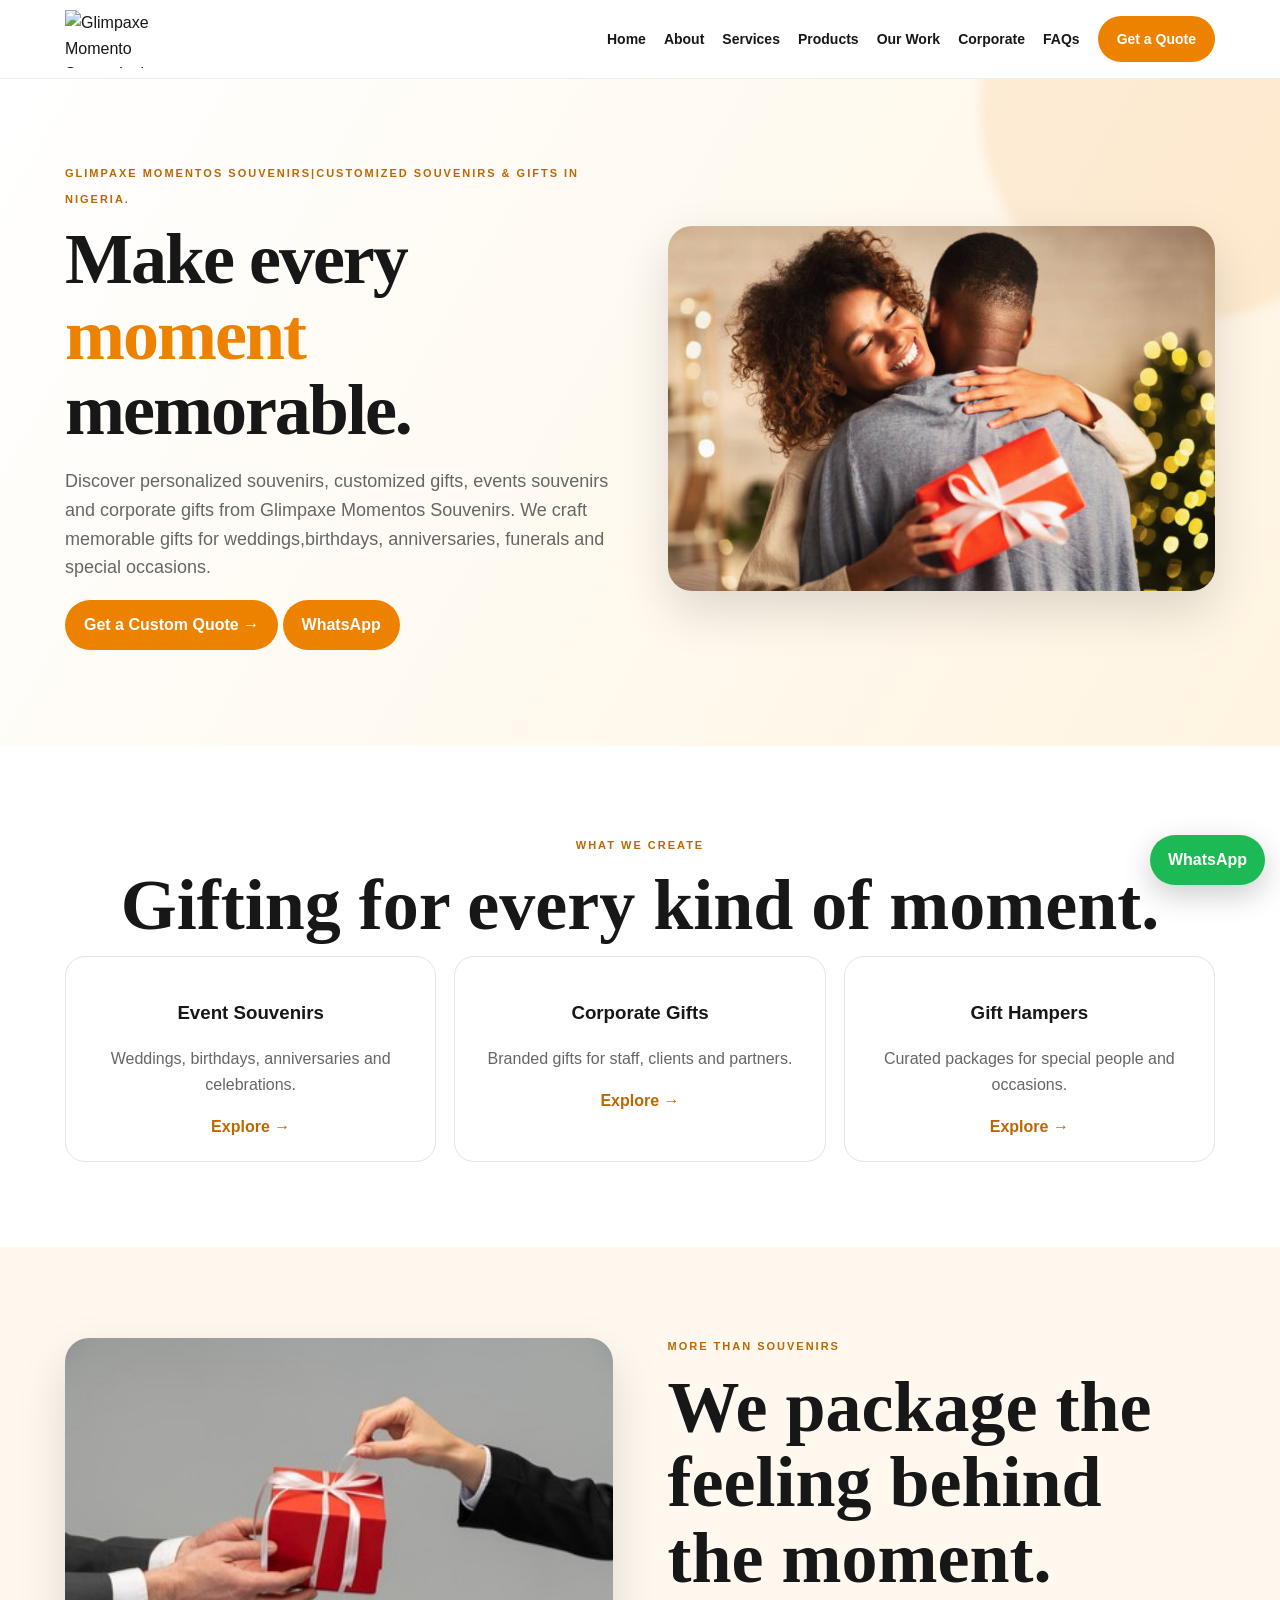
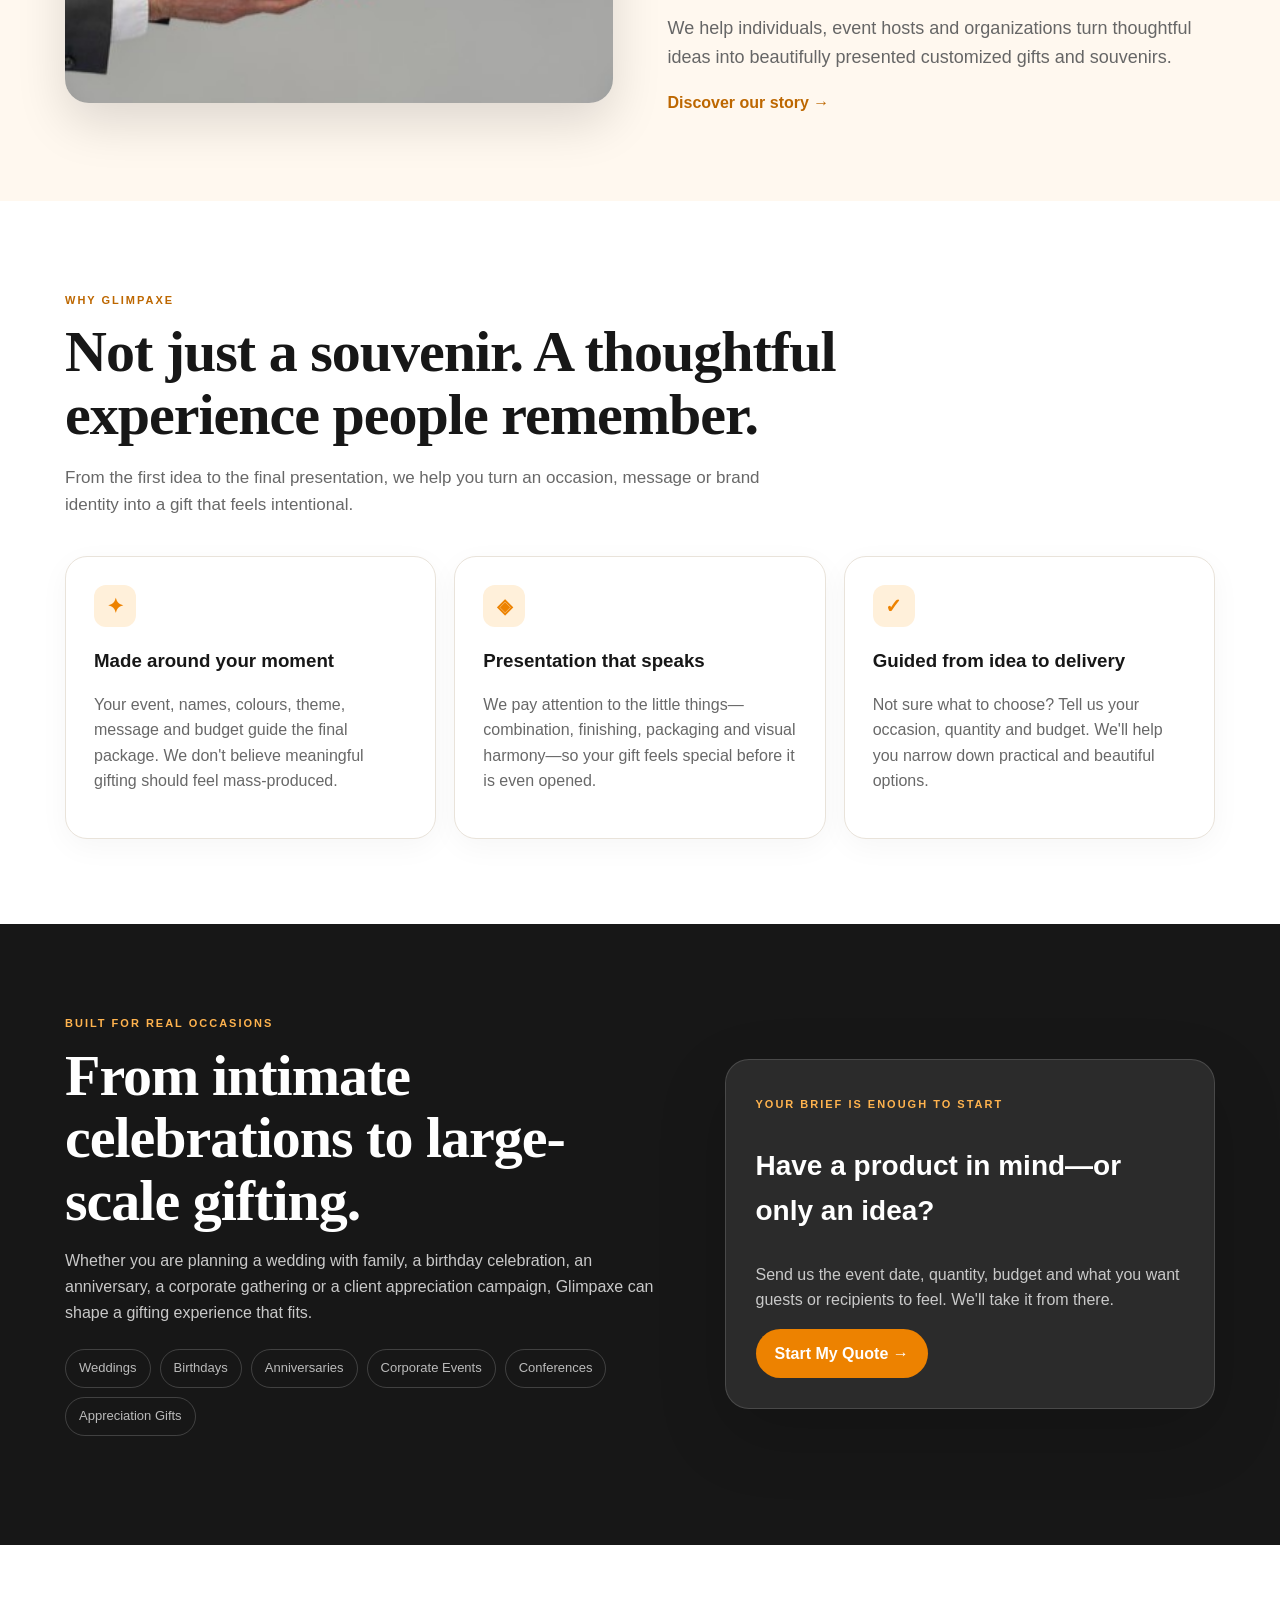
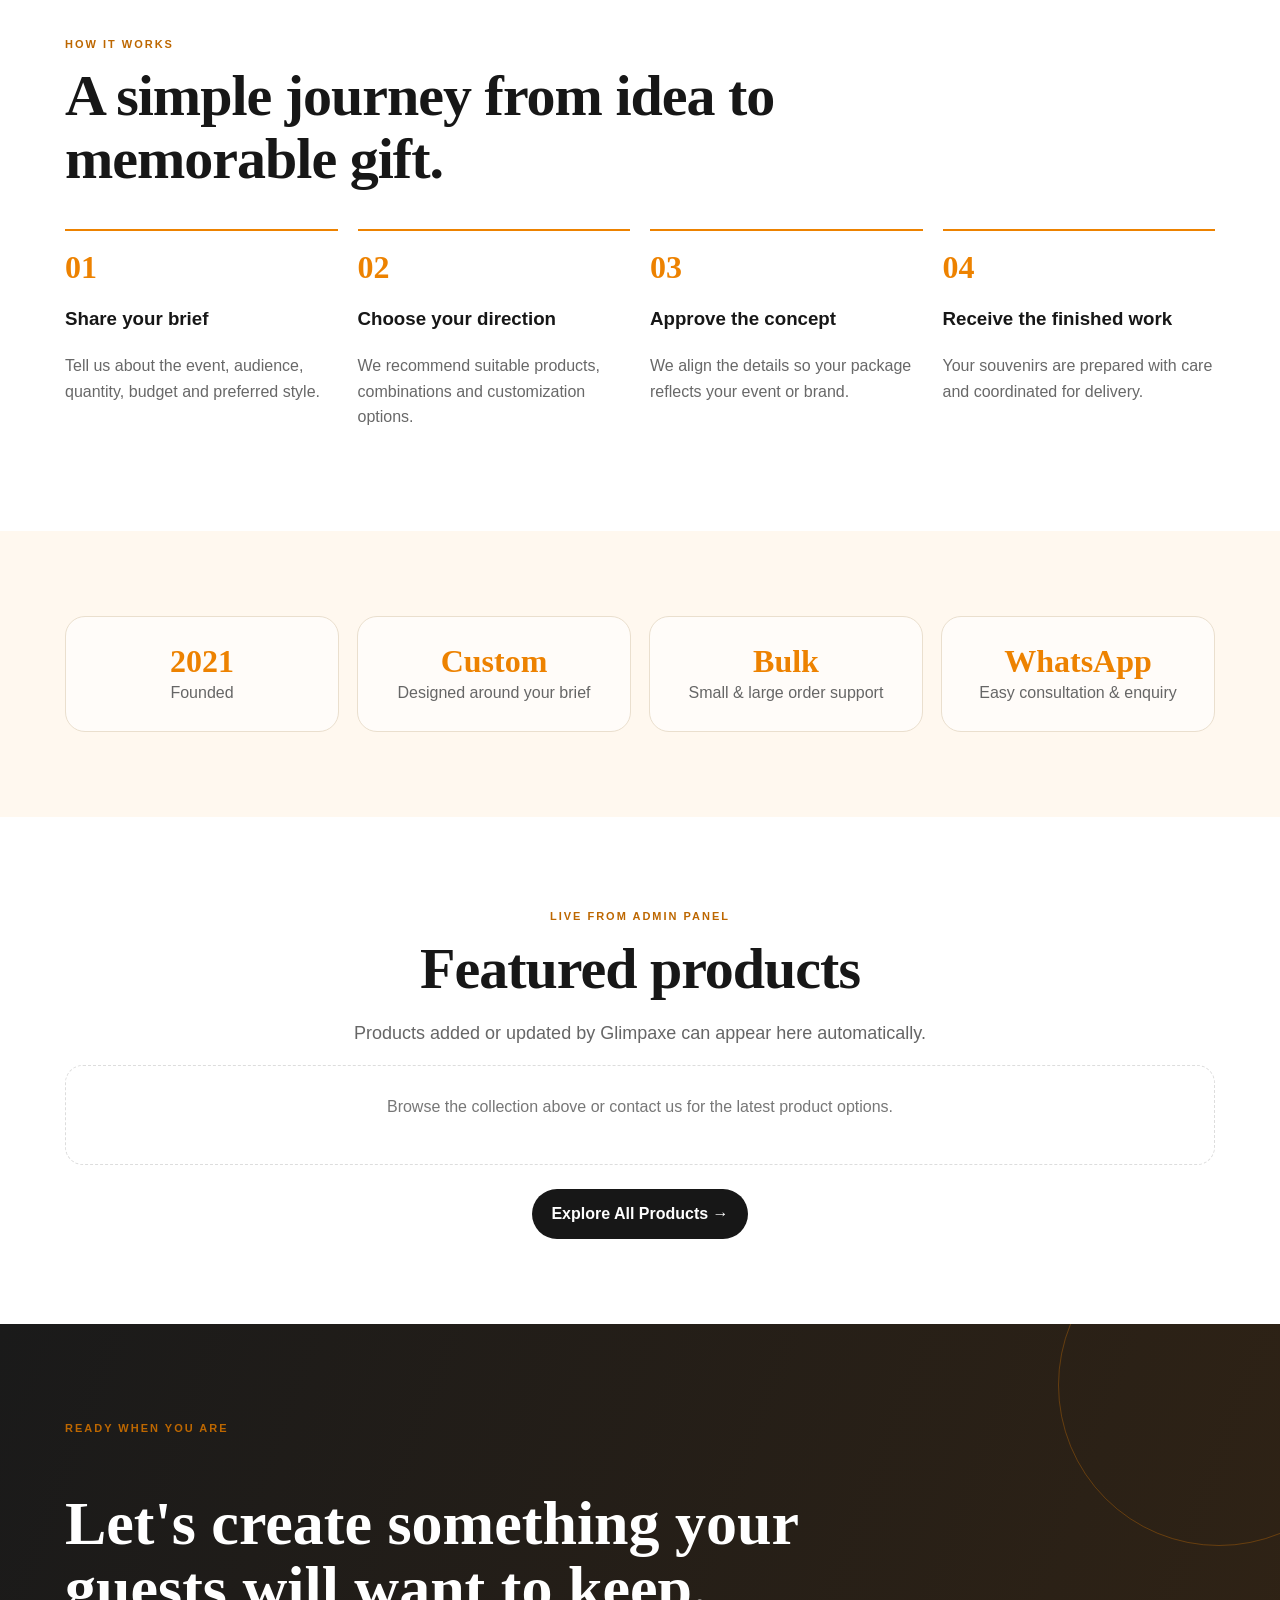
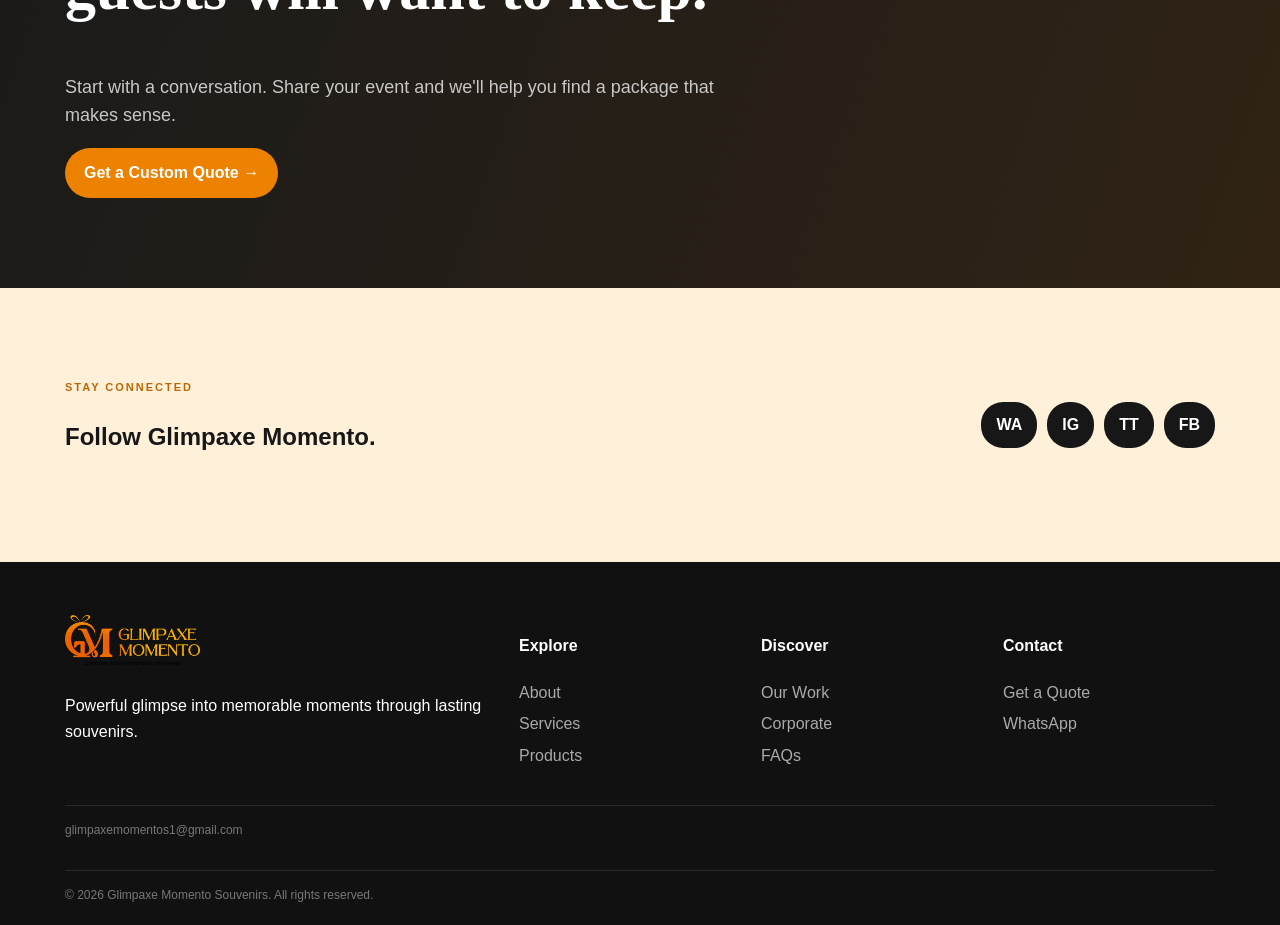
==== index.html @ 838e5235 "initial commit" ====
<!doctype html>
<html>

<head>
  <meta charset="utf-8">
  <meta name="viewport" content="width=device-width,initial-scale=1">
  <meta name="description"
    content="Glimpaxe Momento Souvenirs creates customized souvenirs, personalized gifts, corporate gift packages and memorable event keepsakes in Abeokuta and the South-West.">
  <meta name="theme-color" content="#ed8200">
  <title>Home | Glimpaxe Momento</title>
  <link rel="stylesheet" href="styles.css">
</head>

<body>
  <header>
    <div class="wrap nav"><img class="logo" src="assets/logo.png"
          alt="Glimpaxe Momento Souvenirs logo"></a><button class="menu">☰</button>
      <nav class="links"><a href="index.html">Home</a><a href="about.html">About</a><a
          href="services.html">Services</a><a href="products.html">Products</a><a href="portfolio.html">Our Work</a><a
          href="corporate.html">Corporate</a><a href="faq.html">FAQs</a><a class="cta" href="contact.html">Get a
          Quote</a></nav>
    </div>
  </header>
  <main>
    <section class="hero">
      <div class="wrap grid">
        <div><span class="eyebrow">Glimpaxe Momentos Souvenirs|Customized Souvenirs & Gifts in Nigeria.</span>
          <h1>Make every <span>moment</span> memorable.</h1>
          <p class="lead">Discover personalized souvenirs, customized gifts, events souvenirs and corporate gifts from Glimpaxe Momentos Souvenirs. We craft memorable gifts for weddings,birthdays, anniversaries, funerals and special occasions.</p>
          <p><a class="btn" href="contact.html">Get a Custom Quote →</a> <a class="btn"
              href="https://wa.me/2348135200799">WhatsApp</a></p>
        </div>
        <div><img src="assets/Home page.jpeg"></div>
      </div>
    </section>
    <section>
      <div class="wrap center"><span class="eyebrow">What we create</span>
        <h2 class="title">Gifting for every kind of moment.</h2>
        <div class="cards">
          <div class="card">
            <h3>Event Souvenirs</h3>
            <p>Weddings, birthdays, anniversaries and celebrations.</p><a class="text" href="services.html">Explore
              →</a>
          </div>
          <div class="card">
            <h3>Corporate Gifts</h3>
            <p>Branded gifts for staff, clients and partners.</p><a class="text" href="corporate.html">Explore →</a>
          </div>
          <div class="card">
            <h3>Gift Hampers</h3>
            <p>Curated packages for special people and occasions.</p><a class="text" href="products.html">Explore →</a>
          </div>
        </div>
      </div>
    </section>
    <section class="cream">
      <div class="wrap grid">
        <div class="photo"><img src="assets/Home Page.jpg"></div>
        <div><span class="eyebrow">More than souvenirs</span>
          <h2 class="title">We package the feeling behind the moment.</h2>
          <p class="lead">We help individuals, event hosts and organizations turn thoughtful ideas into beautifully
            presented customized gifts and souvenirs.</p><a class="text" href="about.html">Discover our story →</a>
        </div>
      </div>
    </section>
    <section class="premium-section reveal">
      <div class="wrap">
        <div class="section-heading"><span class="eyebrow">Why Glimpaxe</span>
          <h2 class="section-title">Not just a souvenir. A thoughtful experience people remember.</h2>
          <p>From the first idea to the final presentation, we help you turn an occasion, message or brand identity into
            a gift that feels intentional.</p>
        </div>
        <div class="feature-grid">
          <article class="feature-card"><span class="feature-icon">✦</span>
            <h3>Made around your moment</h3>
            <p>Your event, names, colours, theme, message and budget guide the final package. We don't believe
              meaningful gifting should feel mass-produced.</p>
          </article>
          <article class="feature-card"><span class="feature-icon">◈</span>
            <h3>Presentation that speaks</h3>
            <p>We pay attention to the little things—combination, finishing, packaging and visual harmony—so your gift
              feels special before it is even opened.</p>
          </article>
          <article class="feature-card"><span class="feature-icon">✓</span>
            <h3>Guided from idea to delivery</h3>
            <p>Not sure what to choose? Tell us your occasion, quantity and budget. We'll help you narrow down practical
              and beautiful options.</p>
          </article>
        </div>
      </div>
    </section>
    <section class="dark premium-section reveal">
      <div class="wrap split-copy">
        <div><span class="eyebrow">Built for real occasions</span>
          <h2 class="section-title">From intimate celebrations to large-scale gifting.</h2>
          <p>Whether you are planning a wedding with family, a birthday celebration, an anniversary, a corporate
            gathering or a client appreciation campaign, Glimpaxe can shape a gifting experience that fits.</p>
          <div class="pill-row"><span>Weddings</span><span>Birthdays</span><span>Anniversaries</span><span>Corporate
              Events</span><span>Conferences</span><span>Appreciation Gifts</span></div>
        </div>
        <div class="quote-panel"><span class="eyebrow">Your brief is enough to start</span>
          <h3>Have a product in mind—or only an idea?</h3>
          <p>Send us the event date, quantity, budget and what you want guests or recipients to feel. We'll take it from
            there.</p><a class="btn" href="contact.html">Start My Quote →</a>
        </div>
      </div>
    </section>
    <section class="premium-section reveal">
      <div class="wrap">
        <div class="section-heading"><span class="eyebrow">How it works</span>
          <h2 class="section-title">A simple journey from idea to memorable gift.</h2>
        </div>
        <div class="timeline">
          <div><b>01</b>
            <h3>Share your brief</h3>
            <p>Tell us about the event, audience, quantity, budget and preferred style.</p>
          </div>
          <div><b>02</b>
            <h3>Choose your direction</h3>
            <p>We recommend suitable products, combinations and customization options.</p>
          </div>
          <div><b>03</b>
            <h3>Approve the concept</h3>
            <p>We align the details so your package reflects your event or brand.</p>
          </div>
          <div><b>04</b>
            <h3>Receive the finished work</h3>
            <p>Your souvenirs are prepared with care and coordinated for delivery.</p>
          </div>
        </div>
      </div>
    </section>
    <section class="cream premium-section reveal">
      <div class="wrap stats-grid">
        <div><strong>2021</strong><span>Founded</span></div>
        <div><strong>Custom</strong><span>Designed around your brief</span></div>
        <div><strong>Bulk</strong><span>Small & large order support</span></div>
        <div><strong>WhatsApp</strong><span>Easy consultation & enquiry</span></div>
      </div>
    </section>
    <section class="premium-section reveal">
      <div class="wrap center"><span class="eyebrow">Live from admin panel</span>
        <h2 class="section-title">Featured products</h2>
        <p class="lead center-lead">Products added or updated by Glimpaxe can appear here
          automatically.</p>
        <div id="live-products" class="products live-products">
          <div class="loading-card">Loading featured products…</div>
        </div><a class="btn dark-btn" href="products.html">Explore All Products →</a>
      </div>
    </section>
    <section class="cta-banner reveal">
      <div class="wrap"><span class="eyebrow">Ready when you are</span>
        <h2>Let's create something your guests will want to keep.</h2>
        <p>Start with a conversation. Share your event and we'll help you find a package that makes sense.</p><a
          class="btn" href="contact.html">Get a Custom Quote →</a>
      </div>
    </section>

  </main>
  <section class="social">
    <div class="wrap socialrow">
      <div><span class="eyebrow">Stay connected</span>
        <h2>Follow Glimpaxe Momento.</h2>
      </div>
      <div class="socials"><a href="https://wa.me/2348135200799">WA</a><a
          href="https://www.instagram.com/glimpaxemomento_souvenir">IG</a><a
          href="https://www.tiktok.com/@glimpaxemomento_souvenir">TT</a><a
          href="https://www.facebook.com/profile.php?id=61579740960223">FB</a></div>
    </div>
  </section>
  <footer>
    <div class="wrap foot">
      <div><img class="logo" src="assets/LOGO.png" alt="Glimpaxe Momento Souvenirs logo">
        <p>Powerful glimpse into memorable moments through lasting souvenirs.</p>
      </div>
      <div>
        <h4>Explore</h4><a href="about.html">About</a><a href="services.html">Services</a><a
          href="products.html">Products</a>
      </div>
      <div>
        <h4>Discover</h4><a href="portfolio.html">Our Work</a><a href="corporate.html">Corporate</a><a
          href="faq.html">FAQs</a>
      </div>
      <div>
        <h4>Contact</h4><a href="contact.html">Get a Quote</a><a href="https://wa.me/2348135200799">WhatsApp</a>
      </div>
    </div>
    <div class="wrap copyright">glimpaxemomentos1@gmail.com</div>
    <div class="wrap copyright">© 2026 Glimpaxe Momento Souvenirs. All rights reserved.</div>
  </footer><a class="float" href="https://wa.me/2348135200799">WhatsApp</a>
  <script src="config.js"></script>
  <script src="script.js"></script>
</body>

</html>
---- styles.css ----
* {
    box-sizing: border-box
}

body {
    margin: 0;
    font-family: Arial, sans-serif;
    color: #171717;
    line-height: 1.6
}

a {
    text-decoration: none;
    color: inherit
}

.wrap {
    width: min(1150px, 92%);
    margin: auto
}

header {
    position: sticky;
    top: 0;
    z-index: 5;
    background: #fff;
    border-bottom: 1px solid #eee
}

.nav {
    height: 78px;
    display: flex;
    align-items: center;
    justify-content: space-between
}

.logo {
    width: 135px;
    height: 58px;
    object-fit: contain
}

.links {
    display: flex;
    gap: 18px;
    align-items: center
}

.links a {
    font-weight: bold;
    font-size: 14px
}

.cta,
.btn {
    background: #ed8200;
    color: #fff;
    padding: 12px 19px;
    border-radius: 28px;
    font-weight: bold;
    display: inline-block
}

.menu {
    display: none
}

.hero,
.page {
    padding: 80px 0;
    background: linear-gradient(120deg, #fff, #fff4e1)
}

.grid {
    display: grid;
    grid-template-columns: 1fr 1fr;
    gap: 55px;
    align-items: center
}

.hero h1,
.title {
    font: 800 clamp(40px, 6vw, 72px)/1.05 Georgia, serif;
    margin: 12px 0
}

.hero h1 span {
    color: #ed8200
}

.lead {
    font-size: 18px;
    color: #666;
    max-width: 680px
}

.hero img,
.photo img {
    width: 100%;
    max-height: 600px;
    object-fit: cover;
    border-radius: 24px;
    box-shadow: 0 20px 50px #0002
}

.eyebrow {
    font-size: 11px;
    letter-spacing: 2px;
    text-transform: uppercase;
    color: #bd6700;
    font-weight: 900
}

section {
    padding: 85px 0
}

.cream {
    background: #fff8ef
}

.dark {
    background: #171717;
    color: #fff
}

.dark p {
    color: #bbb
}

.center {
    text-align: center
}

.cards,
.products {
    display: grid;
    grid-template-columns: repeat(3, 1fr);
    gap: 18px
}

.card,
.product {
    background: #fff;
    border: 1px solid #e8e3dc;
    border-radius: 20px;
    overflow: hidden;
    padding: 22px
}

.product {
    padding: 0
}

.product img {
    width: 100%;
    height: 270px;
    object-fit: cover
}

.product div {
    padding: 18px
}

.card p,
.product p {
    color: #666
}
/* Founder Section */
.founder-section {
    padding: 70px 0;
    background: #fffaf3;
}

.founder-box {
    max-width: 1000px;
    margin: auto;
    display: grid;
    grid-template-columns: 350px 1fr;
    gap: 50px;
    align-items: center;
}

.founder-photo img {
    width: 100%;
    height: 400px;
    object-fit: cover;
    object-position: center top;
    border-radius: 22px;
    display: block;
    box-shadow: 0 20px 45px rgba(0,0,0,0.12);
}

.founder-info h2 {
    font-family: Georgia, serif;
    font-size: 42px;
    margin: 10px 0 5px;
}

.founder-info h4 {
    color: #ed8200;
    margin: 0 0 20px;
    font-size: 15px;
}

.founder-info p {
    color: #666;
    line-height: 1.8;
    font-size: 16px;
    max-width: 600px;
}

/* Mobile */
@media (max-width: 700px) {

    .founder-box {
        grid-template-columns: 1fr;
        gap: 30px;
        text-align: center;
    }

    .founder-photo {
        max-width: 320px;
        margin: auto;
    }

    .founder-photo img {
        height: 360px;
    }

    .founder-info h2 {
        font-size: 34px;
    }

    .founder-info p {
        margin-left: auto;
        margin-right: auto;
    }
}
/* =========================
   GLIMPAXE WORKSPACE
========================= */

.workspace-section {
    padding: 90px 0;
    background: #fff;
    overflow: hidden;
}

.workspace-heading {
    max-width: 760px;
    margin-bottom: 45px;
}

.workspace-heading h2 {
    font-family: Georgia, serif;
    font-size: clamp(38px, 5vw, 58px);
    line-height: 1.08;
    margin: 10px 0 18px;
    letter-spacing: -1px;
}

.workspace-heading h2 span {
    color: #ed8200;
}

.workspace-heading p {
    color: #666;
    font-size: 17px;
    line-height: 1.8;
    max-width: 700px;
}

.workspace-grid {
    display: grid;
    grid-template-columns: 1.35fr 0.85fr;
    gap: 24px;
    align-items: stretch;
}

.workspace-image {
    position: relative;
    overflow: hidden;
    border-radius: 25px;
    min-height: 420px;
    background: #171717;
    box-shadow: 0 20px 55px rgba(0,0,0,0.12);
}

.workspace-large {
    min-height: 540px;
}

.workspace-small {
    min-height: 540px;
}

.workspace-image img {
    width: 100%;
    height: 100%;
    min-height: inherit;
    object-fit: cover;
    display: block;
    transition: transform 0.7s ease;
}

.workspace-image:hover img {
    transform: scale(1.05);
}

/* Dark gradient over image */

.workspace-image::after {
    content: "";
    position: absolute;
    inset: 35% 0 0;
    background: linear-gradient(
        to bottom,
        transparent,
        rgba(0,0,0,0.82)
    );
    pointer-events: none;
}

/* Image caption */

.workspace-caption {
    position: absolute;
    left: 25px;
    right: 25px;
    bottom: 23px;
    color: #fff;
    z-index: 2;
}

.workspace-caption span {
    display: inline-flex;
    align-items: center;
    justify-content: center;
    width: 35px;
    height: 35px;
    border-radius: 50%;
    background: #ed8200;
    font-size: 12px;
    font-weight: 800;
    margin-bottom: 10px;
}

.workspace-caption strong {
    display: block;
    font-family: Georgia, serif;
    font-size: 25px;
    margin-bottom: 5px;
}

.workspace-caption p {
    margin: 0;
    color: rgba(255,255,255,0.82);
    font-size: 14px;
    line-height: 1.6;
    max-width: 430px;
}

/* Responsive */

@media (max-width: 850px) {

    .workspace-grid {
        grid-template-columns: 1fr;
    }

    .workspace-large,
    .workspace-small {
        min-height: 450px;
    }

}

@media (max-width: 600px) {

    .workspace-section {
        padding: 65px 0;
    }

    .workspace-large,
    .workspace-small {
        min-height: 380px;
        border-radius: 20px;
    }

    .workspace-caption {
        left: 18px;
        right: 18px;
        bottom: 18px;
    }

    .workspace-caption strong {
        font-size: 21px;
    }

}

.text {
    color: #bd6700;
    font-weight: bold
}

.steps {
    display: grid;
    grid-template-columns: repeat(4, 1fr);
    gap: 15px
}

.step {
    background: #fff;
    color: #171717;
    padding: 20px;
    border-radius: 17px
}

.step b {
    font: 800 32px Georgia;
    color: #ed8200
}

.gallery {
    display: grid;
    grid-template-columns: repeat(3, 1fr);
    gap: 14px
}

.gallery img {
    width: 100%;
    height: 300px;
    object-fit: cover;
    border-radius: 18px
}

.faq details {
    padding: 18px 0;
    border-bottom: 1px solid #ddd
}

.faq summary {
    font-weight: bold;
    cursor: pointer
}

.form {
    background: #fff;
    color: #171717;
    padding: 25px;
    border-radius: 22px;
    display: grid;
    grid-template-columns: 1fr 1fr;
    gap: 14px
}

.form label {
    font-size: 12px;
    font-weight: bold
}

.form input,
.form select,
.form textarea {
    width: 100%;
    padding: 12px;
    border: 1px solid #ddd;
    border-radius: 10px;
    margin-top: 5px
}

.full {
    grid-column: 1/-1
}

.social {
    background: #fff0da
}

.socialrow {
    display: flex;
    justify-content: space-between;
    align-items: center;
    gap: 20px
}

.socials {
    display: flex;
    gap: 10px
}

.socials a {
    background: #171717;
    color: #fff;
    padding: 10px 15px;
    border-radius: 22px;
    font-weight: bold
}

footer {
    background: #111;
    color: #fff;
    padding: 50px 0 20px
}

.foot {
    display: grid;
    grid-template-columns: 2fr 1fr 1fr 1fr;
    gap: 30px
}

.foot a {
    display: block;
    color: #aaa;
    margin: 6px 0
}

.copyright {
    border-top: 1px solid #292929;
    margin-top: 30px;
    padding-top: 15px;
    color: #777;
    font-size: 12px
}

.float {
    position: fixed;
    right: 15px;
    bottom: 15px;
    background: #1db954;
    color: #fff;
    padding: 12px 18px;
    border-radius: 28px;
    font-weight: bold;
    z-index: 9
}

@media(max-width:800px) {
    .links {
        display: none;
        position: absolute;
        top: 75px;
        left: 4%;
        right: 4%;
        background: #fff;
        padding: 18px;
        flex-direction: column;
        align-items: stretch
    }

    .links.open {
        display: flex
    }

    .menu {
        display: block;
        border: 0;
        background: none;
        font-size: 25px
    }

    .grid {
        grid-template-columns: 1fr
    }

    .cards,
    .products,
    .steps,
    .gallery,
    .foot {
        grid-template-columns: 1fr 1fr
    }

    .form {
        grid-template-columns: 1fr
    }

    .full {
        grid-column: auto
    }

    .socialrow {
        flex-direction: column;
        align-items: flex-start
    }
}

@media(max-width:520px) {

    .cards,
    .products,
    .steps,
    .gallery,
    .foot {
        grid-template-columns: 1fr
    }
}

/* ===== GLIMPAXE MOMENTO ADVANCED EXPERIENCE LAYER ===== */
:root {
    --gm-gold: #ed8200;
    --gm-gold-dark: #b85f00;
    --gm-ink: #171717;
    --gm-cream: #fff8ef;
    --gm-line: #e9e3da;
    --gm-shadow: 0 24px 70px rgba(23, 23, 23, .10)
}

html {
    scroll-behavior: smooth
}

body {
    overflow-x: hidden;
    background: #fff
}

img {
    transition: transform .6s cubic-bezier(.2, .7, .2, 1)
}

a {
    transition: color .25s ease, background .25s ease, transform .25s ease, box-shadow .25s ease
}

.links a:not(.cta):hover {
    color: var(--gm-gold)
}

.cta:hover,
.btn:hover {
    transform: translateY(-3px);
    box-shadow: 0 12px 30px rgba(237, 130, 0, .25)
}

header {
    backdrop-filter: blur(12px);
    background: rgba(255, 255, 255, .92)
}

.hero {
    position: relative;
    overflow: hidden
}

.hero:before {
    content: "";
    position: absolute;
    width: 420px;
    height: 420px;
    border-radius: 50%;
    background: rgba(237, 130, 0, .10);
    filter: blur(5px);
    right: -120px;
    top: -180px
}

.hero>*,
.page>*,
section>.wrap {
    position: relative;
    z-index: 1
}

.hero img:hover,
.photo img:hover,
.photo-frame img:hover,
.gallery img:hover,
.product img:hover {
    transform: scale(1.035)
}

.hero h1 {
    letter-spacing: -2px
}

.section-heading {
    max-width: 820px;
    margin: 0 0 38px
}

.section-heading p {
    max-width: 700px;
    color: #686868;
    font-size: 17px
}

.section-title {
    font: 800 clamp(34px, 5vw, 58px)/1.08 Georgia, serif;
    margin: 10px 0 16px;
    letter-spacing: -1px
}

.premium-section {
    position: relative;
    overflow: hidden
}

.feature-grid {
    display: grid;
    grid-template-columns: repeat(3, 1fr);
    gap: 18px
}

.feature-grid.four {
    grid-template-columns: repeat(4, 1fr)
}

.feature-card {
    background: #fff;
    border: 1px solid var(--gm-line);
    padding: 28px;
    border-radius: 22px;
    box-shadow: 0 8px 30px rgba(23, 23, 23, .04);
    transition: transform .35s ease, box-shadow .35s ease
}

.feature-card:hover {
    transform: translateY(-8px);
    box-shadow: var(--gm-shadow)
}

.feature-icon {
    display: grid;
    place-items: center;
    width: 42px;
    height: 42px;
    border-radius: 12px;
    background: #fff0da;
    color: var(--gm-gold);
    font-weight: 900;
    font-size: 20px
}

.feature-card h3 {
    margin-bottom: 8px
}

.feature-card p {
    color: #686868
}

.split-copy {
    display: grid;
    grid-template-columns: 1.1fr .9fr;
    gap: 60px;
    align-items: center
}

.dark .section-title {
    color: #fff
}

.dark .eyebrow {
    color: #ffb34e
}

.dark p {
    color: #c9c9c9
}

.quote-panel {
    background: rgba(255, 255, 255, .09);
    border: 1px solid rgba(255, 255, 255, .14);
    padding: 30px;
    border-radius: 24px;
    box-shadow: 0 25px 70px rgba(0, 0, 0, .16)
}

.quote-panel h3 {
    font-size: 28px
}

.pill-row {
    display: flex;
    flex-wrap: wrap;
    gap: 9px;
    margin: 24px 0
}

.pill-row span {
    border: 1px solid rgba(255, 255, 255, .18);
    padding: 8px 13px;
    border-radius: 30px;
    font-size: 13px;
    color: #111
}
.pill-row span {
    border: 1px solid rgba(255, 255, 255, .18);
    padding: 8px 13px;
    border-radius: 30px;
    font-size: 13px;
    color: #bbb
}
.timeline {
    display: grid;
    grid-template-columns: repeat(4, 1fr);
    gap: 20px
}

.timeline>div {
    border-top: 2px solid var(--gm-gold);
    padding-top: 18px
}

.timeline b {
    font: 800 32px Georgia;
    color: var(--gm-gold)
}

.timeline p {
    color: #686868
}

.stats-grid {
    display: grid;
    grid-template-columns: repeat(4, 1fr);
    gap: 18px;
    text-align: center
}

.stats-grid>div {
    padding: 26px;
    border: 1px solid #eadfce;
    border-radius: 20px;
    background: rgba(255, 255, 255, .65)
}

.stats-grid strong {
    display: block;
    font: 800 32px Georgia;
    color: var(--gm-gold)
}

.stats-grid span {
    color: #666
}

.center-lead {
    margin-left: auto;
    margin-right: auto
}

.light {
    color: #c9c9c9 !important
}

.dark-btn {
    background: #171717
}

.cta-banner {
    background: linear-gradient(110deg, #1a1a1a, #302315);
    color: #fff;
    padding: 90px 0;
    position: relative;
    overflow: hidden
}

.cta-banner:after {
    content: "";
    position: absolute;
    width: 320px;
    height: 320px;
    border: 1px solid rgba(237, 130, 0, .3);
    border-radius: 50%;
    right: -100px;
    top: -100px
}

.cta-banner h2 {
    font: 800 clamp(38px, 5vw, 62px)/1.05 Georgia, serif;
    max-width: 800px
}

.cta-banner p {
    color: #c7c7c7;
    max-width: 650px;
    font-size: 18px
}

.story-card {
    background: #171717;
    color: #fff;
    border-radius: 28px;
    padding: 40px;
    box-shadow: var(--gm-shadow);
    transform: rotate(1deg)
}

.story-card span {
    color: #ffb34e;
    font-size: 11px;
    letter-spacing: 2px;
    font-weight: 900
}

.story-card h3 {
    font: 800 38px/1.1 Georgia, serif
}

.story-card p {
    color: #bbb
}

.editorial-grid {
    align-items: center
}

.photo-frame {
    border-radius: 28px;
    overflow: hidden;
    box-shadow: var(--gm-shadow);
    background: #eee
}

.photo-frame img {
    width: 100%;
    height: 100%;
    min-height: 420px;
    object-fit: cover
}

.check-list {
    padding: 0;
    list-style: none
}

.check-list li {
    padding: 11px 0 11px 28px;
    position: relative;
    color: #555
}

.check-list li:before {
    content: "✓";
    position: absolute;
    left: 0;
    top: 10px;
    color: var(--gm-gold);
    font-weight: 900
}

.service-list {
    display: grid;
    grid-template-columns: repeat(3, 1fr);
    gap: 18px
}

.service-list article {
    padding: 30px;
    border: 1px solid var(--gm-line);
    border-radius: 22px;
    position: relative;
    background: #fff;
    transition: .35s
}

.service-list article:hover {
    transform: translateY(-7px);
    box-shadow: var(--gm-shadow)
}

.service-list article>span {
    font: 800 24px Georgia;
    color: var(--gm-gold)
}

.service-list h3 {
    font-size: 23px
}

.service-list p {
    color: #666
}

.service-list a {
    font-weight: 800;
    color: var(--gm-gold-dark)
}

.benefit-grid {
    display: grid;
    grid-template-columns: repeat(4, 1fr);
    gap: 18px
}

.benefit-grid>div {
    padding: 25px;
    background: #fff;
    border-radius: 20px;
    border: 1px solid #eadfce
}

.benefit-grid b {
    font: 800 30px Georgia;
    color: var(--gm-gold)
}

.benefit-grid p {
    color: #666
}

.category-strip {
    display: flex;
    flex-wrap: wrap;
    gap: 10px
}

.category-strip a {
    padding: 12px 18px;
    border: 1px solid var(--gm-line);
    border-radius: 30px;
    font-weight: 800
}

.category-strip a:hover {
    background: var(--gm-gold);
    color: #fff;
    border-color: var(--gm-gold);
    transform: translateY(-2px)
}

.mini-gallery {
    display: grid;
    grid-template-columns: 1fr 1fr;
    gap: 12px
}

.mini-gallery img {
    width: 100%;
    height: 220px;
    object-fit: cover;
    border-radius: 18px
}

.dark-pills span {
    border-color: #555
}

.portfolio-story {
    display: grid;
    grid-template-columns: repeat(3, 1fr);
    gap: 20px
}

.portfolio-story>div {
    background: #fff;
    border: 1px solid var(--gm-line);
    padding: 30px;
    border-radius: 22px
}

.portfolio-story b {
    font: 800 32px Georgia;
    color: var(--gm-gold)
}

.portfolio-story p {
    color: #666
}

.number-list {
    list-style: none;
    padding: 0;
    margin: 20px 0
}

.number-list li {
    display: grid;
    grid-template-columns: 100px 1fr;
    gap: 15px;
    padding: 17px 0;
    border-bottom: 1px solid rgba(0, 0, 0, .08)
}

.number-list b {
    color: var(--gm-gold)
}

.light-panel {
    background: #fff;
    color: #171717;
    border: 0
}

.light-panel p {
    color: #666
}

.faq-grid {
    display: grid;
    grid-template-columns: 1fr 1fr;
    gap: 50px
}

.faq-grid h3 {
    font: 800 28px Georgia;
    margin-top: 0
}

.faq-grid details {
    background: #fff;
    border: 1px solid var(--gm-line);
    border-radius: 16px;
    margin: 12px 0;
    padding: 18px 20px
}

.faq-grid summary {
    font-weight: 800
}

.faq-grid details p {
    color: #666
}

.brief-grid {
    display: grid;
    grid-template-columns: repeat(4, 1fr);
    gap: 16px
}

.brief-grid>div {
    padding: 25px;
    background: #fff;
    border: 1px solid var(--gm-line);
    border-radius: 20px
}

.brief-grid b {
    font-size: 18px
}

.brief-grid p {
    color: #666
}

.live-products {
    min-height: 100px;
    margin-bottom: 24px
}

.loading-card {
    padding: 28px;
    border: 1px dashed #ddd;
    border-radius: 18px;
    color: #777;
    grid-column: 1/-1
}

.live-products .product {
    box-shadow: 0 10px 35px rgba(0, 0, 0, .06)
}

.reveal {
    opacity: 0;
    transform: translateY(28px);
    transition: opacity .7s ease, transform .7s ease
}

.reveal.is-visible {
    opacity: 1;
    transform: none
}

.float {
    box-shadow: 0 10px 30px rgba(0, 0, 0, .2);
    transition: transform .25s ease
}

.float:hover {
    transform: translateY(-4px) scale(1.03)
}

@media(max-width:1000px) {

    .feature-grid.four,
    .benefit-grid,
    .brief-grid {
        grid-template-columns: repeat(2, 1fr)
    }

    .service-list {
        grid-template-columns: 1fr 1fr
    }

    .timeline,
    .stats-grid {
        grid-template-columns: 1fr 1fr
    }

    .split-copy {
        gap: 35px
    }

    .faq-grid {
        gap: 25px
    }
}

@media(max-width:800px) {
    section {
        padding: 65px 0
    }

    .feature-grid,
    .feature-grid.four,
    .service-list,
    .benefit-grid,
    .portfolio-story,
    .faq-grid,
    .brief-grid,
    .split-copy {
        grid-template-columns: 1fr
    }

    .timeline,
    .stats-grid {
        grid-template-columns: 1fr 1fr
    }

    .story-card {
        transform: none
    }

    .photo-frame img {
        min-height: 320px
    }

    .mini-gallery img {
        height: 180px
    }

    .section-title {
        letter-spacing: -.5px
    }

    .hero {
        padding: 55px 0
    }
}

@media(max-width:520px) {
    section {
        padding: 52px 0
    }

    .timeline,
    .stats-grid {
        grid-template-columns: 1fr
    }

    .hero h1 {
        font-size: 46px
    }

    .hero .btn {
        margin-bottom: 8px
    }

    .socials {
        flex-wrap: wrap
    }

    .socials a {
        padding: 9px 13px
    }

    .mini-gallery {
        grid-template-columns: 1fr
    }

    .mini-gallery img {
        height: 230px
    }

    .form {
        padding: 18px
    }

    .float {
        right: 10px;
        bottom: 10px
    }

    .nav {
        height: 70px
    }

    .logo {
        width: 120px
    }
}

@media(prefers-reduced-motion:reduce) {
    html {
        scroll-behavior: auto
    }

    .reveal {
        opacity: 1;
        transform: none;
        transition: none
    }

    * {
        animation: none !important;
        transition: none !important
    }
}
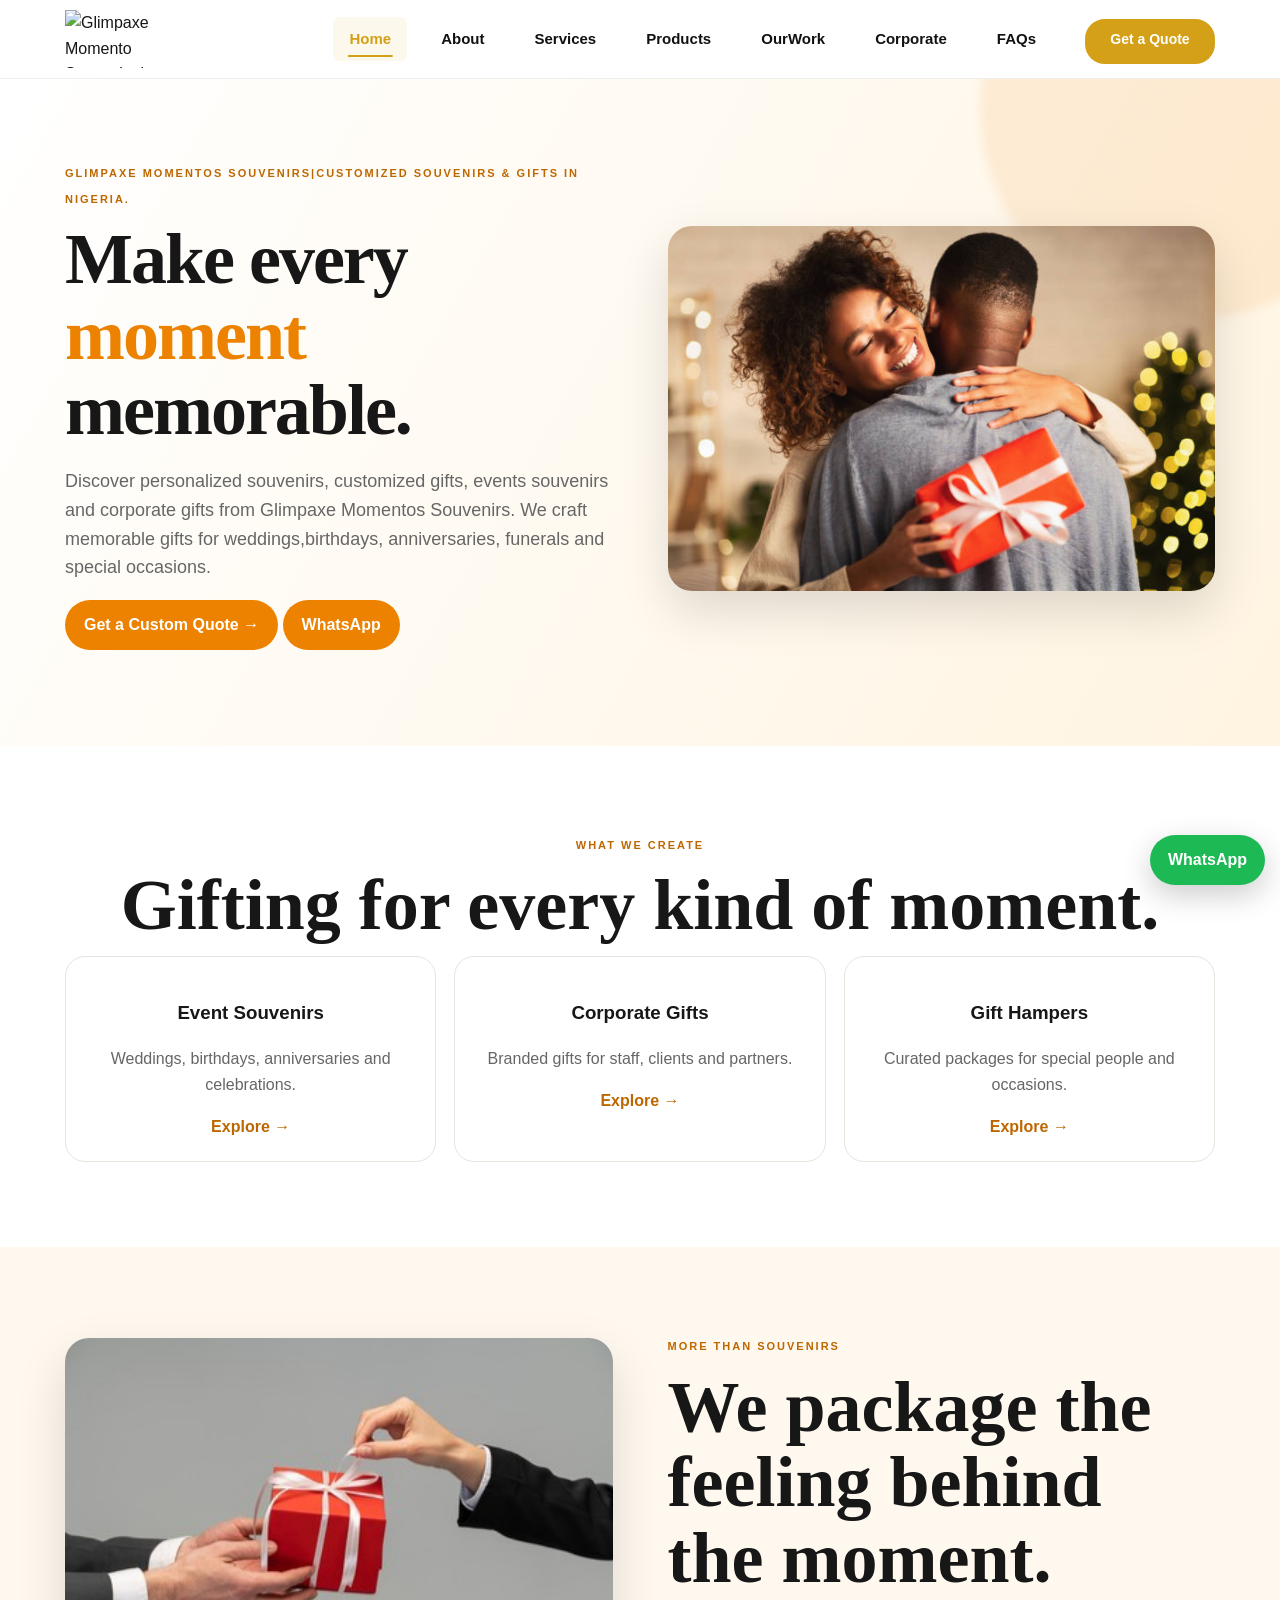
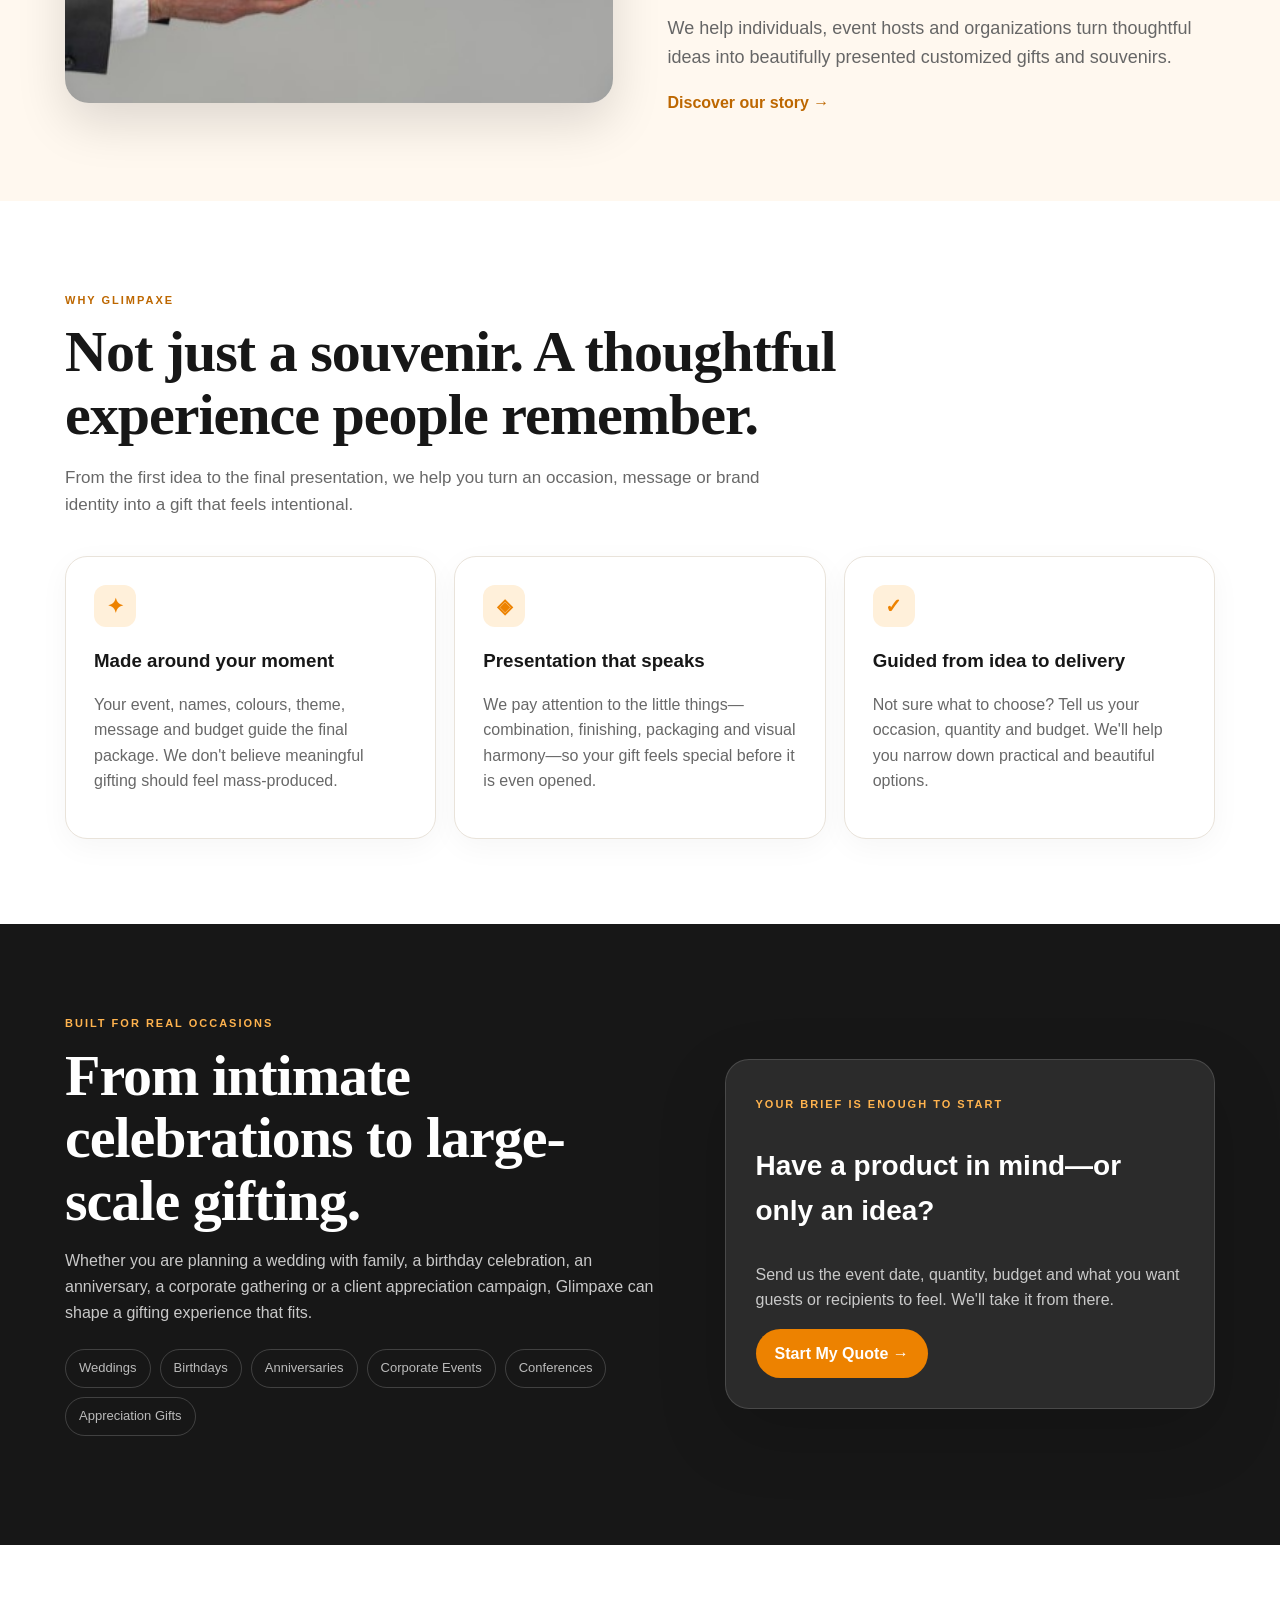
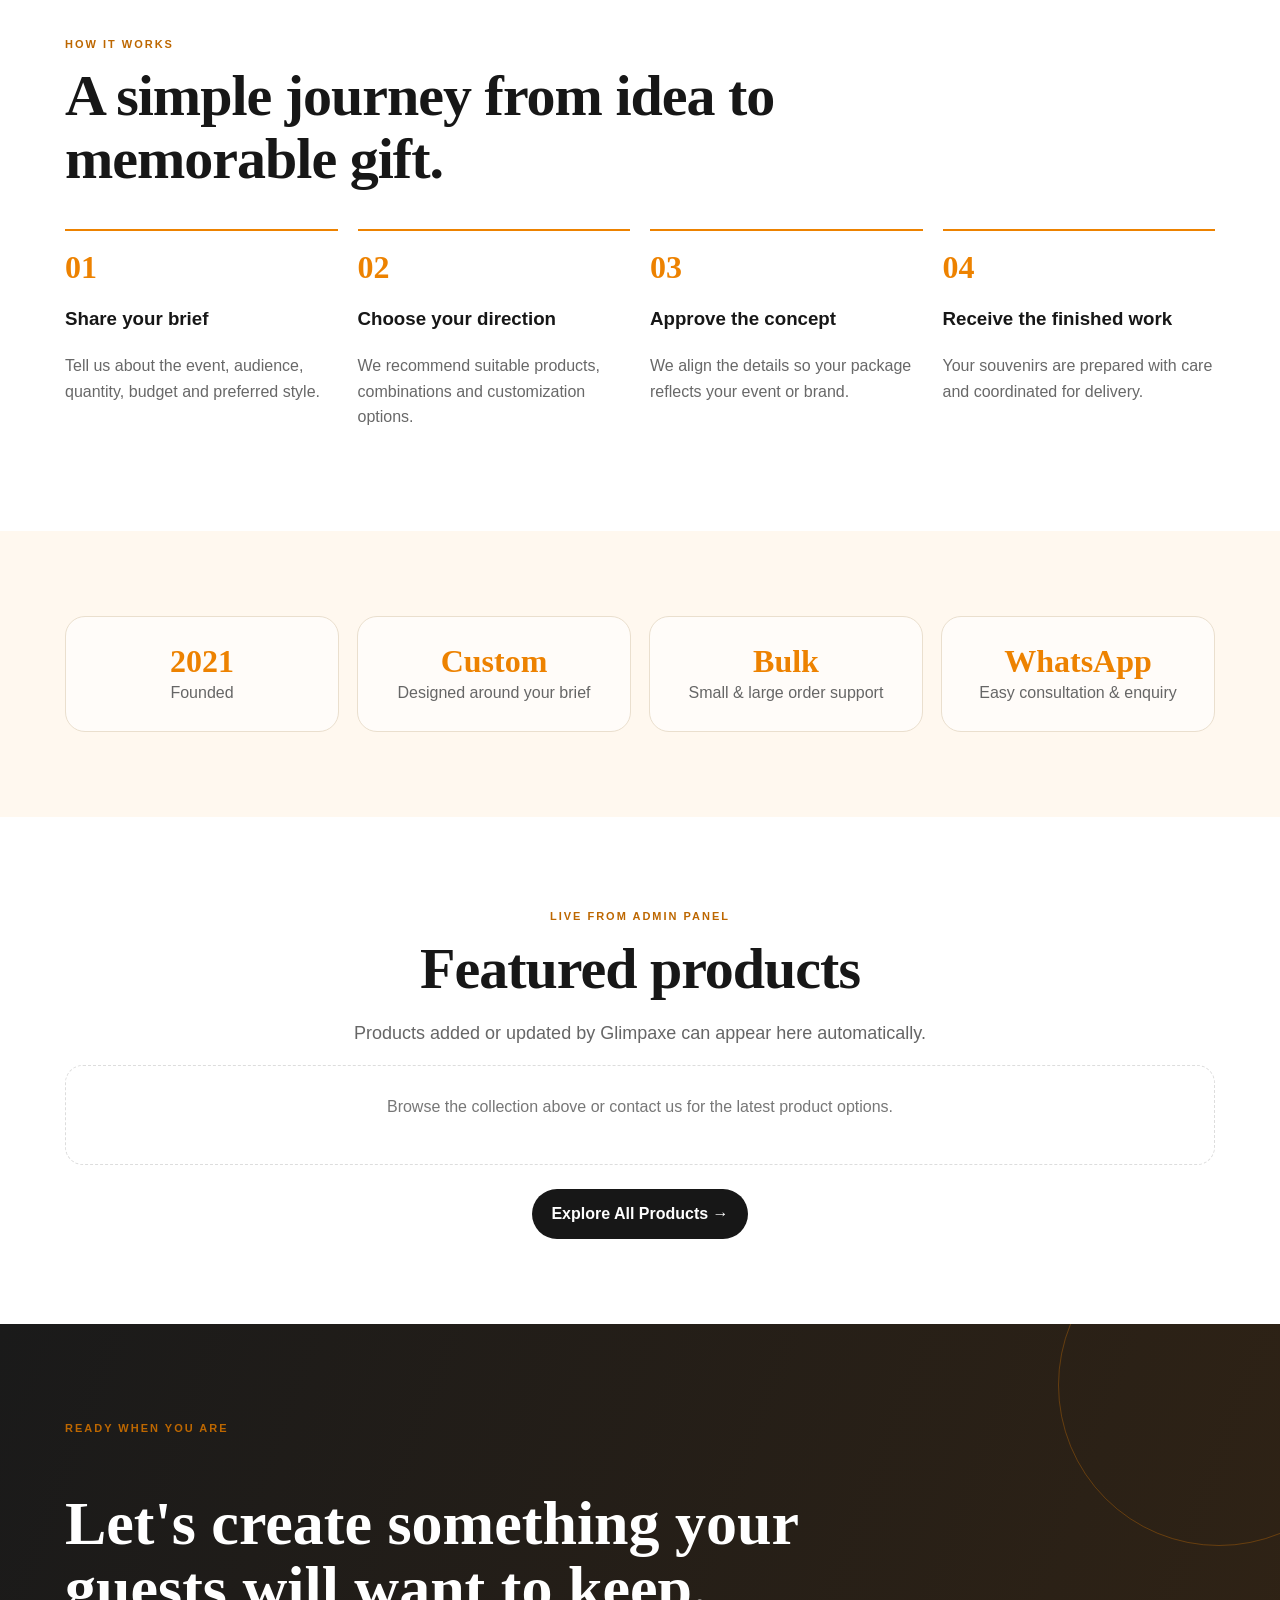
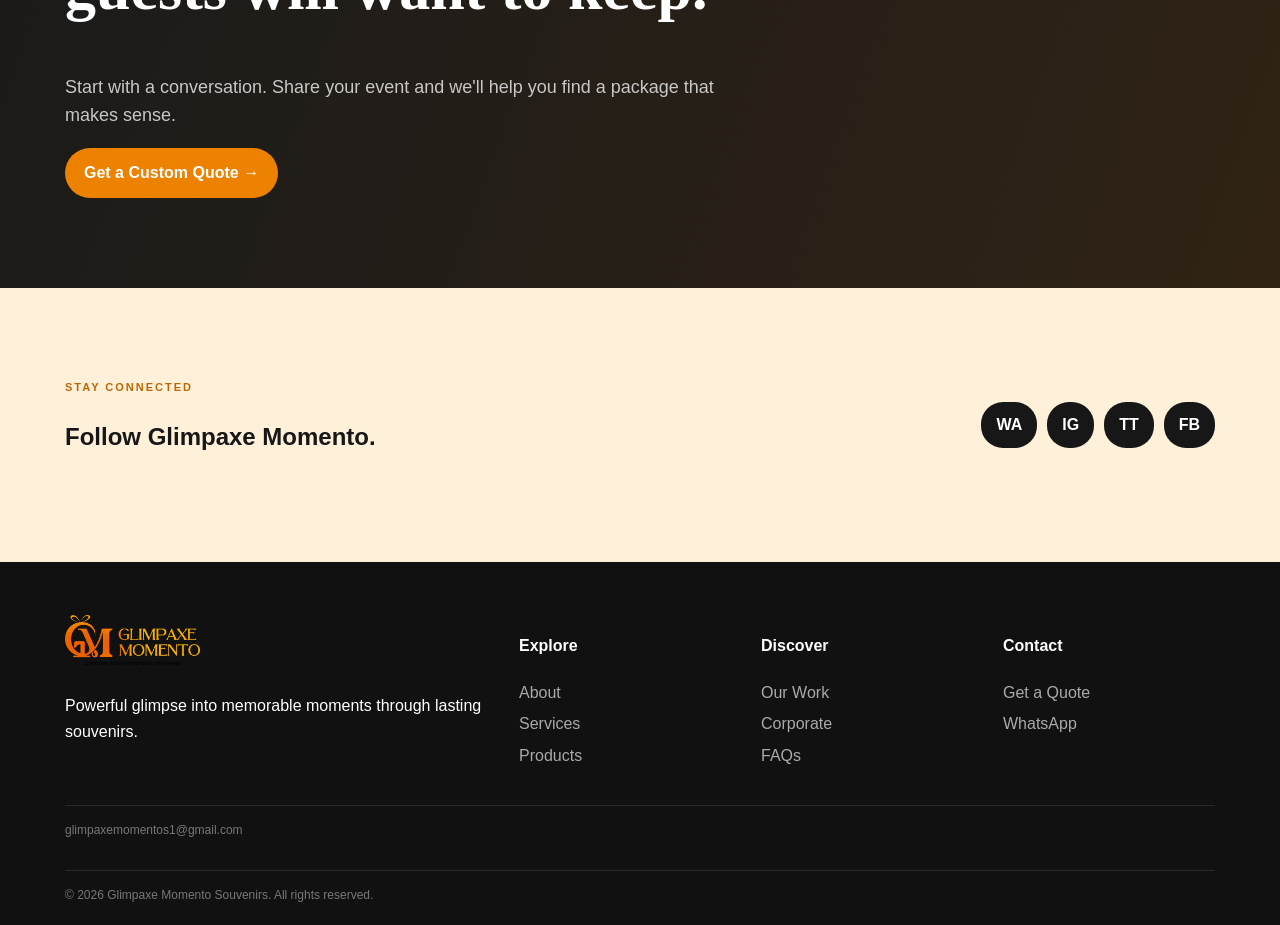
==== commit e8972f3e: "Updated Website" ====
--- a/index.html
+++ b/index.html
@@ -11,16 +11,21 @@
   <link rel="stylesheet" href="styles.css">
 </head>
 
-<body>
-  <header>
-    <div class="wrap nav"><img class="logo" src="assets/logo.png"
-          alt="Glimpaxe Momento Souvenirs logo"></a><button class="menu">☰</button>
-      <nav class="links"><a href="index.html">Home</a><a href="about.html">About</a><a
-          href="services.html">Services</a><a href="products.html">Products</a><a href="portfolio.html">Our Work</a><a
-          href="corporate.html">Corporate</a><a href="faq.html">FAQs</a><a class="cta" href="contact.html">Get a
-          Quote</a></nav>
-    </div>
-  </header>
+<header>
+        <div class="wrap nav"><img class="logo" src="assets/logo.png"
+                    alt="Glimpaxe Momento Souvenirs logo"></a><button class="menu">☰</button>
+            <nav class="links">
+              <a href="index.html"class="active">Home</a>
+              <a href="about.html">About</a>
+              <a href="services.html">Services</a>
+              <a href="products.html">Products</a>
+              <a href="portfolio.html">OurWork</a>
+              <a href="corporate.html">Corporate</a>
+              <a href="faq.html">FAQs</a>
+              <a href="contact.html" class="get-quote">Get a Quote</a>
+            </nav>
+        </div>
+    </header>
   <main>
     <section class="hero">
       <div class="wrap grid">
--- a/styles.css
+++ b/styles.css
@@ -17,6 +17,231 @@
 .wrap {
     width: min(1150px, 92%);
     margin: auto
+}
+/* ================================
+   GET A QUOTE BUTTON
+   ================================ */
+
+.links a.get-quote {
+    width: 130px;
+    height: 40px;
+
+    display: flex !important;
+    align-items: center !important;
+    justify-content: center !important;
+
+    padding: 0 !important;
+    margin-left: 10px;
+
+    text-align: center !important;
+    white-space: nowrap;
+
+    font-size: 14px !important;
+    line-height: 1 !important;
+
+    color: #111 !important;
+    background: #fff !important;
+
+    border: 2px solid #d4a017 !important;
+    border-radius: 50px;
+
+    box-sizing: border-box;
+}
+
+.links a.get-quote {
+    position: relative;
+    display: inline-block;
+
+    padding: 18px 40px;
+    margin-left: 15px;
+
+    color: #ffffff !important;
+    background:   #d4a017 !important;
+
+    border: 2px solid  #d4a017 !important;
+    border-radius: 50px;
+
+    text-decoration: none !important;
+    font-size: 16px;
+    font-weight: 700;
+
+    overflow: hidden;
+
+    box-shadow: 0 5px 0 #d4a017;
+
+    transition:
+        background 0.3s ease,
+        transform 0.2s ease,
+        box-shadow 0.2s ease;
+}
+
+
+/* ================================
+   HOVER EFFECT
+   ================================ */
+
+.links a.get-quote:hover {
+    color: #ffffff !important;
+    background: #d4a117 !important;
+
+    transform: translateY(-3px);
+
+    box-shadow: 0 8px 15px rgba(209, 177, 22, 0.833);
+}
+
+
+/* ================================
+   CLICK / PRESS EFFECT
+   ================================ */
+
+.links a.get-quote:active {
+    transform: translateY(2px);
+
+    box-shadow: 0 2px 0 #d4a017;
+}
+
+
+/* ================================
+   SHINE ANIMATION
+   ================================ */
+
+.links a.get-quote::before {
+    content: "";
+
+    position: absolute;
+    top: 0;
+    left: -100%;
+
+    width: 60%;
+    height: 100%;
+
+    background: linear-gradient(
+        120deg,
+        transparent,
+        rgba(255, 255, 255, 0.35),
+        transparent
+    );
+
+    transform: skewX(-20deg);
+
+    transition: left 0.6s ease;
+}
+/* ================================
+   GLIMPAXE NAVIGATION BAR
+   ================================ */
+
+.links {
+    display: flex;
+    align-items: center;
+    justify-content: center;
+    gap: 3px;
+}
+
+
+/* ================================
+   NORMAL NAVIGATION LINKS
+   ================================ */
+
+.links a:not(.get-quote) {
+    position: relative;
+    display: inline-block;
+    padding: 10px 16px;
+    color: #111;
+    text-decoration: none;
+    font-size: 15px;
+    font-weight: 600;
+    border-radius: 6px;
+    transition: all 0.3s ease;
+}
+
+
+/* Hover effect - NORMAL LINKS ONLY */
+
+.links a:not(.get-quote):hover {
+    color: #d4a017;
+    background: rgba(212, 160, 23, 0.08);
+}
+
+
+/* Animated underline - NORMAL LINKS ONLY */
+
+.links a:not(.get-quote)::after {
+    content: "";
+    position: absolute;
+    left: 50%;
+    bottom: 4px;
+    width: 0;
+    height: 2px;
+    background: #d4a017;
+    border-radius: 10px;
+    transform: translateX(-50%);
+    transition: width 0.3s ease;
+}
+
+
+/* Underline when hovering */
+
+.links a:not(.get-quote):hover::after {
+    width: 60%;
+}
+
+
+/* ================================
+   ACTIVE PAGE - NORMAL LINKS ONLY
+   ================================ */
+
+.links a:not(.get-quote).active {
+    color: #d4a017;
+    background: rgba(212, 160, 23, 0.08);
+}
+
+
+/* Active underline */
+
+.links a:not(.get-quote).active::after {
+    width: 60%;
+}
+
+
+/* ================================
+   GET A QUOTE
+   ================================ */
+
+/* Prevent the navigation CSS from affecting it */
+
+.links a.get-quote {
+    position: static;
+    padding: initial;
+    background: none;
+    color: initial;
+    text-decoration: none;
+}
+
+/* Make sure the navigation hover doesn't affect it */
+
+.links a.get-quote:hover {
+    background: none;
+    color: initial;
+}
+
+/* Remove the navigation underline completely */
+
+.links a.get-quote::after {
+    content: none;
+}
+
+/* Shine when hovering */
+
+.links a.get-quote:hover::before {
+    left: 140%;
+}
+
+
+/* Remove navigation underline */
+
+.links a.get-quote::after {
+    content: none !important;
+    display: none !important;
 }
 
 header {
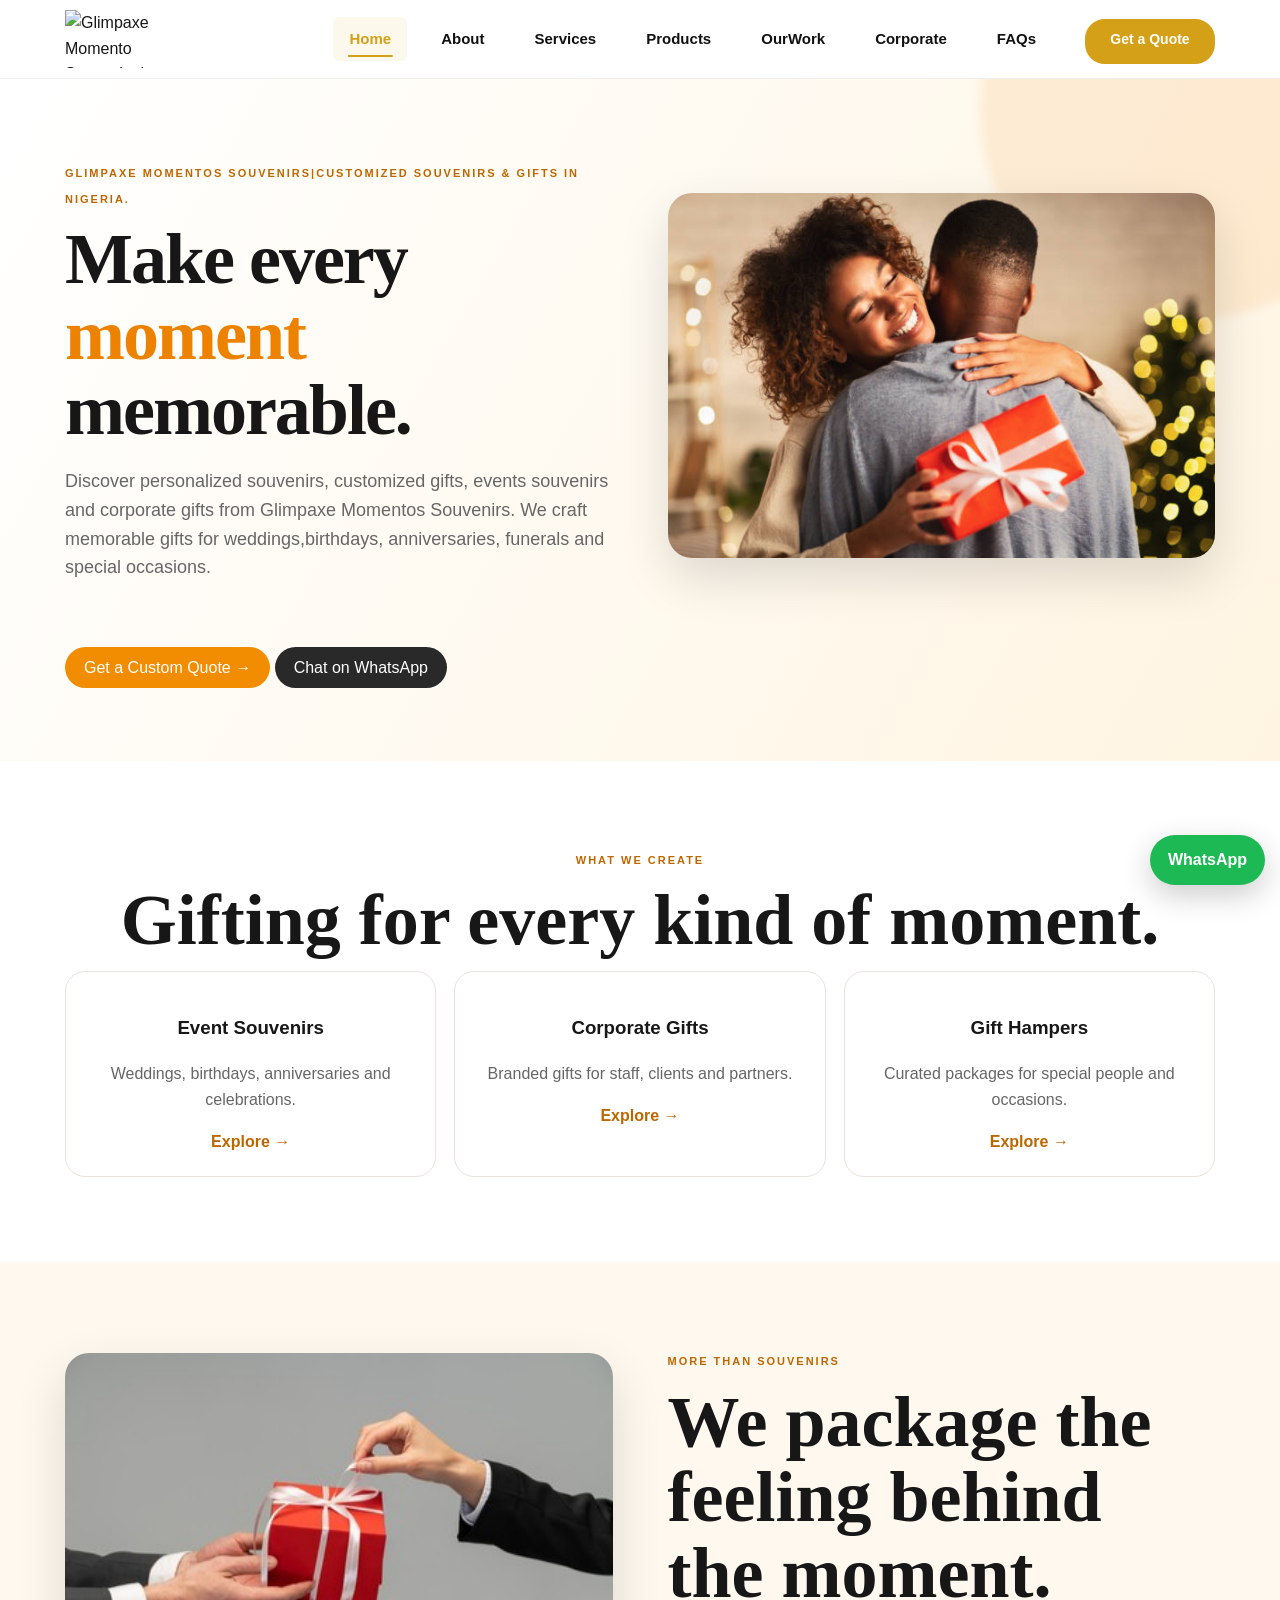
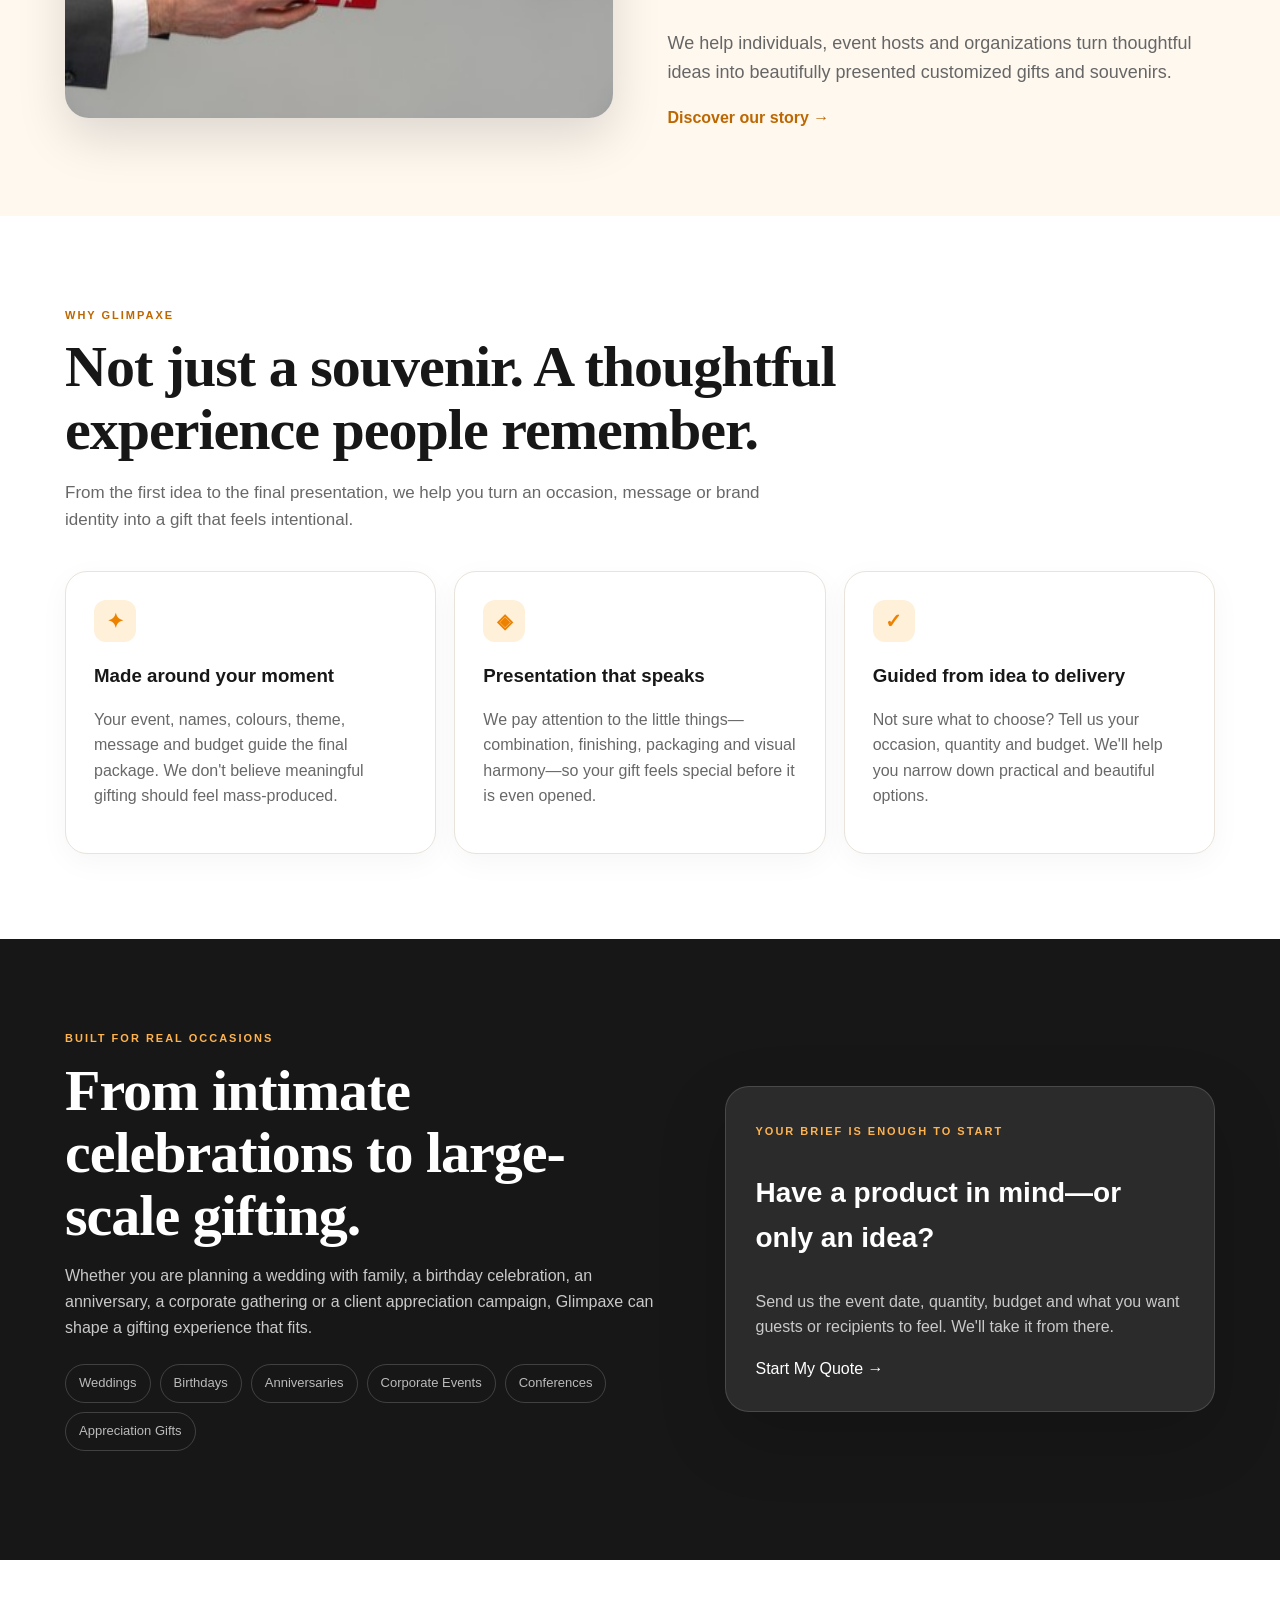
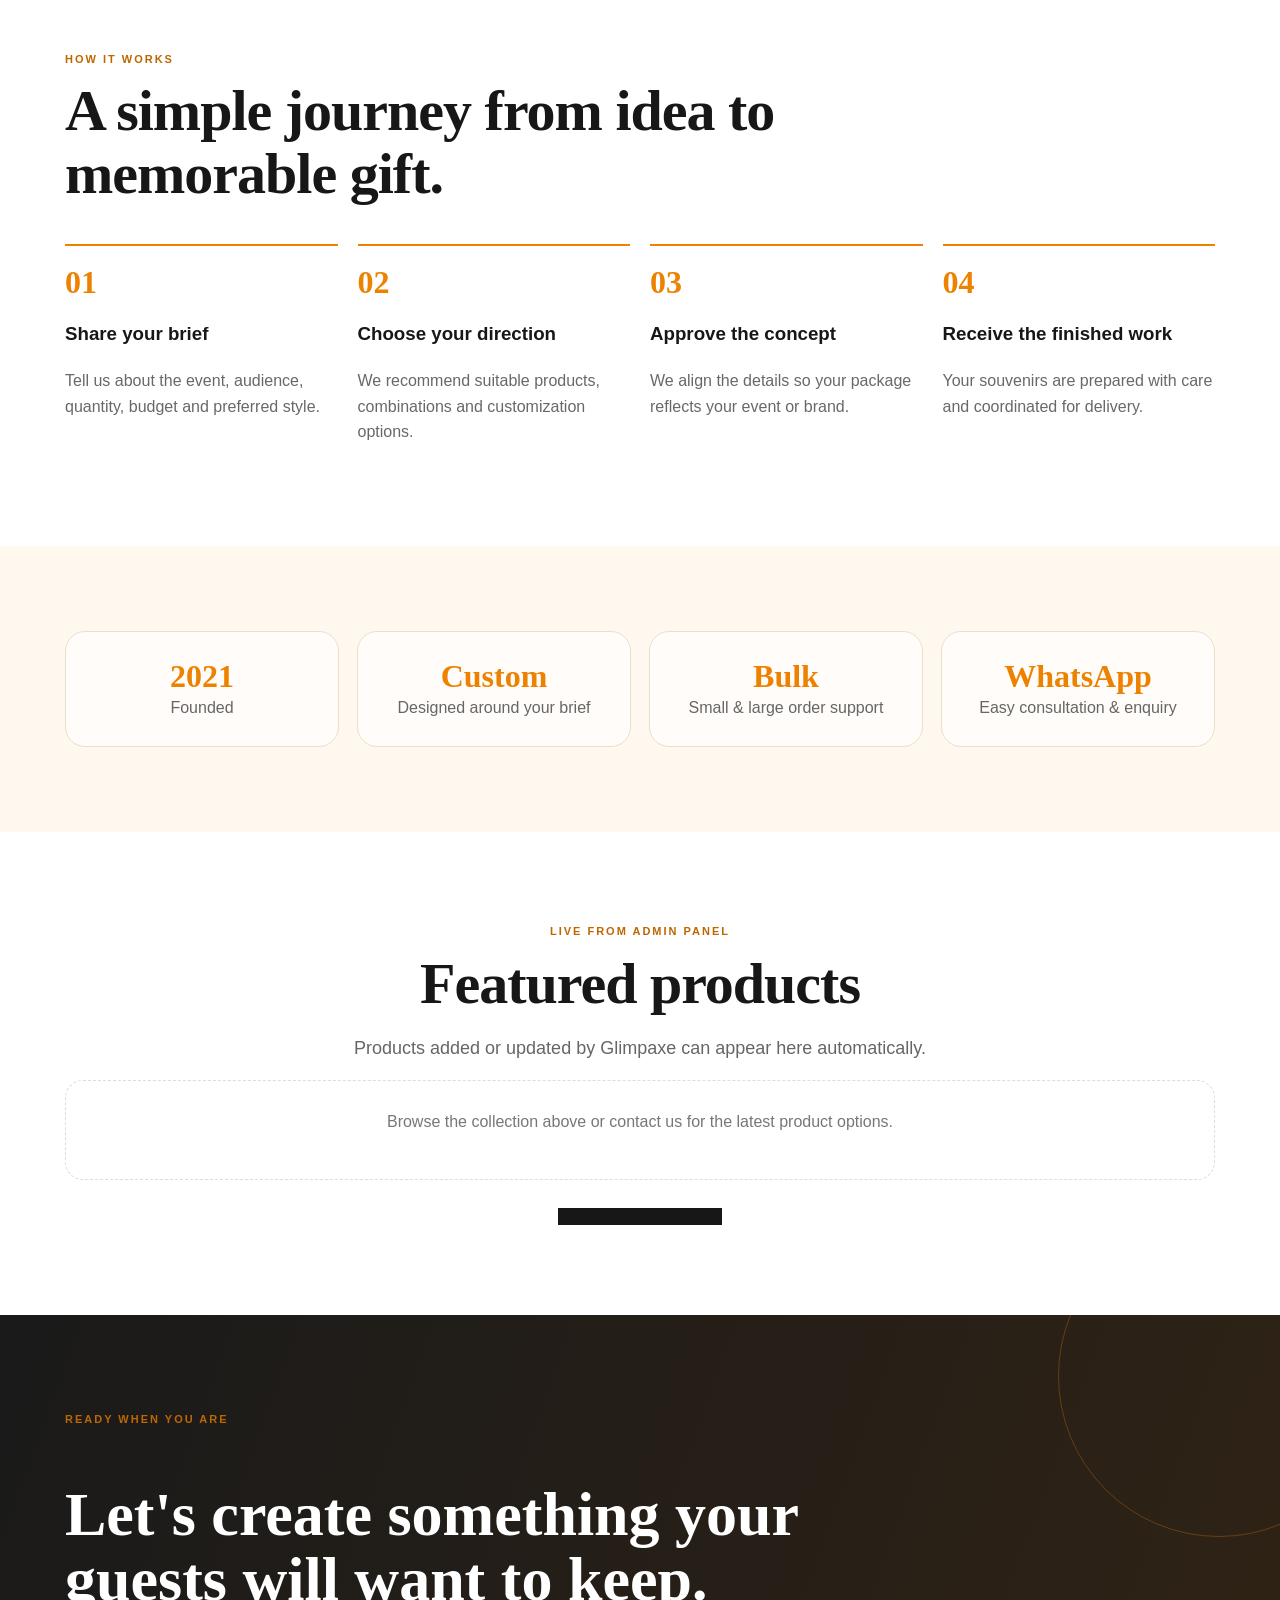
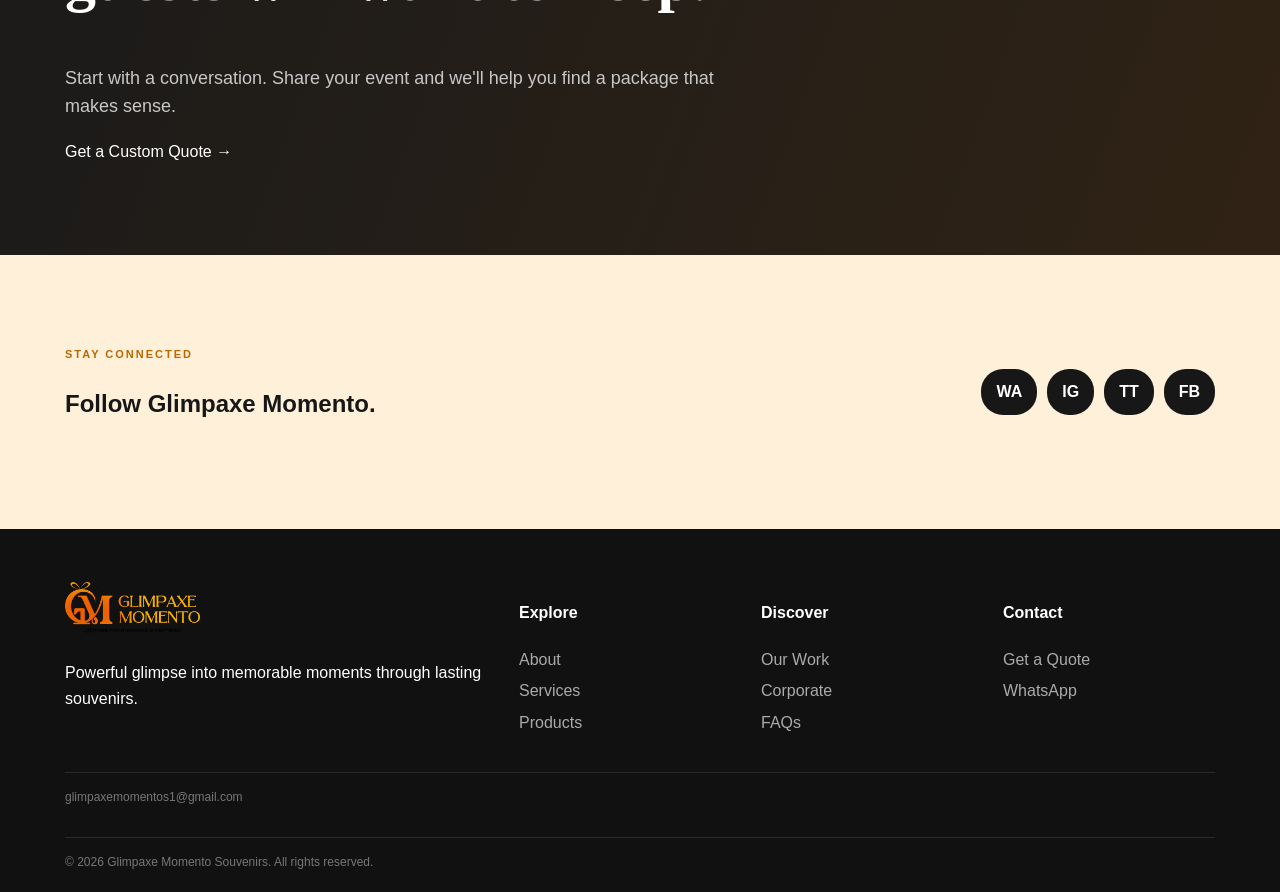
==== commit 683c74b5: "Update website" ====
--- a/index.html
+++ b/index.html
@@ -32,10 +32,12 @@
         <div><span class="eyebrow">Glimpaxe Momentos Souvenirs|Customized Souvenirs & Gifts in Nigeria.</span>
           <h1>Make every <span>moment</span> memorable.</h1>
           <p class="lead">Discover personalized souvenirs, customized gifts, events souvenirs and corporate gifts from Glimpaxe Momentos Souvenirs. We craft memorable gifts for weddings,birthdays, anniversaries, funerals and special occasions.</p>
-          <p><a class="btn" href="contact.html">Get a Custom Quote →</a> <a class="btn"
-              href="https://wa.me/2348135200799">WhatsApp</a></p>
         </div>
         <div><img src="assets/Home page.jpeg"></div>
+        <div class="hero-actions">
+            <a class="btn btn-primary" href="#quote">Get a Custom Quote →</a>
+            <a class="btn btn-outline" href="https://wa.me/2348135200799">Chat on WhatsApp</a>
+          </div>
       </div>
     </section>
     <section>
@@ -168,9 +170,9 @@
         <h2>Follow Glimpaxe Momento.</h2>
       </div>
       <div class="socials"><a href="https://wa.me/2348135200799">WA</a><a
-          href="https://www.instagram.com/glimpaxemomento_souvenir">IG</a><a
-          href="https://www.tiktok.com/@glimpaxemomento_souvenir">TT</a><a
-          href="https://www.facebook.com/profile.php?id=61579740960223">FB</a></div>
+          href="https://www.instagram.com/glimpaxe_momentos">IG</a><a
+          href="https://www.tiktok.com/glimpaxe_momentos">TT</a><a
+          href="https://www.facebook.com/glimpaxemomentos1">FB</a></div>
     </div>
   </section>
   <footer>
--- a/styles.css
+++ b/styles.css
@@ -12,6 +12,9 @@
 a {
     text-decoration: none;
     color: inherit
+}
+Span {
+    color: #ed8200;
 }
 
 .wrap {
@@ -276,14 +279,22 @@
     font-size: 14px
 }
 
-.cta,
-.btn {
-    background: #ed8200;
-    color: #fff;
+.btn-primary {
+    background: #f28c00 !important;
+    color: #fff !important
+}
+
+.btn-primary {
+    padding: 12px 19px;
+    border-radius: 28px
+}
+
+.btn-outline {
+    background: #292929;
+    color:white;
     padding: 12px 19px;
     border-radius: 28px;
-    font-weight: bold;
-    display: inline-block
+
 }
 
 .menu {
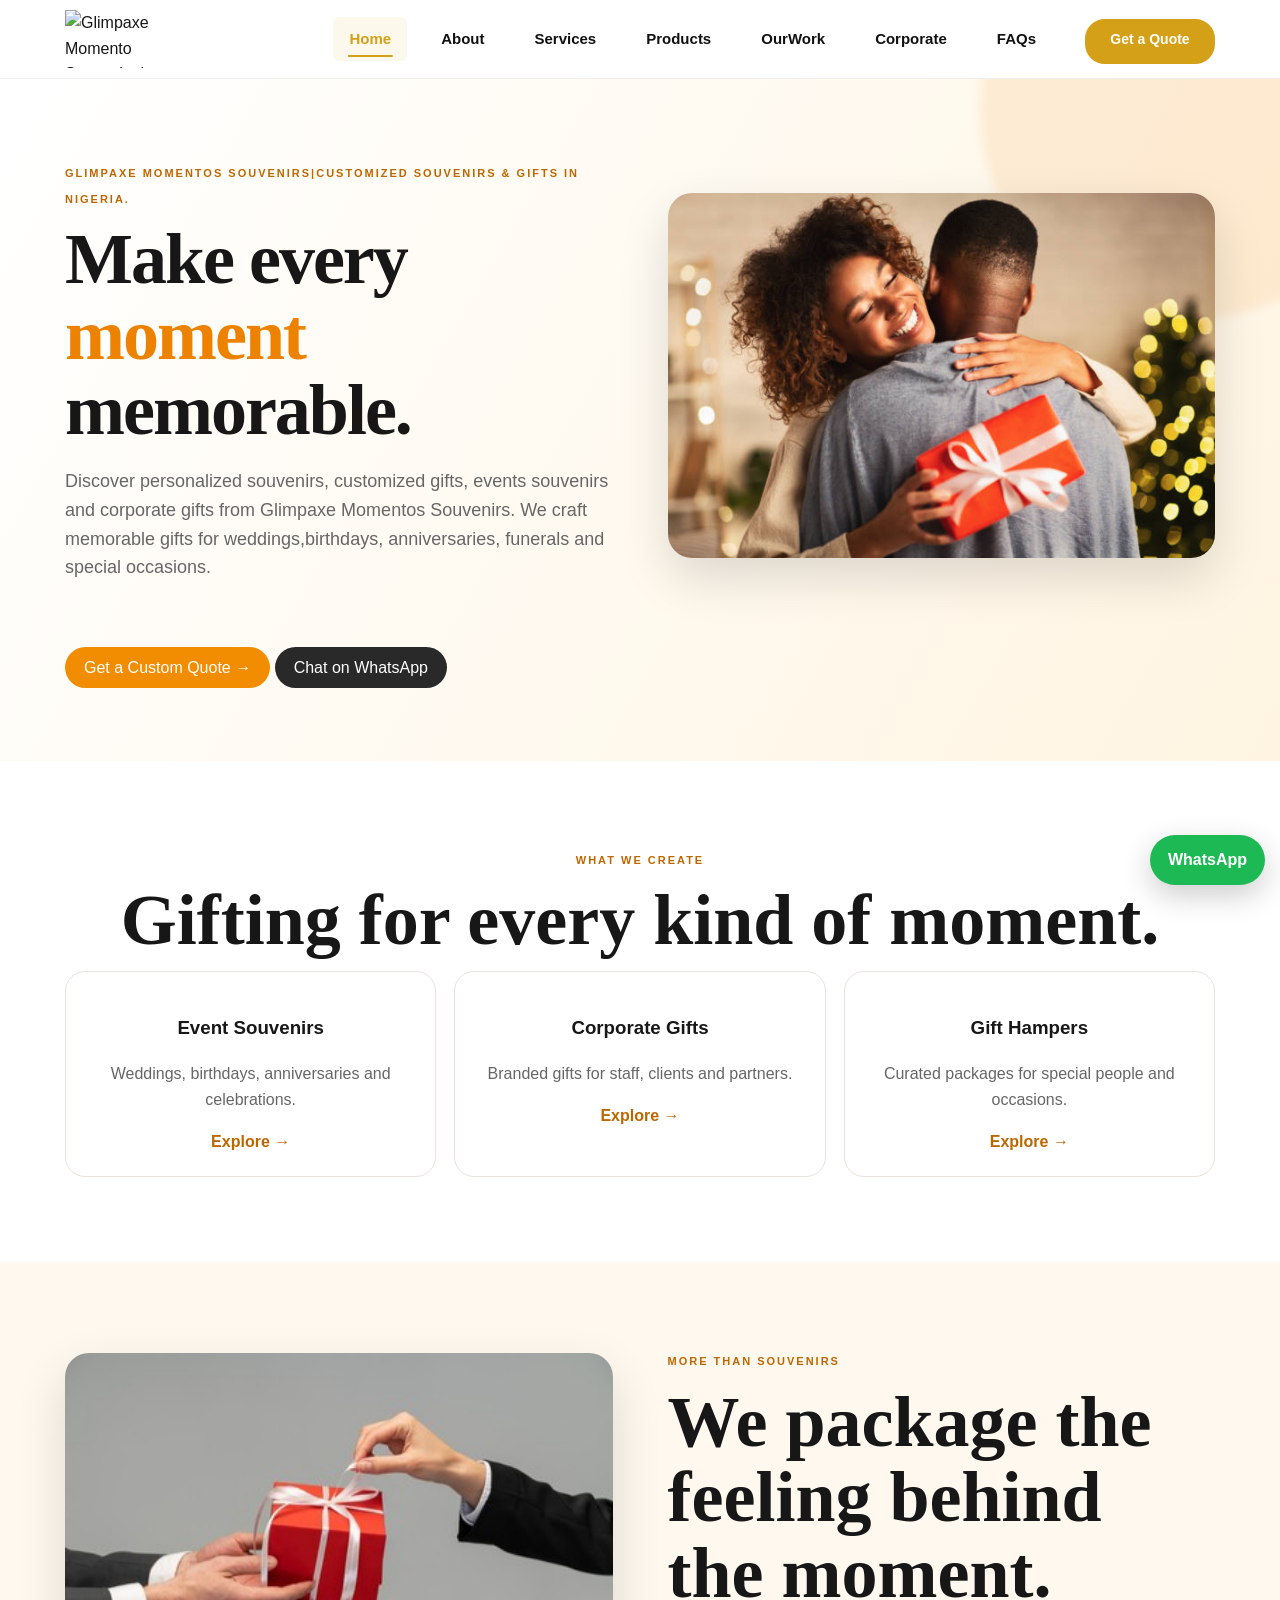
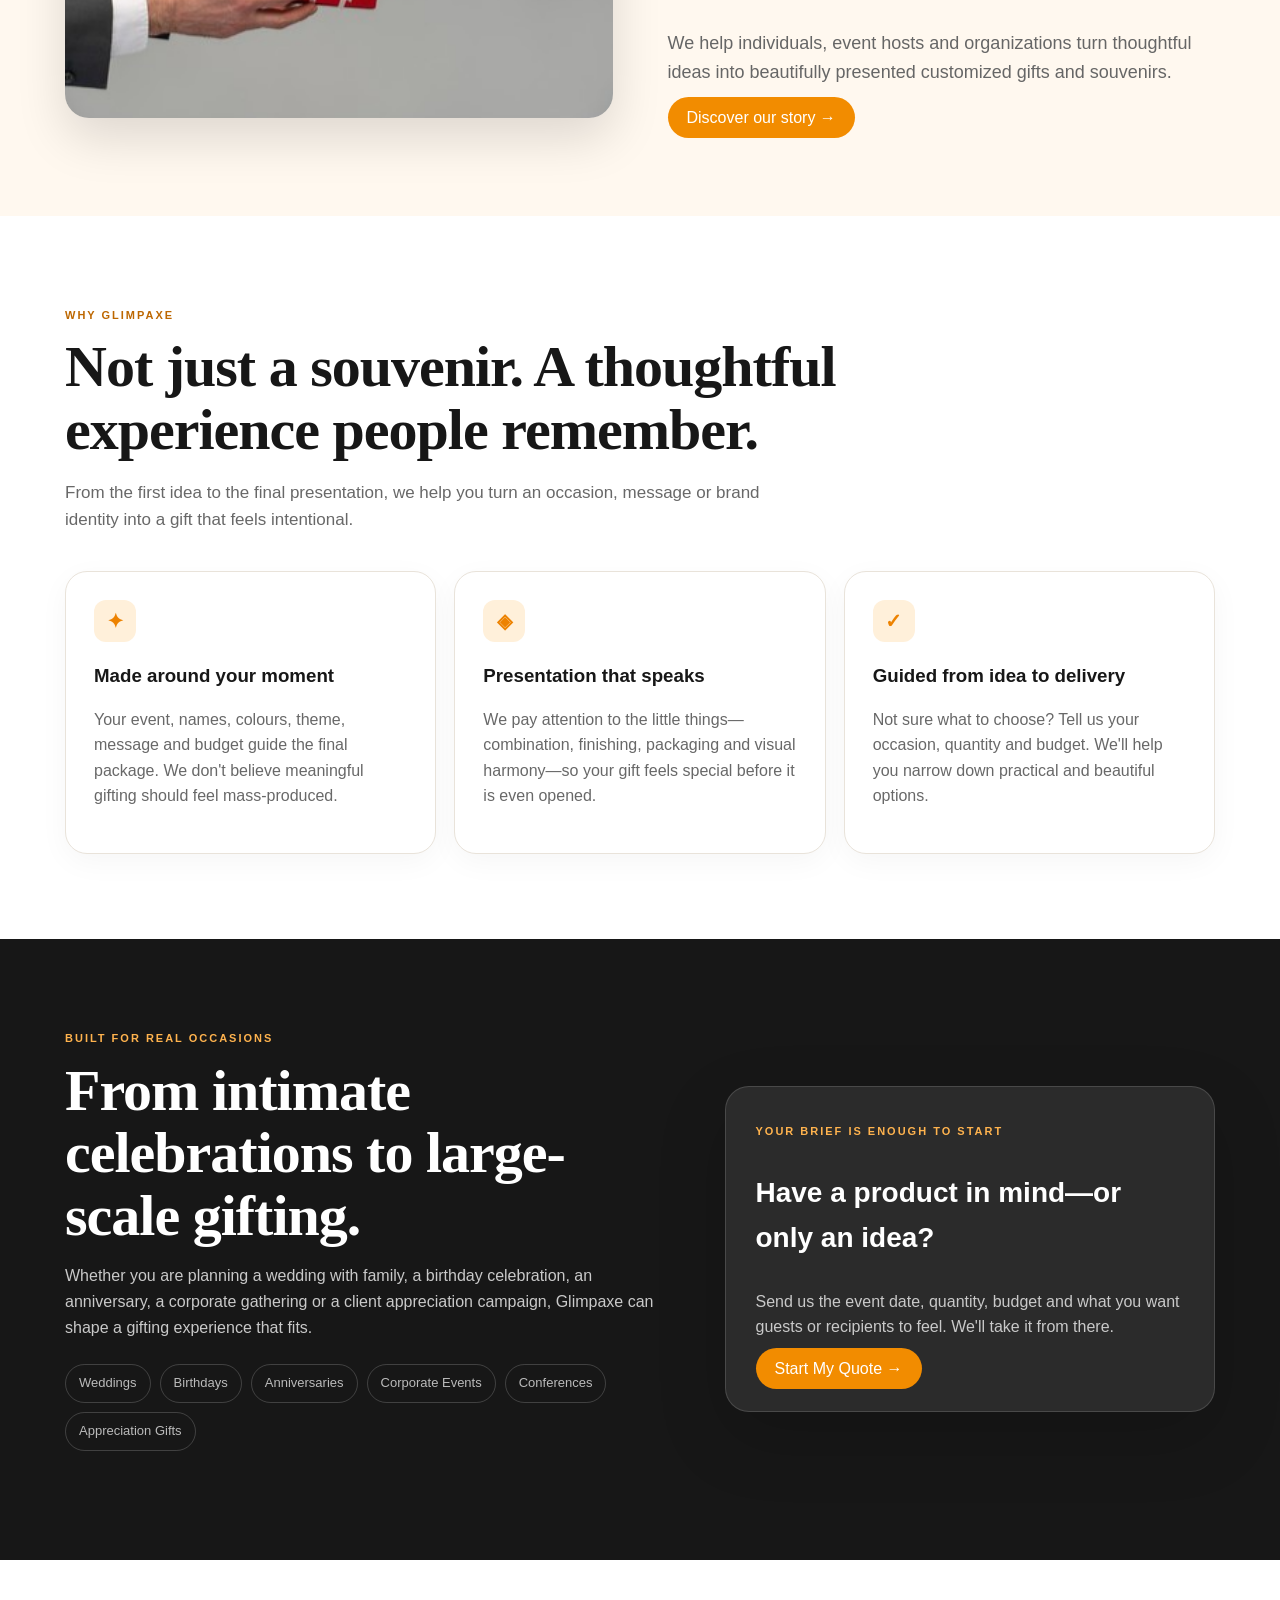
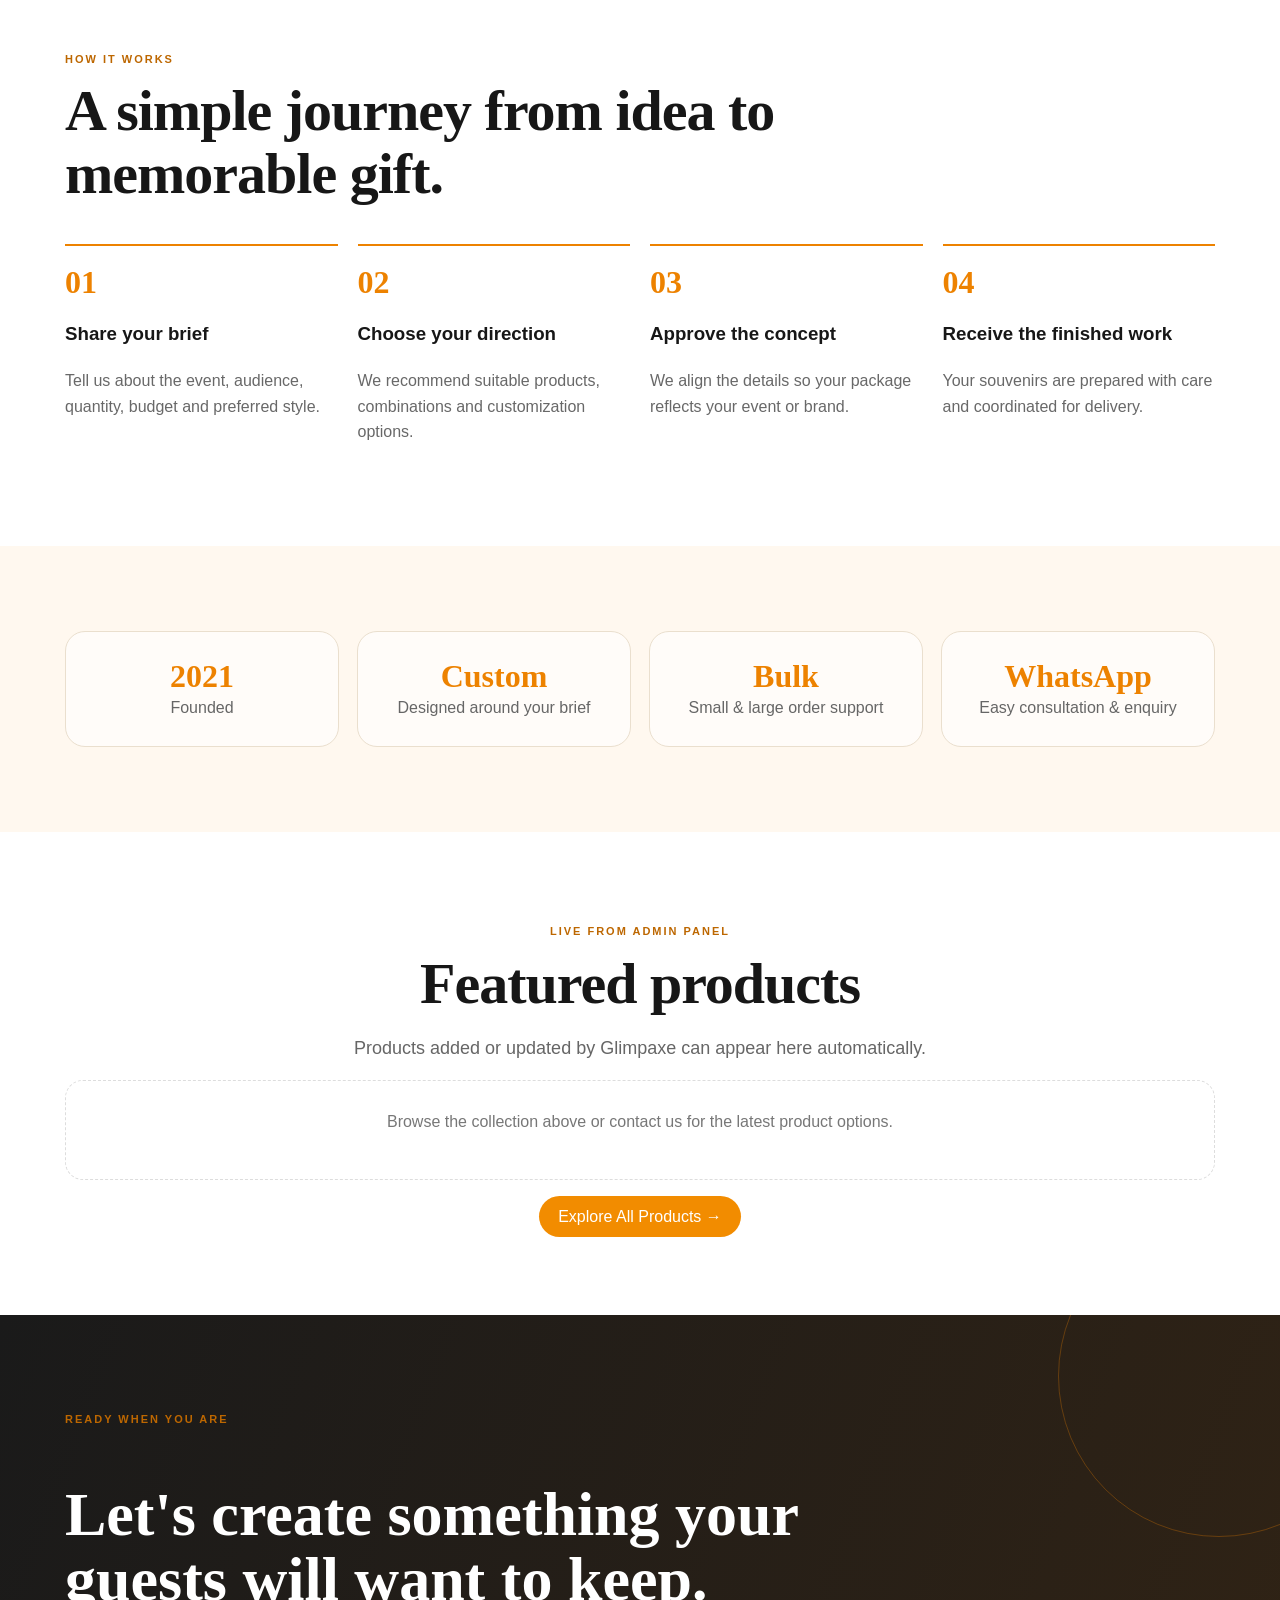
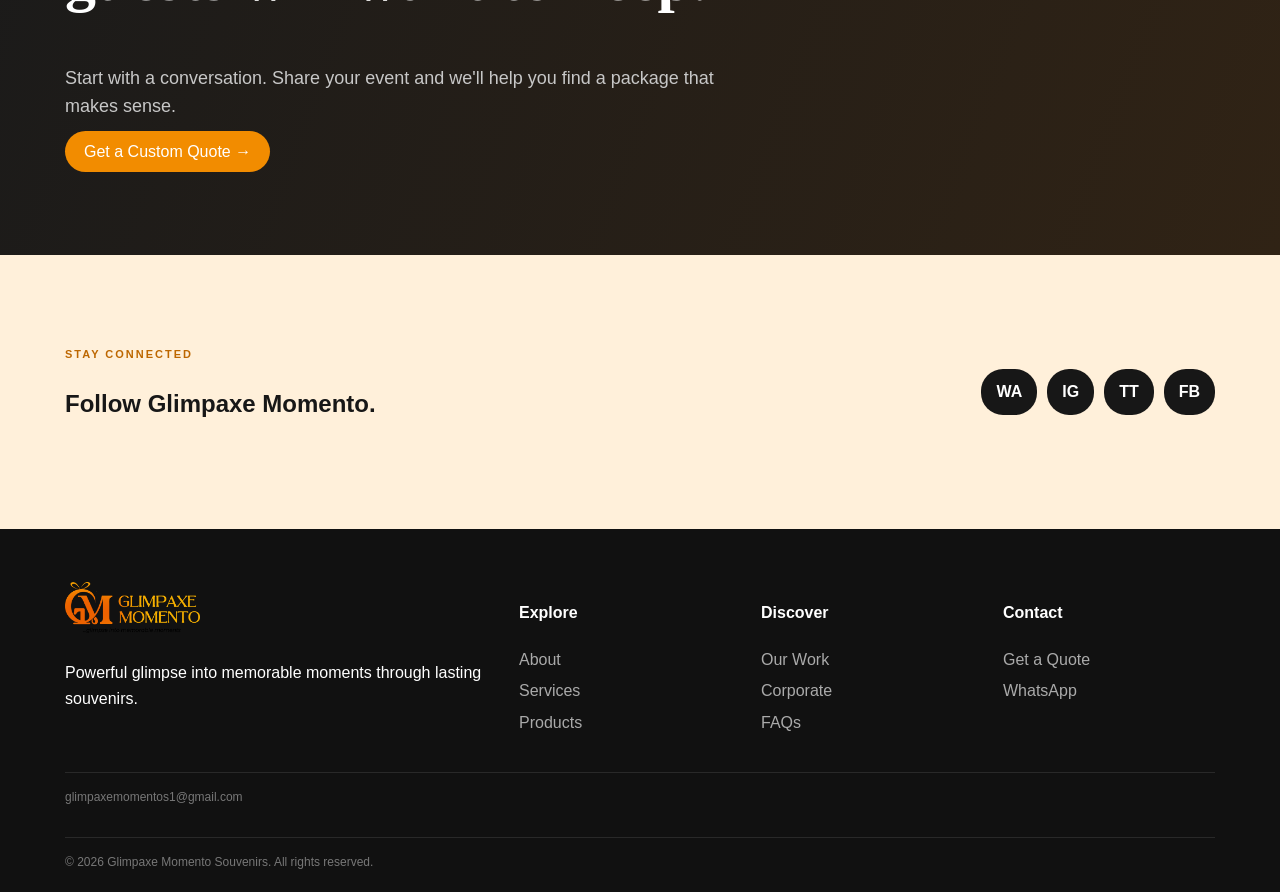
==== commit 71f1125c: "Update website" ====
--- a/index.html
+++ b/index.html
@@ -66,7 +66,7 @@
         <div><span class="eyebrow">More than souvenirs</span>
           <h2 class="title">We package the feeling behind the moment.</h2>
           <p class="lead">We help individuals, event hosts and organizations turn thoughtful ideas into beautifully
-            presented customized gifts and souvenirs.</p><a class="text" href="about.html">Discover our story →</a>
+            presented customized gifts and souvenirs.</p><a class="btn-primary" href="about.html">Discover our story →</a>
         </div>
       </div>
     </section>
@@ -108,7 +108,7 @@
         <div class="quote-panel"><span class="eyebrow">Your brief is enough to start</span>
           <h3>Have a product in mind—or only an idea?</h3>
           <p>Send us the event date, quantity, budget and what you want guests or recipients to feel. We'll take it from
-            there.</p><a class="btn" href="contact.html">Start My Quote →</a>
+            there.</p><a class="btn-primary" href="contact.html">Start My Quote →</a>
         </div>
       </div>
     </section>
@@ -152,14 +152,14 @@
           automatically.</p>
         <div id="live-products" class="products live-products">
           <div class="loading-card">Loading featured products…</div>
-        </div><a class="btn dark-btn" href="products.html">Explore All Products →</a>
+        </div><a class="btn-primary" href="products.html">Explore All Products →</a>
       </div>
     </section>
     <section class="cta-banner reveal">
       <div class="wrap"><span class="eyebrow">Ready when you are</span>
         <h2>Let's create something your guests will want to keep.</h2>
         <p>Start with a conversation. Share your event and we'll help you find a package that makes sense.</p><a
-          class="btn" href="contact.html">Get a Custom Quote →</a>
+          class="btn-primary" href="contact.html">Get a Custom Quote →</a>
       </div>
     </section>
 
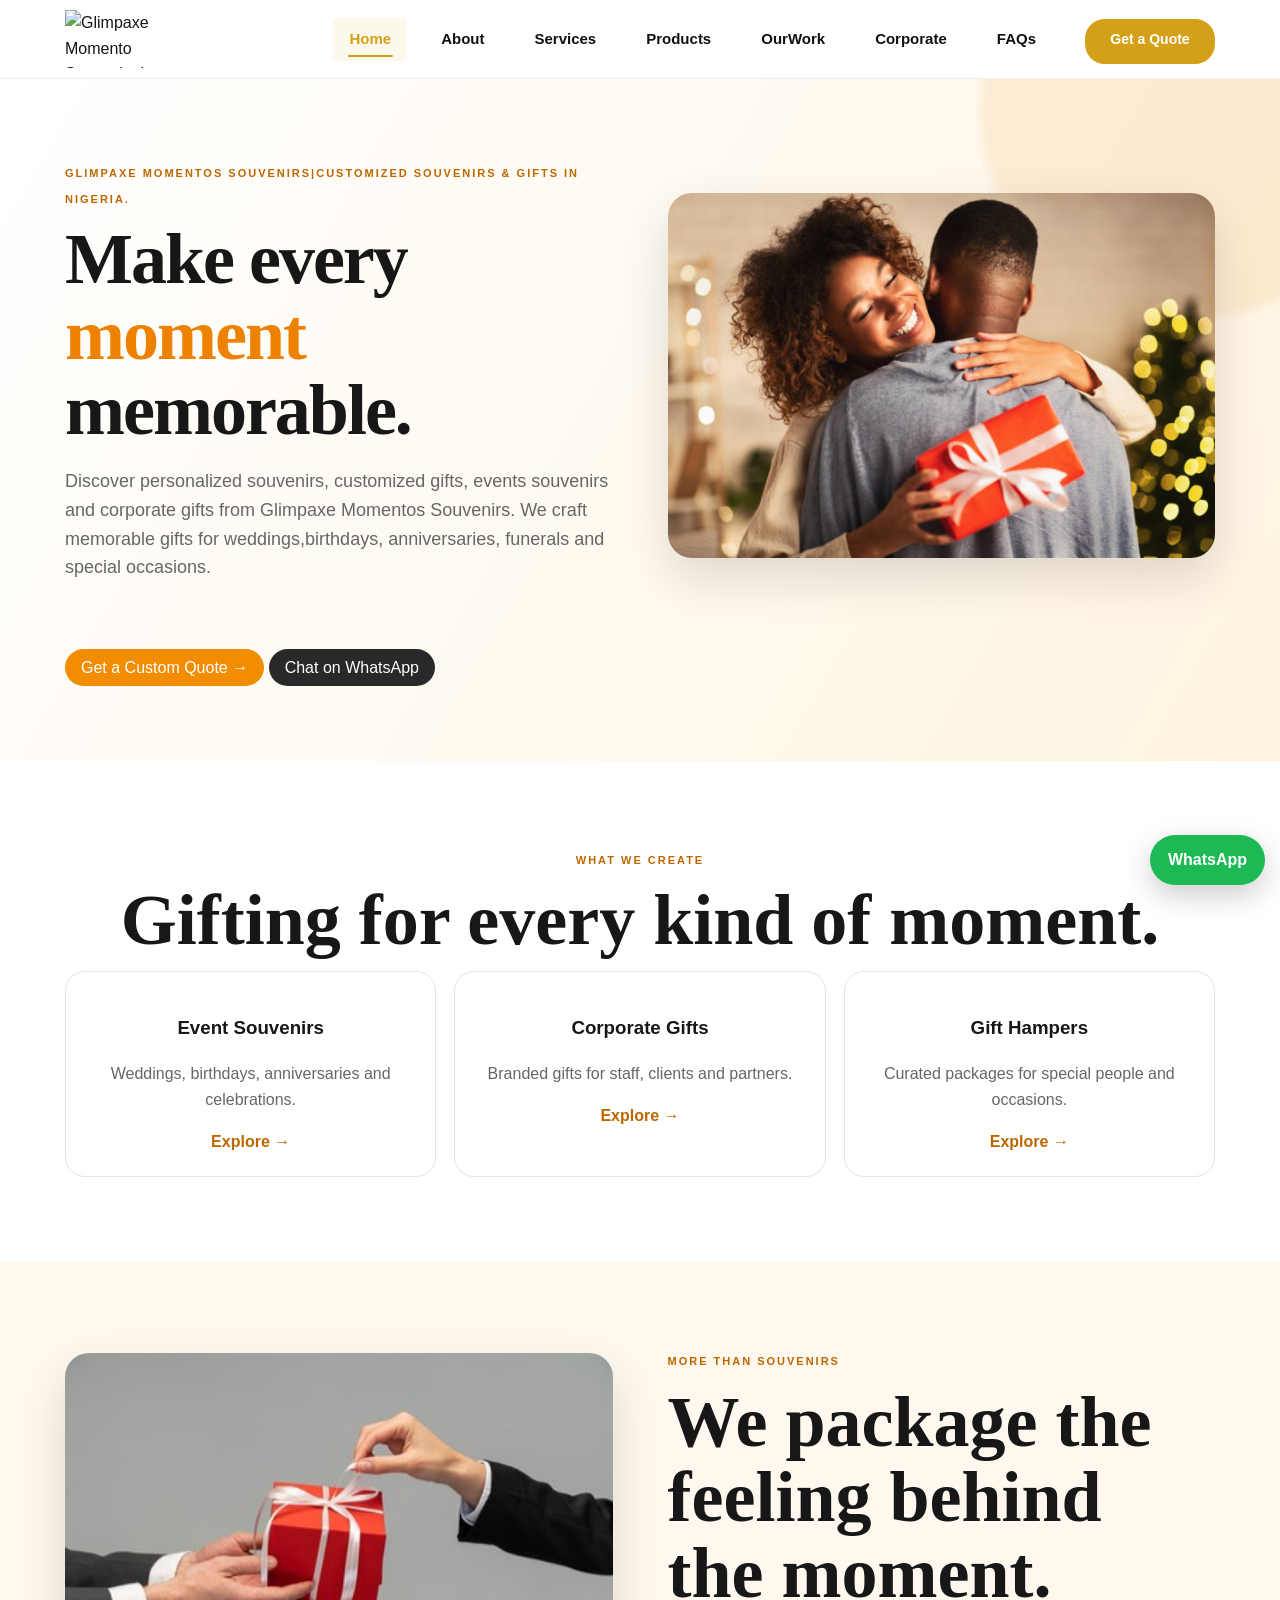
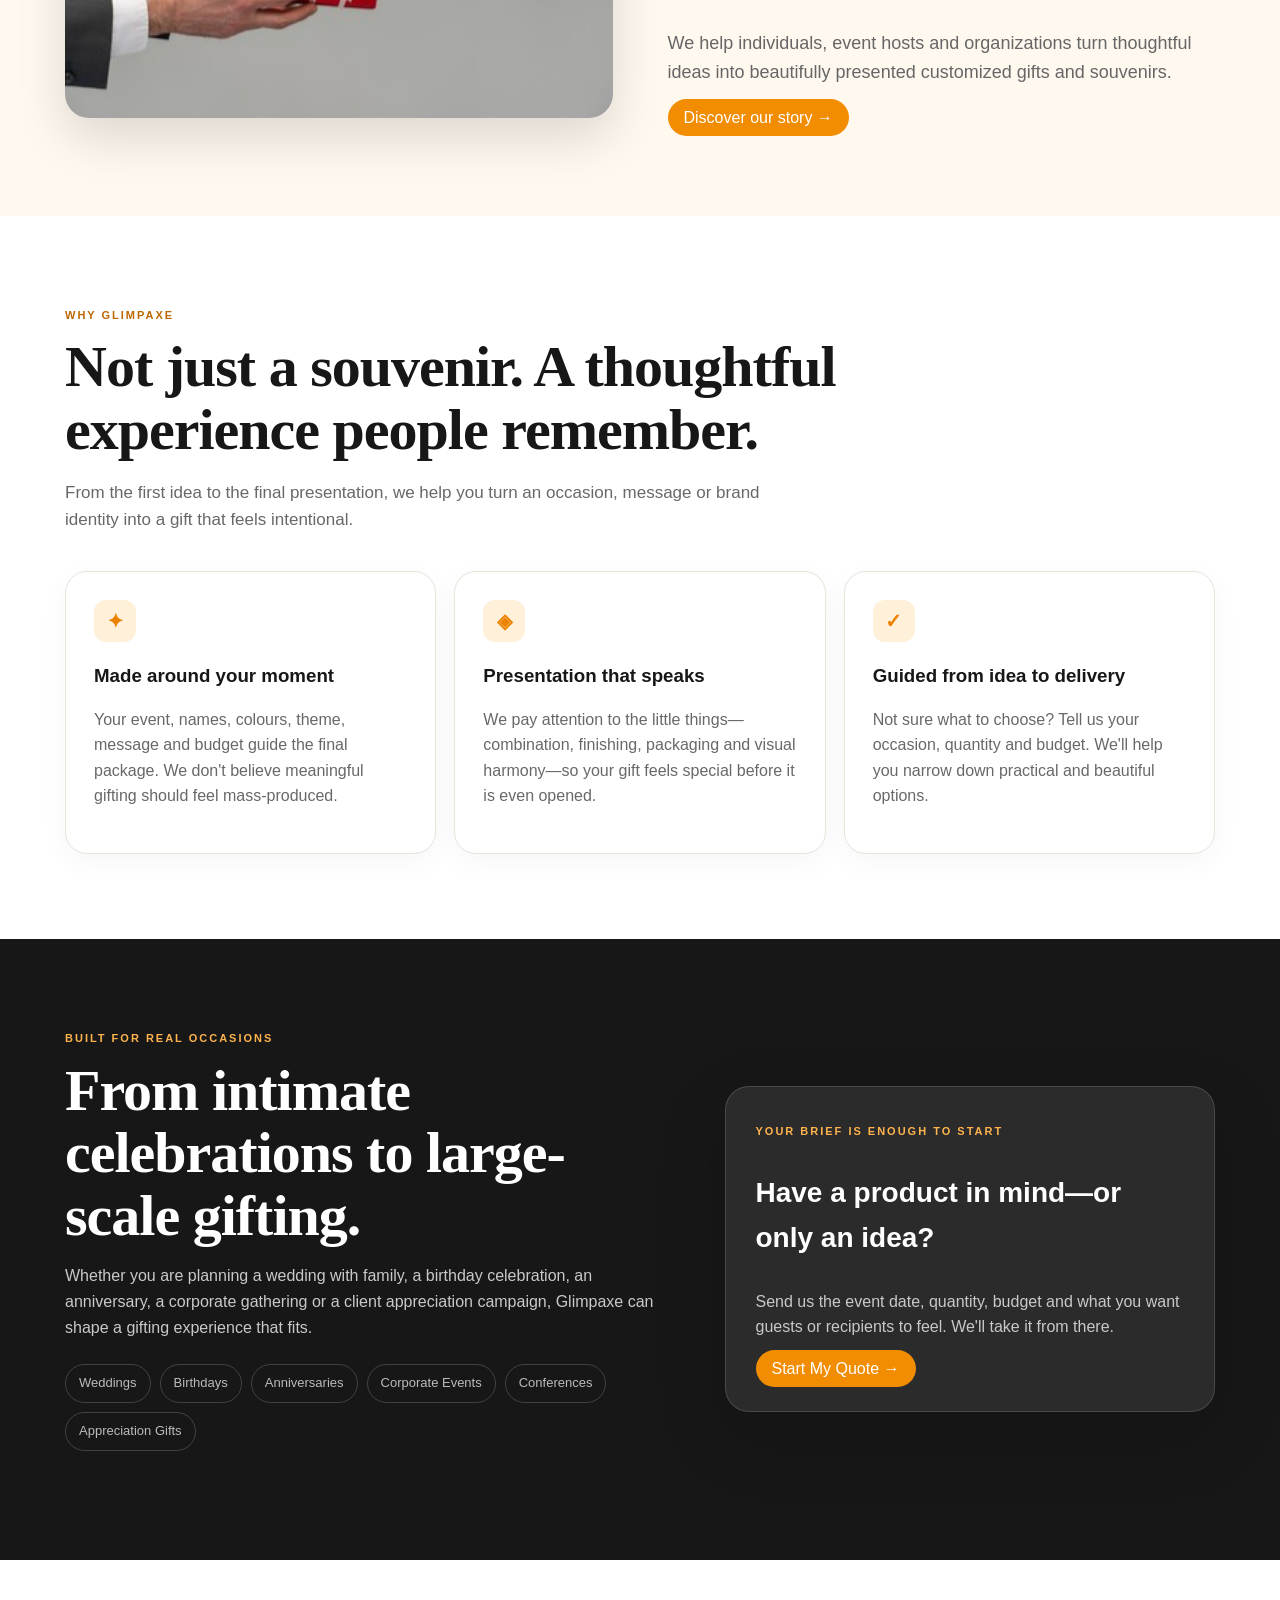
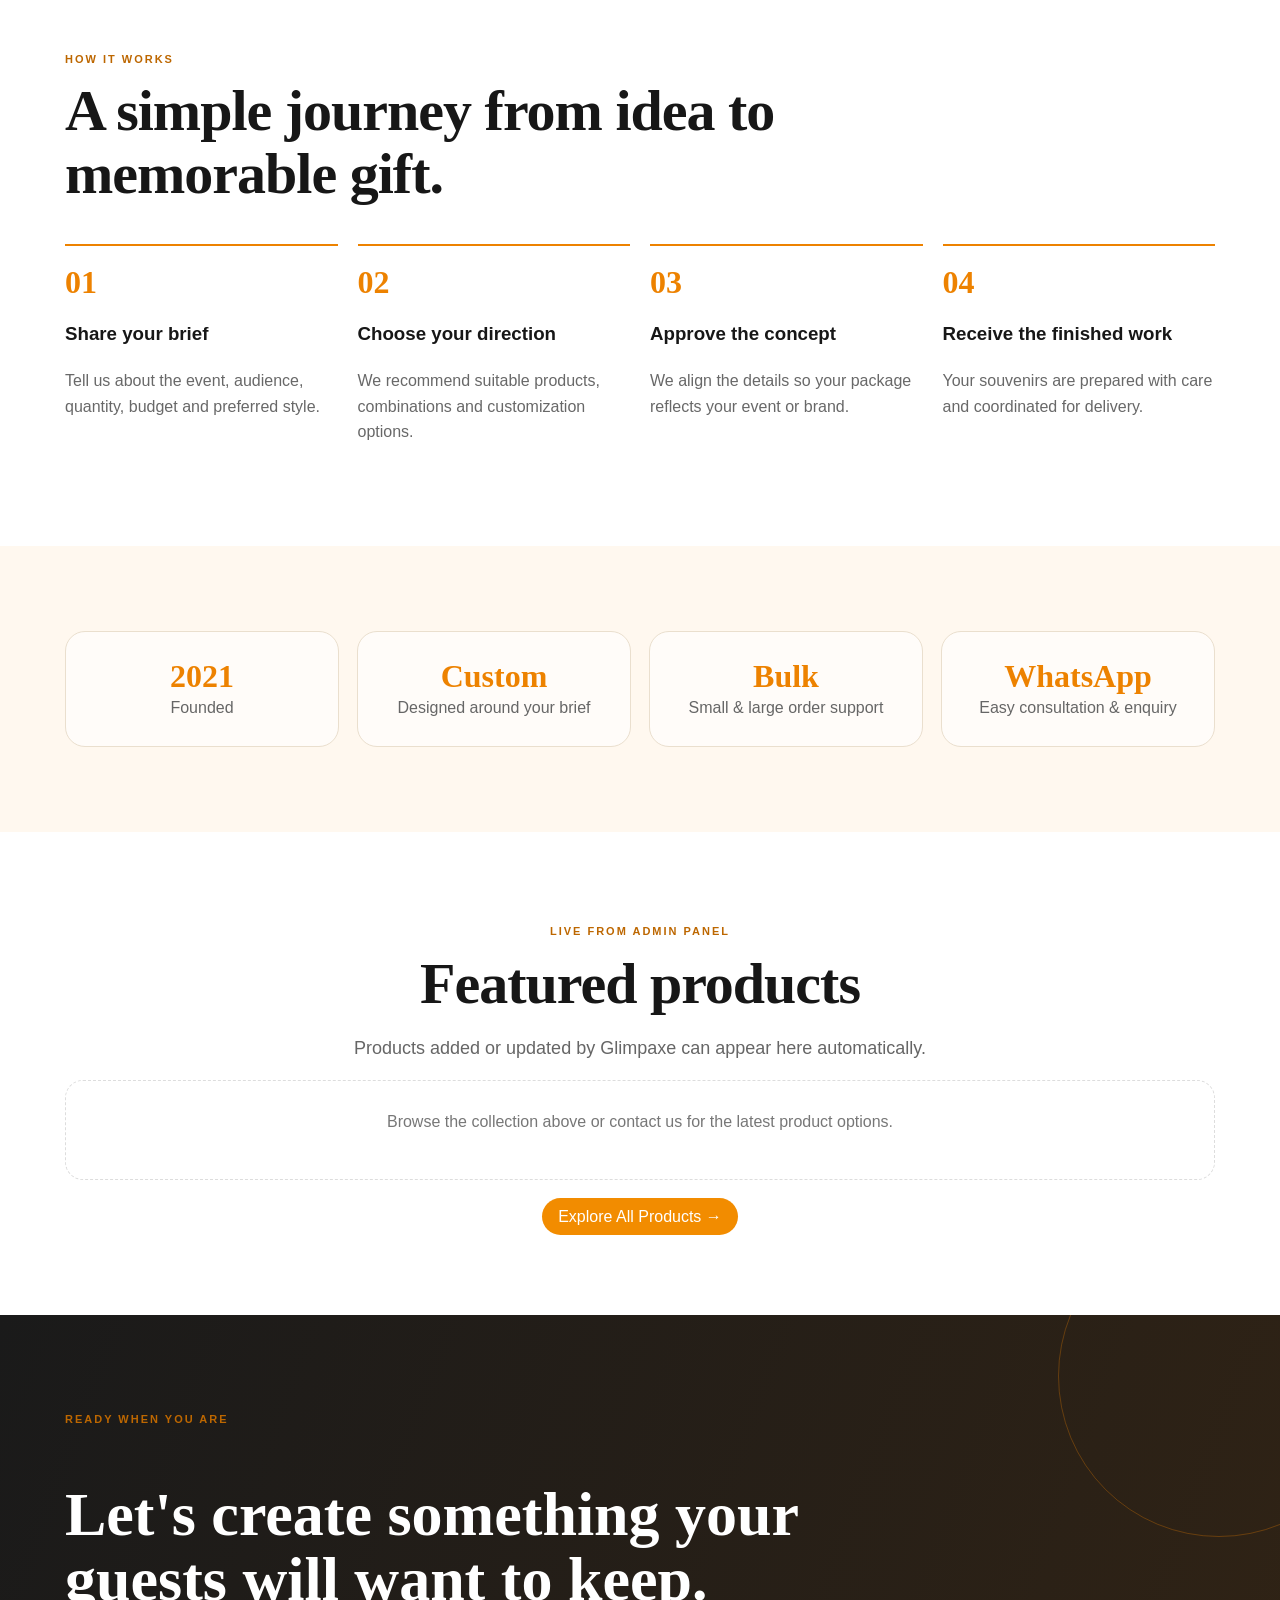
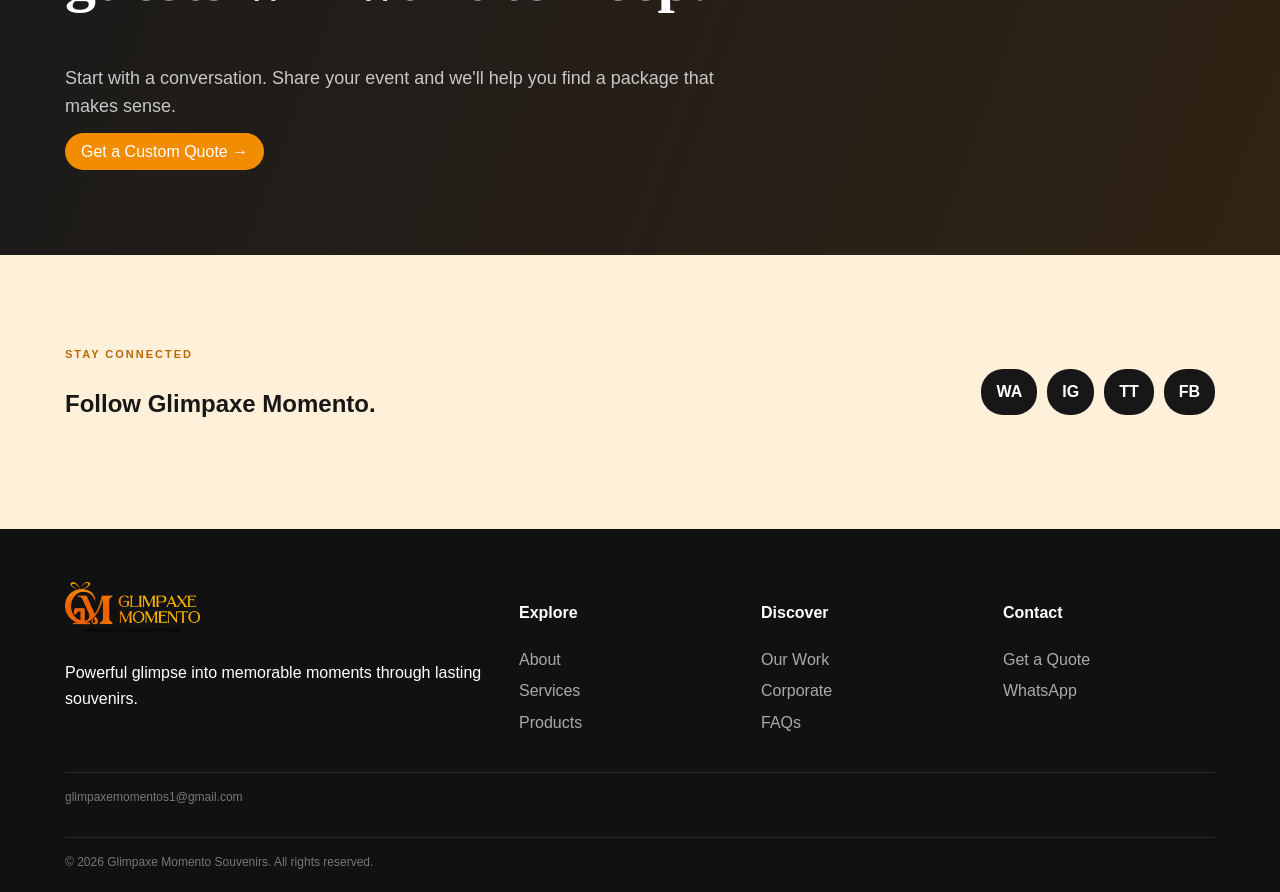
==== commit f15948c4: "Update website" ====
--- a/index.html
+++ b/index.html
@@ -35,7 +35,7 @@
         </div>
         <div><img src="assets/Home page.jpeg"></div>
         <div class="hero-actions">
-            <a class="btn btn-primary" href="#quote">Get a Custom Quote →</a>
+            <a class="btn btn-primary" href="contact.html">Get a Custom Quote →</a>
             <a class="btn btn-outline" href="https://wa.me/2348135200799">Chat on WhatsApp</a>
           </div>
       </div>
--- a/styles.css
+++ b/styles.css
@@ -285,15 +285,15 @@
 }
 
 .btn-primary {
-    padding: 12px 19px;
-    border-radius: 28px
+    padding: 10px 16px;
+    border-radius: 25px
 }
 
 .btn-outline {
     background: #292929;
     color:white;
-    padding: 12px 19px;
-    border-radius: 28px;
+    padding: 10px 16px;
+    border-radius: 25px;
 
 }
 
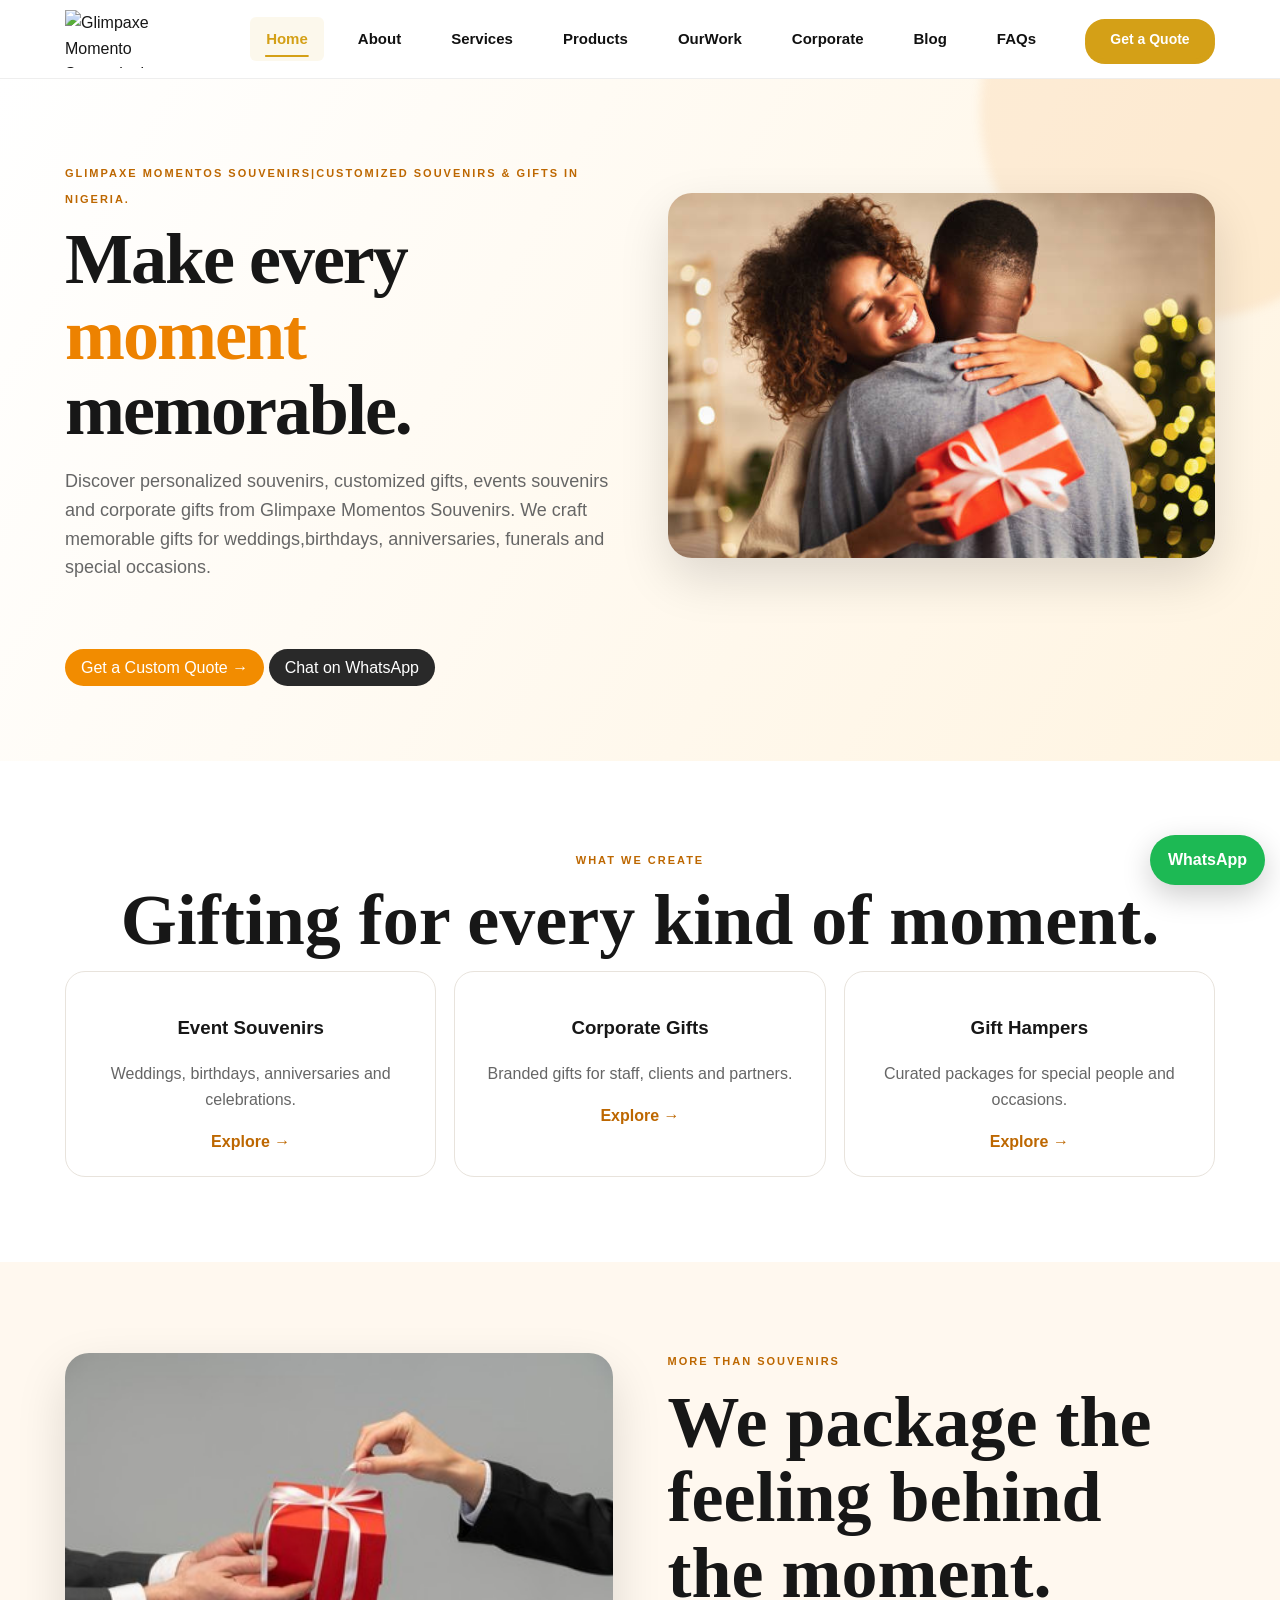
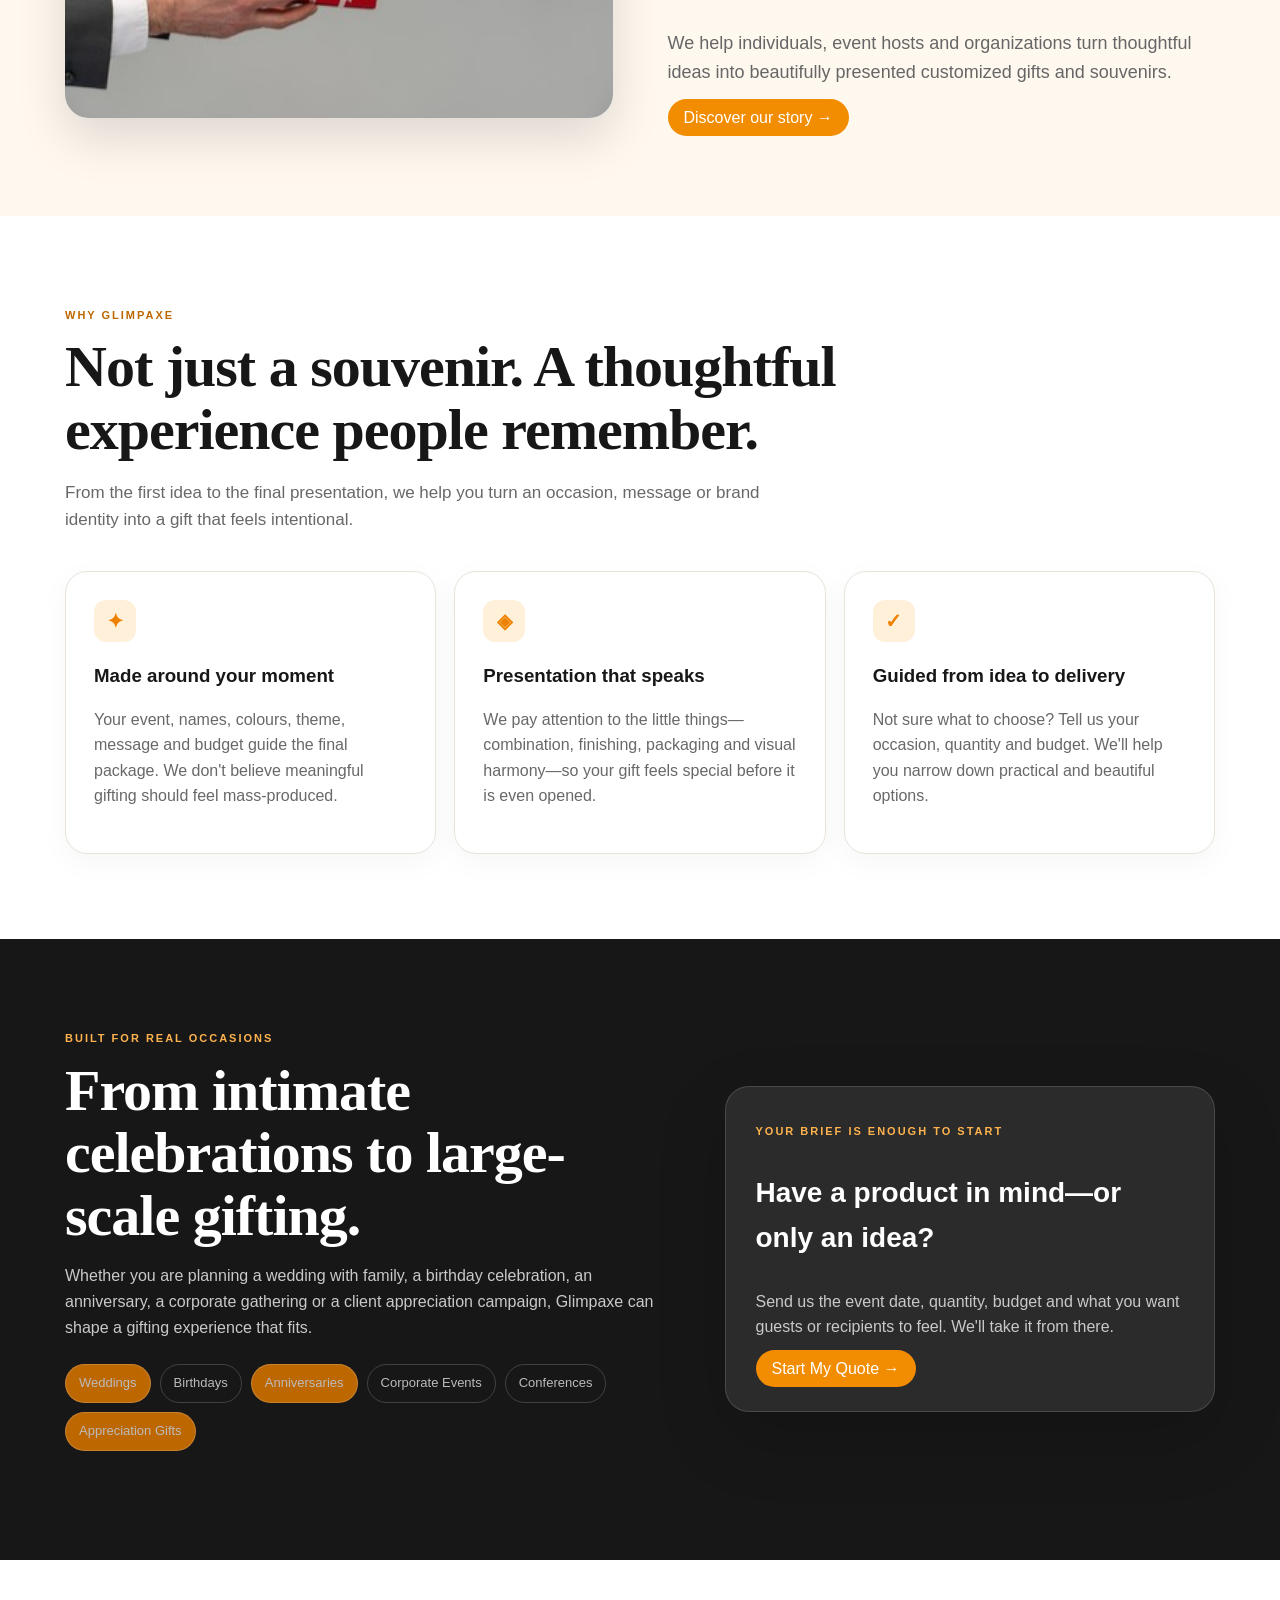
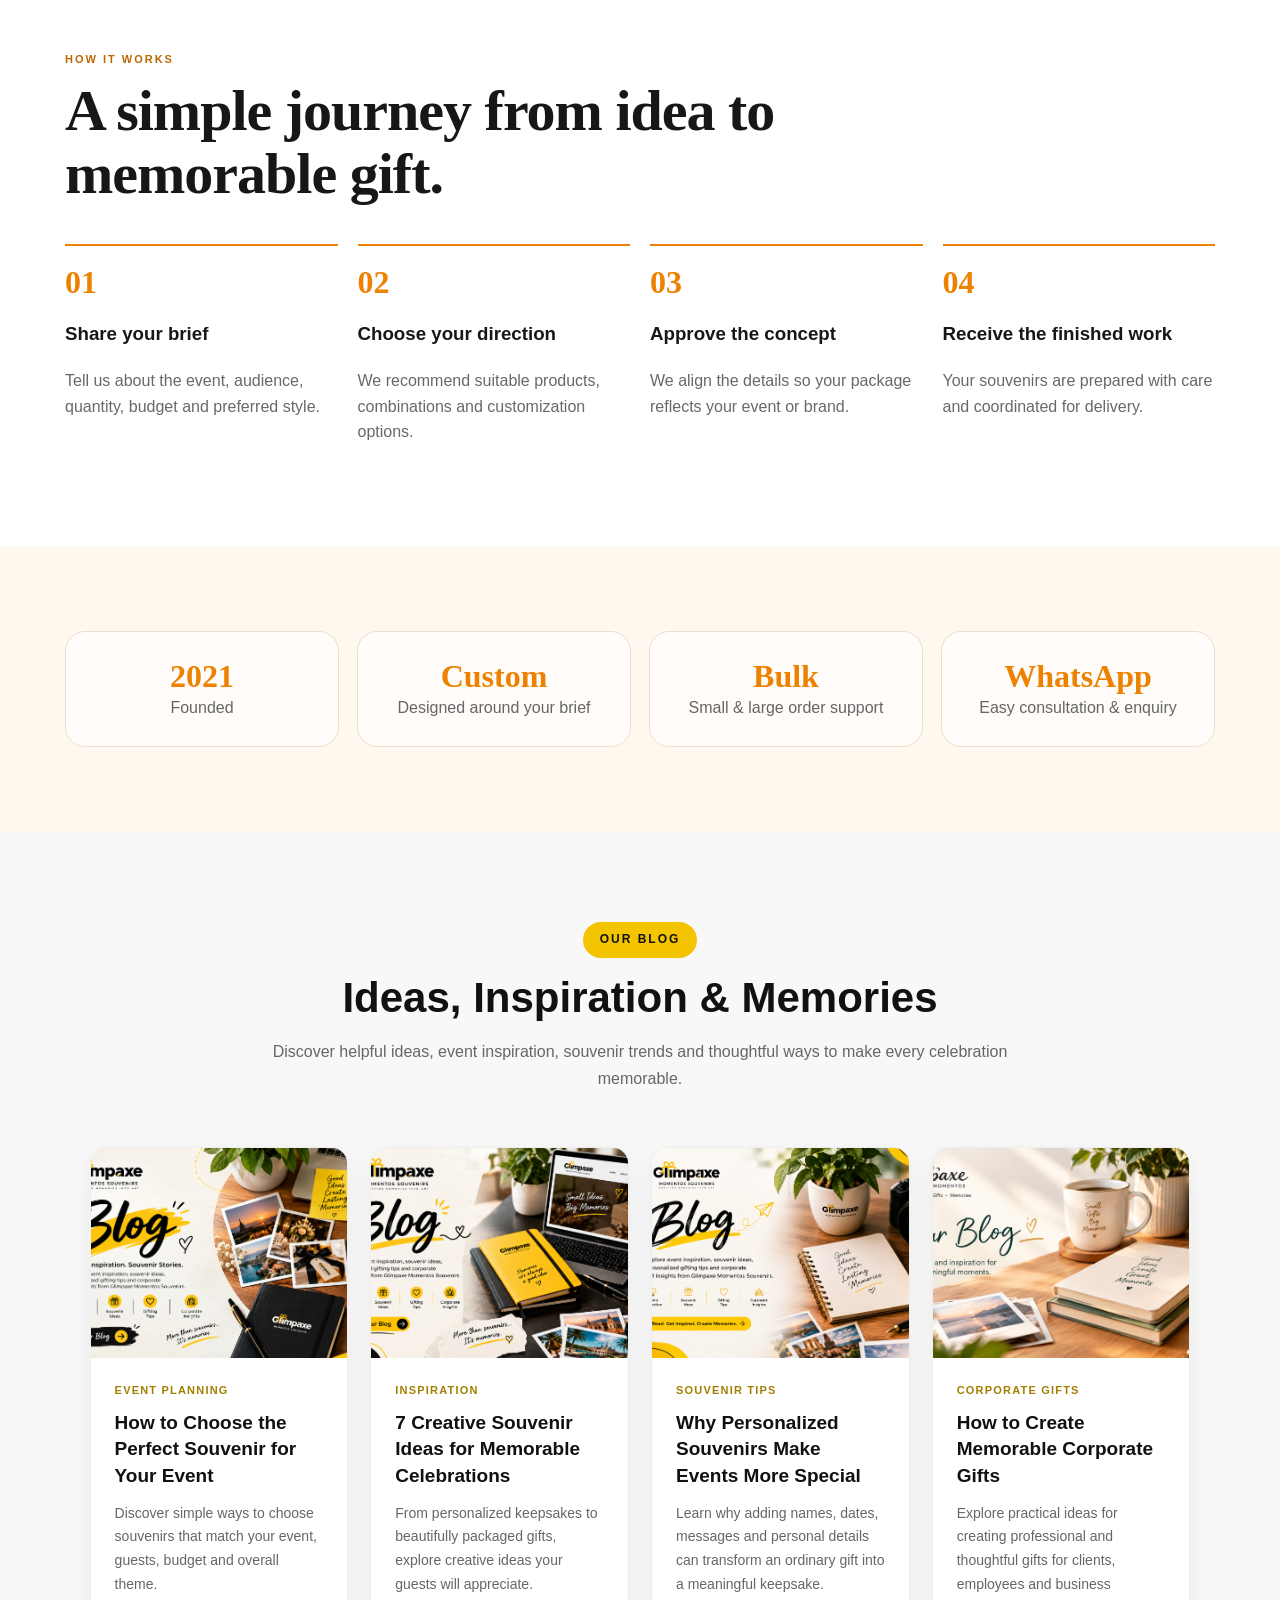
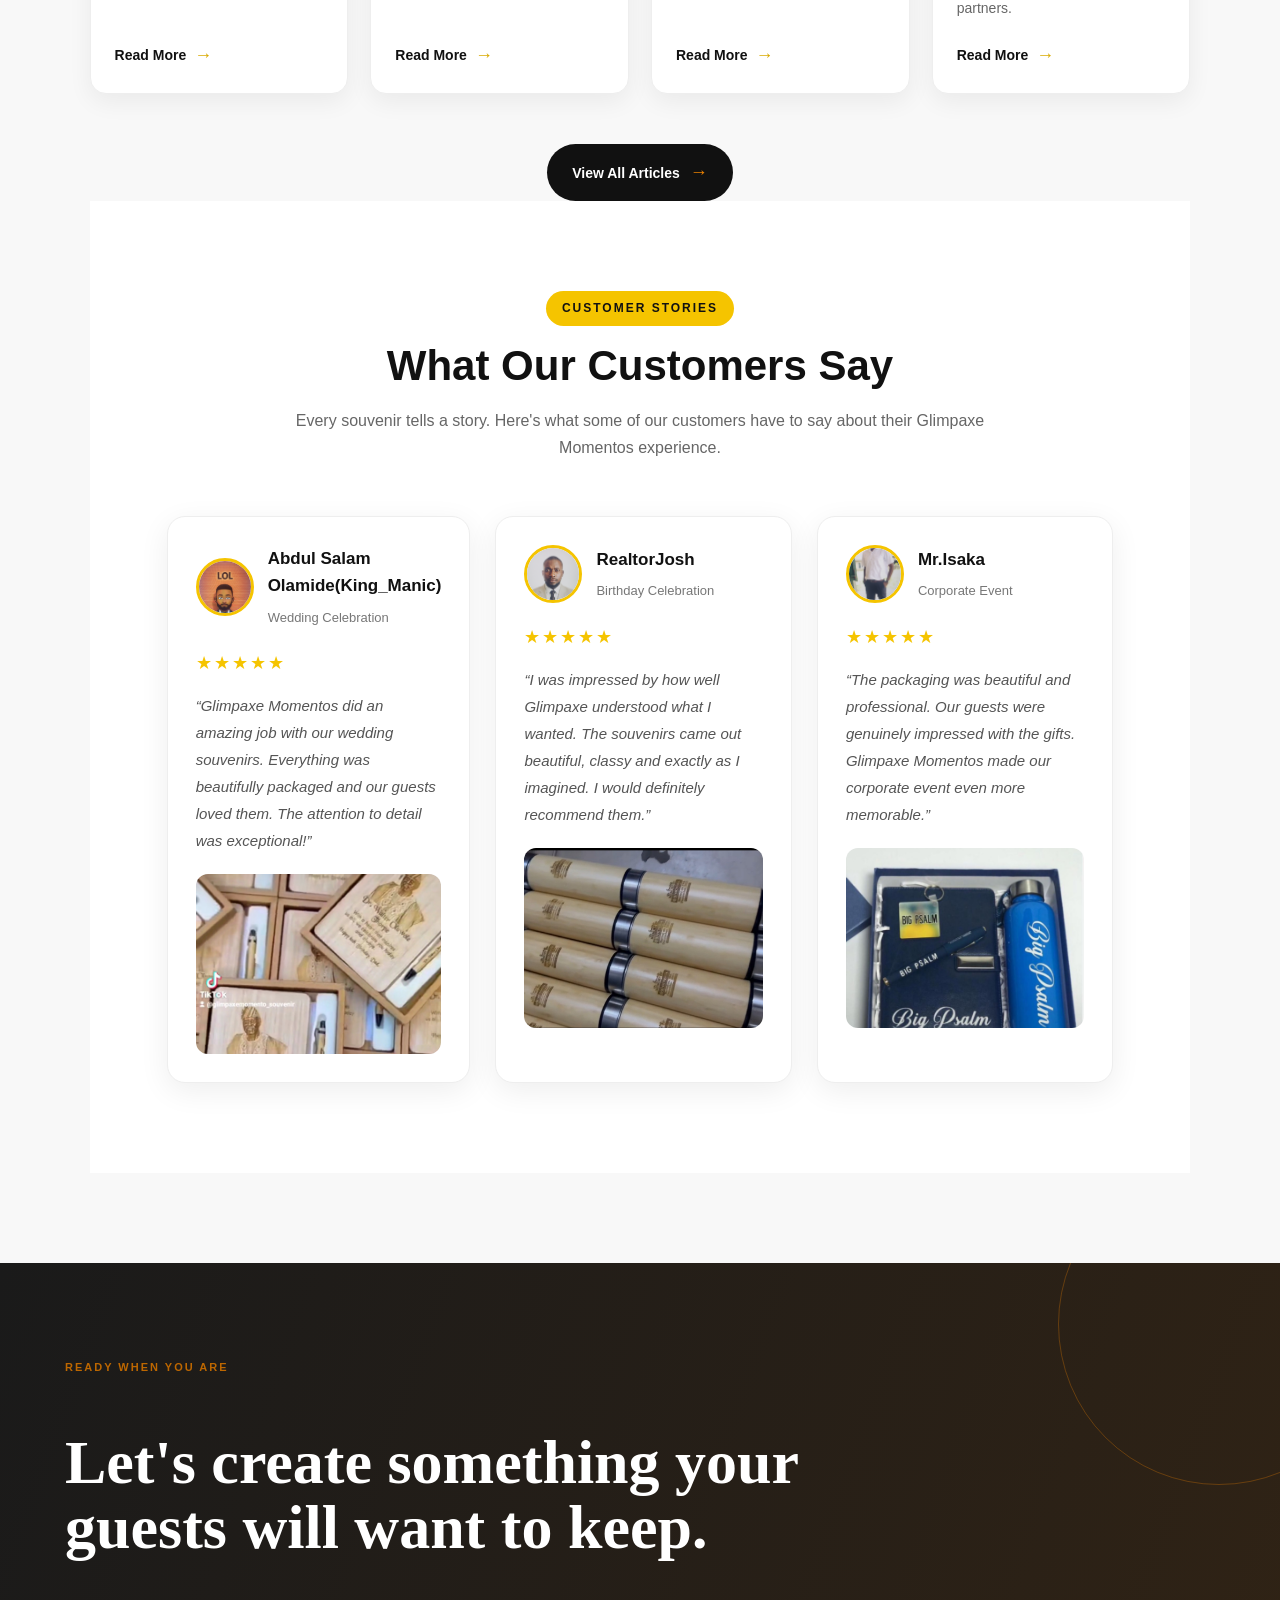
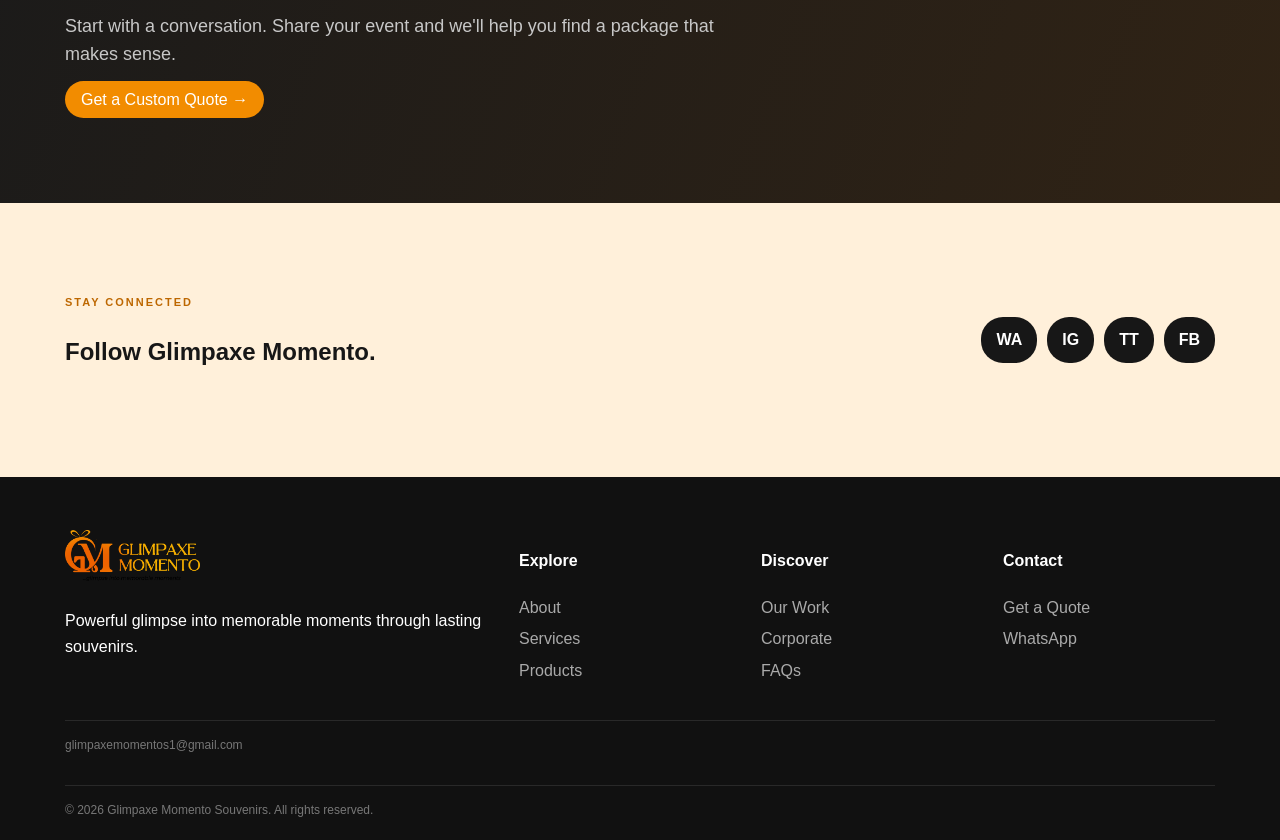
==== commit 9cb83fd5: "Update website" ====
--- a/index.html
+++ b/index.html
@@ -21,6 +21,7 @@
               <a href="products.html">Products</a>
               <a href="portfolio.html">OurWork</a>
               <a href="corporate.html">Corporate</a>
+              <a href="blog.html">Blog</a>
               <a href="faq.html">FAQs</a>
               <a href="contact.html" class="get-quote">Get a Quote</a>
             </nav>
@@ -102,8 +103,8 @@
           <h2 class="section-title">From intimate celebrations to large-scale gifting.</h2>
           <p>Whether you are planning a wedding with family, a birthday celebration, an anniversary, a corporate
             gathering or a client appreciation campaign, Glimpaxe can shape a gifting experience that fits.</p>
-          <div class="pill-row"><span>Weddings</span><span>Birthdays</span><span>Anniversaries</span><span>Corporate
-              Events</span><span>Conferences</span><span>Appreciation Gifts</span></div>
+          <div class="pill-row"><span class="event_title">Weddings</span><span>Birthdays</span><span class="event_title">Anniversaries</span><span>Corporate
+              Events</span><span>Conferences</span><span class="event_title">Appreciation Gifts</span></div>
         </div>
         <div class="quote-panel"><span class="eyebrow">Your brief is enough to start</span>
           <h3>Have a product in mind—or only an idea?</h3>
@@ -145,16 +146,297 @@
         <div><strong>WhatsApp</strong><span>Easy consultation & enquiry</span></div>
       </div>
     </section>
-    <section class="premium-section reveal">
-      <div class="wrap center"><span class="eyebrow">Live from admin panel</span>
-        <h2 class="section-title">Featured products</h2>
-        <p class="lead center-lead">Products added or updated by Glimpaxe can appear here
-          automatically.</p>
-        <div id="live-products" class="products live-products">
-          <div class="loading-card">Loading featured products…</div>
-        </div><a class="btn-primary" href="products.html">Explore All Products →</a>
-      </div>
-    </section>
+    <!-- ================================
+     BLOG PREVIEW SECTION
+================================= -->
+
+<section class="blog-section" id="blog">
+
+  <div class="blog-header">
+    <span class="blog-tag">OUR BLOG</span>
+
+    <h2>
+      Ideas, Inspiration &amp; Memories
+    </h2>
+
+    <p>
+      Discover helpful ideas, event inspiration, souvenir trends and
+      thoughtful ways to make every celebration memorable.
+    </p>
+  </div>
+
+
+  <div class="blog-container">
+
+    <!-- BLOG 1 -->
+    <article class="blog-card">
+
+      <div class="blog-image">
+        <img
+          src="/assets/Blog Prev1.png"
+          alt="How to choose the perfect souvenir for your event"
+        />
+      </div>
+
+      <div class="blog-content">
+
+        <span class="blog-category">
+          EVENT PLANNING
+        </span>
+
+        <h3>
+          How to Choose the Perfect Souvenir for Your Event
+        </h3>
+
+        <p>
+          Discover simple ways to choose souvenirs that match your
+          event, guests, budget and overall theme.
+        </p>
+
+        <a href="blog.html" class="read-more">
+          Read More
+          <span>→</span>
+        </a>
+
+      </div>
+
+    </article>
+
+
+    <!-- BLOG 2 -->
+    <article class="blog-card">
+
+      <div class="blog-image">
+        <img
+          src="/assets/Blog Prev2.png"
+          alt="Creative souvenir ideas for memorable celebrations"
+        />
+      </div>
+
+      <div class="blog-content">
+
+        <span class="blog-category">
+          INSPIRATION
+        </span>
+
+        <h3>
+          7 Creative Souvenir Ideas for Memorable Celebrations
+        </h3>
+
+        <p>
+          From personalized keepsakes to beautifully packaged gifts,
+          explore creative ideas your guests will appreciate.
+        </p>
+
+        <a href="blog.html" class="read-more">
+          Read More
+          <span>→</span>
+        </a>
+
+      </div>
+
+    </article>
+
+
+    <!-- BLOG 3 -->
+    <article class="blog-card">
+
+      <div class="blog-image">
+        <img
+          src="/assets/Blog Prev3.png"
+          alt="Why personalized souvenirs make events special"
+        />
+      </div>
+
+      <div class="blog-content">
+
+        <span class="blog-category">
+          SOUVENIR TIPS
+        </span>
+
+        <h3>
+          Why Personalized Souvenirs Make Events More Special
+        </h3>
+
+        <p>
+          Learn why adding names, dates, messages and personal details
+          can transform an ordinary gift into a meaningful keepsake.
+        </p>
+
+        <a href="blog.html" class="read-more">
+          Read More
+          <span>→</span>
+        </a>
+
+      </div>
+
+    </article>
+
+
+    <!-- BLOG 4 -->
+    <article class="blog-card">
+
+      <div class="blog-image">
+        <img
+          src="/assets/Blog Prev4.png"
+          alt="How to create memorable corporate gifts"
+        />
+      </div>
+
+      <div class="blog-content">
+
+        <span class="blog-category">
+          CORPORATE GIFTS
+        </span>
+
+        <h3>
+          How to Create Memorable Corporate Gifts
+        </h3>
+
+        <p>
+          Explore practical ideas for creating professional and
+          thoughtful gifts for clients, employees and business partners.
+        </p>
+
+        <a href="blog.html" class="read-more">
+          Read More
+          <span>→</span>
+        </a>
+
+      </div>
+
+    </article>
+
+  </div>
+
+
+  <!-- VIEW ALL BLOGS BUTTON -->
+
+  <div class="blog-button-container">
+
+    <a href="blog.html" class="view-all-blogs">
+      View All Articles
+      <span>→</span>
+    </a>
+
+  </div>
+
+  <section class="testimonials" id="testimonials">
+  <div class="testimonials-header">
+    <span class="section-tag">CUSTOMER STORIES</span>
+    <h2>What Our Customers Say</h2>
+    <p>
+      Every souvenir tells a story. Here's what some of our customers have
+      to say about their Glimpaxe Momentos experience.
+    </p>
+  </div>
+
+  <div class="testimonial-container">
+
+    <!-- Testimonial 1 -->
+    <div class="testimonial-card">
+
+      <div class="customer-info">
+        <img
+          src="/assets/Abdul Salam Olamide(King_Manic)Testimonial.jpg"
+          alt="Customer - Sarah"
+          class="customer-image"
+        />
+
+        <div>
+          <h3>Abdul Salam Olamide(King_Manic)</h3>
+          <span>Wedding Celebration</span>
+        </div>
+      </div>
+
+      <div class="stars">★★★★★</div>
+
+      <p class="testimonial-text">
+        “Glimpaxe Momentos did an amazing job with our wedding souvenirs.
+        Everything was beautifully packaged and our guests loved them.
+        The attention to detail was exceptional!”
+      </p>
+
+      <!-- Optional Event Photo -->
+      <img
+        src="/assets/Testimonial_Package1.jpg"
+        alt="Sarah's wedding souvenirs"
+        class="event-photo"
+      />
+
+    </div>
+
+
+    <!-- Testimonial 2 -->
+    <div class="testimonial-card">
+
+      <div class="customer-info">
+        <img
+          src="/assets/RealtorJosh Testimonial.jpg"
+          alt="Customer - David"
+          class="customer-image"
+        />
+
+        <div>
+          <h3>RealtorJosh</h3>
+          <span>Birthday Celebration</span>
+        </div>
+      </div>
+
+      <div class="stars">★★★★★</div>
+
+      <p class="testimonial-text">
+        “I was impressed by how well Glimpaxe understood what I wanted.
+        The souvenirs came out beautiful, classy and exactly as I imagined.
+        I would definitely recommend them.”
+      </p>
+
+      <!-- Optional Event Photo -->
+      <img
+        src="/assets/Testimonial_Package4.jpg"
+        alt="David's birthday souvenirs"
+        class="event-photo"
+      />
+
+    </div>
+
+
+    <!-- Testimonial 3 -->
+    <div class="testimonial-card">
+
+      <div class="customer-info">
+        <img
+          src="/assets/Mr. Isiaka_Testimonial.jpg"
+          alt="Customer - Blessing"
+          class="customer-image"
+        />
+
+        <div>
+          <h3>Mr.Isaka</h3>
+          <span>Corporate Event</span>
+        </div>
+      </div>
+
+      <div class="stars">★★★★★</div>
+
+      <p class="testimonial-text">
+        “The packaging was beautiful and professional. Our guests were
+        genuinely impressed with the gifts. Glimpaxe Momentos made our
+        corporate event even more memorable.”
+      </p>
+
+      <!-- Optional Event Photo -->
+      <img
+        src="/assets/Testimonial_Package3.jpg"
+        alt="Blessing's corporate event souvenirs"
+        class="event-photo"
+      />
+
+    </div>
+
+  </div>
+</section>
+</section>
     <section class="cta-banner reveal">
       <div class="wrap"><span class="eyebrow">Ready when you are</span>
         <h2>Let's create something your guests will want to keep.</h2>
--- a/styles.css
+++ b/styles.css
@@ -402,6 +402,566 @@
 .product p {
     color: #666
 }
+/* ================================
+   TESTIMONIALS SECTION
+================================ */
+
+.testimonials {
+  padding: 90px 7%;
+  background: #fff;
+  position: relative;
+  overflow: hidden;
+}
+
+/* Header */
+
+.testimonials-header {
+  text-align: center;
+  max-width: 750px;
+  margin: 0 auto 55px;
+}
+
+.section-tag {
+  display: inline-block;
+  background: #f5c400;
+  color: #111;
+  font-size: 12px;
+  font-weight: 800;
+  letter-spacing: 2px;
+  padding: 8px 16px;
+  border-radius: 30px;
+  margin-bottom: 15px;
+}
+
+.testimonials-header h2 {
+  font-size: 42px;
+  line-height: 1.2;
+  color: #111;
+  margin: 0 0 15px;
+  font-weight: 800;
+}
+
+.testimonials-header p {
+  color: #666;
+  font-size: 16px;
+  line-height: 1.7;
+  margin: 0;
+}
+
+
+/* Testimonial Cards Container */
+
+.testimonial-container {
+  max-width: 1200px;
+  margin: auto;
+
+  display: grid;
+  grid-template-columns: repeat(3, 1fr);
+  gap: 25px;
+}
+
+
+/* Individual Card */
+
+.testimonial-card {
+  background: #fff;
+  border: 1px solid #eee;
+  border-radius: 18px;
+  padding: 28px;
+
+  box-shadow: 0 8px 30px rgba(0, 0, 0, 0.07);
+
+  transition: all 0.3s ease;
+}
+
+.testimonial-card:hover {
+  transform: translateY(-8px);
+  box-shadow: 0 15px 40px rgba(0, 0, 0, 0.12);
+  border-color: #f5c400;
+}
+
+
+/* Customer Information */
+
+.customer-info {
+  display: flex;
+  align-items: center;
+  gap: 14px;
+}
+
+
+/* Small Round Customer Image */
+
+.customer-image {
+  width: 58px;
+  height: 58px;
+
+  border-radius: 50%;
+
+  object-fit: cover;
+
+  border: 3px solid #f5c400;
+
+  background: #f5f5f5;
+}
+
+
+.customer-info h3 {
+  margin: 0 0 4px;
+
+  font-size: 17px;
+  font-weight: 700;
+
+  color: #111;
+}
+
+.customer-info span {
+  font-size: 13px;
+  color: #777;
+}
+
+
+/* Stars */
+
+.stars {
+  color: #f5c400;
+  font-size: 18px;
+  letter-spacing: 2px;
+  margin: 20px 0 14px;
+}
+
+
+/* Testimonial */
+
+.testimonial-text {
+  color: #555;
+
+  font-size: 15px;
+
+  line-height: 1.8;
+
+  margin: 0 0 20px;
+
+  font-style: italic;
+}
+
+
+/* Optional Event Photo */
+
+.event-photo {
+  width: 100%;
+  height: 180px;
+
+  object-fit: cover;
+
+  border-radius: 12px;
+
+  margin-top: 5px;
+
+  display: block;
+}
+
+
+/* ================================
+   TABLET
+================================ */
+
+@media (max-width: 900px) {
+
+  .testimonial-container {
+    grid-template-columns: repeat(2, 1fr);
+  }
+
+  .testimonials-header h2 {
+    font-size: 36px;
+  }
+
+}
+
+
+/* ================================
+   MOBILE
+================================ */
+
+@media (max-width: 600px) {
+
+  .testimonials {
+    padding: 65px 5%;
+  }
+
+  .testimonials-header {
+    margin-bottom: 40px;
+  }
+
+  .testimonials-header h2 {
+    font-size: 30px;
+  }
+
+  .testimonials-header p {
+    font-size: 14px;
+  }
+
+  .testimonial-container {
+    grid-template-columns: 1fr;
+    gap: 20px;
+  }
+
+  .testimonial-card {
+    padding: 22px;
+  }
+
+  .customer-image {
+    width: 52px;
+    height: 52px;
+  }
+
+  .event-photo {
+    height: 200px;
+  }
+
+}
+/* =================================
+   BLOG SECTION
+================================= */
+
+.blog-section {
+  padding: 90px 7%;
+  background: #f8f8f8;
+}
+
+
+/* =================================
+   BLOG HEADER
+================================= */
+
+.blog-header {
+  max-width: 750px;
+  margin: 0 auto 55px;
+  text-align: center;
+}
+
+.blog-tag {
+  display: inline-block;
+
+  background: #f5c400;
+  color: #111;
+
+  padding: 8px 17px;
+
+  border-radius: 30px;
+
+  font-size: 12px;
+  font-weight: 800;
+
+  letter-spacing: 2px;
+
+  margin-bottom: 15px;
+}
+
+.blog-header h2 {
+  margin: 0 0 15px;
+
+  color: #111;
+
+  font-size: 42px;
+
+  line-height: 1.2;
+
+  font-weight: 800;
+}
+
+.blog-header p {
+  margin: 0;
+
+  color: #666;
+
+  font-size: 16px;
+
+  line-height: 1.7;
+}
+
+
+/* =================================
+   BLOG CONTAINER
+================================= */
+
+.blog-container {
+  max-width: 1200px;
+
+  margin: auto;
+
+  display: grid;
+
+  grid-template-columns: repeat(4, 1fr);
+
+  gap: 22px;
+}
+
+
+/* =================================
+   BLOG CARD
+================================= */
+
+.blog-card {
+  background: #fff;
+
+  border-radius: 16px;
+
+  overflow: hidden;
+
+  border: 1px solid #eee;
+
+  box-shadow: 0 8px 25px rgba(0, 0, 0, 0.06);
+
+  transition: all 0.3s ease;
+
+  display: flex;
+
+  flex-direction: column;
+}
+
+.blog-card:hover {
+  transform: translateY(-8px);
+
+  box-shadow: 0 15px 35px rgba(0, 0, 0, 0.12);
+
+  border-color: #f5c400;
+}
+
+
+/* =================================
+   BLOG IMAGE
+================================= */
+
+.blog-image {
+  width: 100%;
+
+  height: 210px;
+
+  overflow: hidden;
+}
+
+.blog-image img {
+  width: 100%;
+
+  height: 100%;
+
+  object-fit: cover;
+
+  display: block;
+
+  transition: transform 0.5s ease;
+}
+
+.blog-card:hover .blog-image img {
+  transform: scale(1.07);
+}
+
+
+/* =================================
+   BLOG CONTENT
+================================= */
+
+.blog-content {
+  padding: 24px;
+
+  display: flex;
+
+  flex-direction: column;
+
+  flex: 1;
+}
+
+
+/* Category */
+
+.blog-category {
+  display: inline-block;
+
+  color: #a27f00;
+
+  font-size: 11px;
+
+  font-weight: 800;
+
+  letter-spacing: 1.2px;
+
+  margin-bottom: 10px;
+}
+
+
+/* Blog Title */
+
+.blog-content h3 {
+  margin: 0 0 12px;
+
+  color: #111;
+
+  font-size: 19px;
+
+  line-height: 1.4;
+
+  font-weight: 750;
+}
+
+
+/* Blog Description */
+
+.blog-content p {
+  color: #666;
+
+  font-size: 14px;
+
+  line-height: 1.7;
+
+  margin: 0 0 20px;
+}
+
+
+/* =================================
+   READ MORE BUTTON
+================================= */
+
+.read-more {
+  margin-top: auto;
+
+  display: inline-flex;
+
+  align-items: center;
+
+  gap: 8px;
+
+  width: fit-content;
+
+  color: #111;
+
+  text-decoration: none;
+
+  font-size: 14px;
+
+  font-weight: 700;
+
+  transition: all 0.3s ease;
+}
+
+.read-more span {
+  color: #d9aa00;
+
+  font-size: 18px;
+
+  transition: transform 0.3s ease;
+}
+
+.read-more:hover {
+  color: #d9aa00;
+}
+
+.read-more:hover span {
+  transform: translateX(5px);
+}
+
+
+/* =================================
+   VIEW ALL BUTTON
+================================= */
+
+.blog-button-container {
+  text-align: center;
+
+  margin-top: 50px;
+}
+
+.view-all-blogs {
+  display: inline-flex;
+
+  align-items: center;
+
+  gap: 10px;
+
+  background: #111;
+
+  color: #fff;
+
+  padding: 14px 25px;
+
+  border-radius: 30px;
+
+  text-decoration: none;
+
+  font-size: 14px;
+
+  font-weight: 700;
+
+  transition: all 0.3s ease;
+}
+
+.view-all-blogs span {
+  font-size: 18px;
+
+  transition: transform 0.3s ease;
+}
+
+.view-all-blogs:hover {
+  background: #f5c400;
+
+  color: #111;
+}
+
+.view-all-blogs:hover span {
+  transform: translateX(5px);
+}
+
+
+/* =================================
+   TABLET
+================================= */
+
+@media (max-width: 1100px) {
+
+  .blog-container {
+    grid-template-columns: repeat(2, 1fr);
+  }
+
+}
+
+
+/* =================================
+   MOBILE
+================================= */
+
+@media (max-width: 600px) {
+
+  .blog-section {
+    padding: 65px 5%;
+  }
+
+  .blog-header {
+    margin-bottom: 40px;
+  }
+
+  .blog-header h2 {
+    font-size: 30px;
+  }
+
+  .blog-header p {
+    font-size: 14px;
+  }
+
+  .blog-container {
+    grid-template-columns: 1fr;
+    gap: 20px;
+  }
+
+  .blog-image {
+    height: 220px;
+  }
+
+  .blog-content {
+    padding: 22px;
+  }
+
+}
+
 /* Founder Section */
 .founder-section {
     padding: 70px 0;
@@ -1050,6 +1610,11 @@
     color: #686868
 }
 
+.about_timeline{
+    font: 300 24px Georgia;
+    color: var(--gm-gold)
+
+}
 .stats-grid {
     display: grid;
     grid-template-columns: repeat(4, 1fr);
@@ -1546,4 +2111,18 @@
         animation: none !important;
         transition: none !important
     }
-}+}
+.lead_Quote {
+    color:#d4a017;
+}
+.event_title{
+    background-color: #bd6700;;
+}
+.event_title_black{
+    color: #111;
+}
+.req{
+    font-size:smaller;
+    font-family: 'Lucida Sans', 'Lucida Sans Regular', 'Lucida Grande', 'Lucida Sans Unicode', Geneva, Verdana, sans-serif;
+    
+}
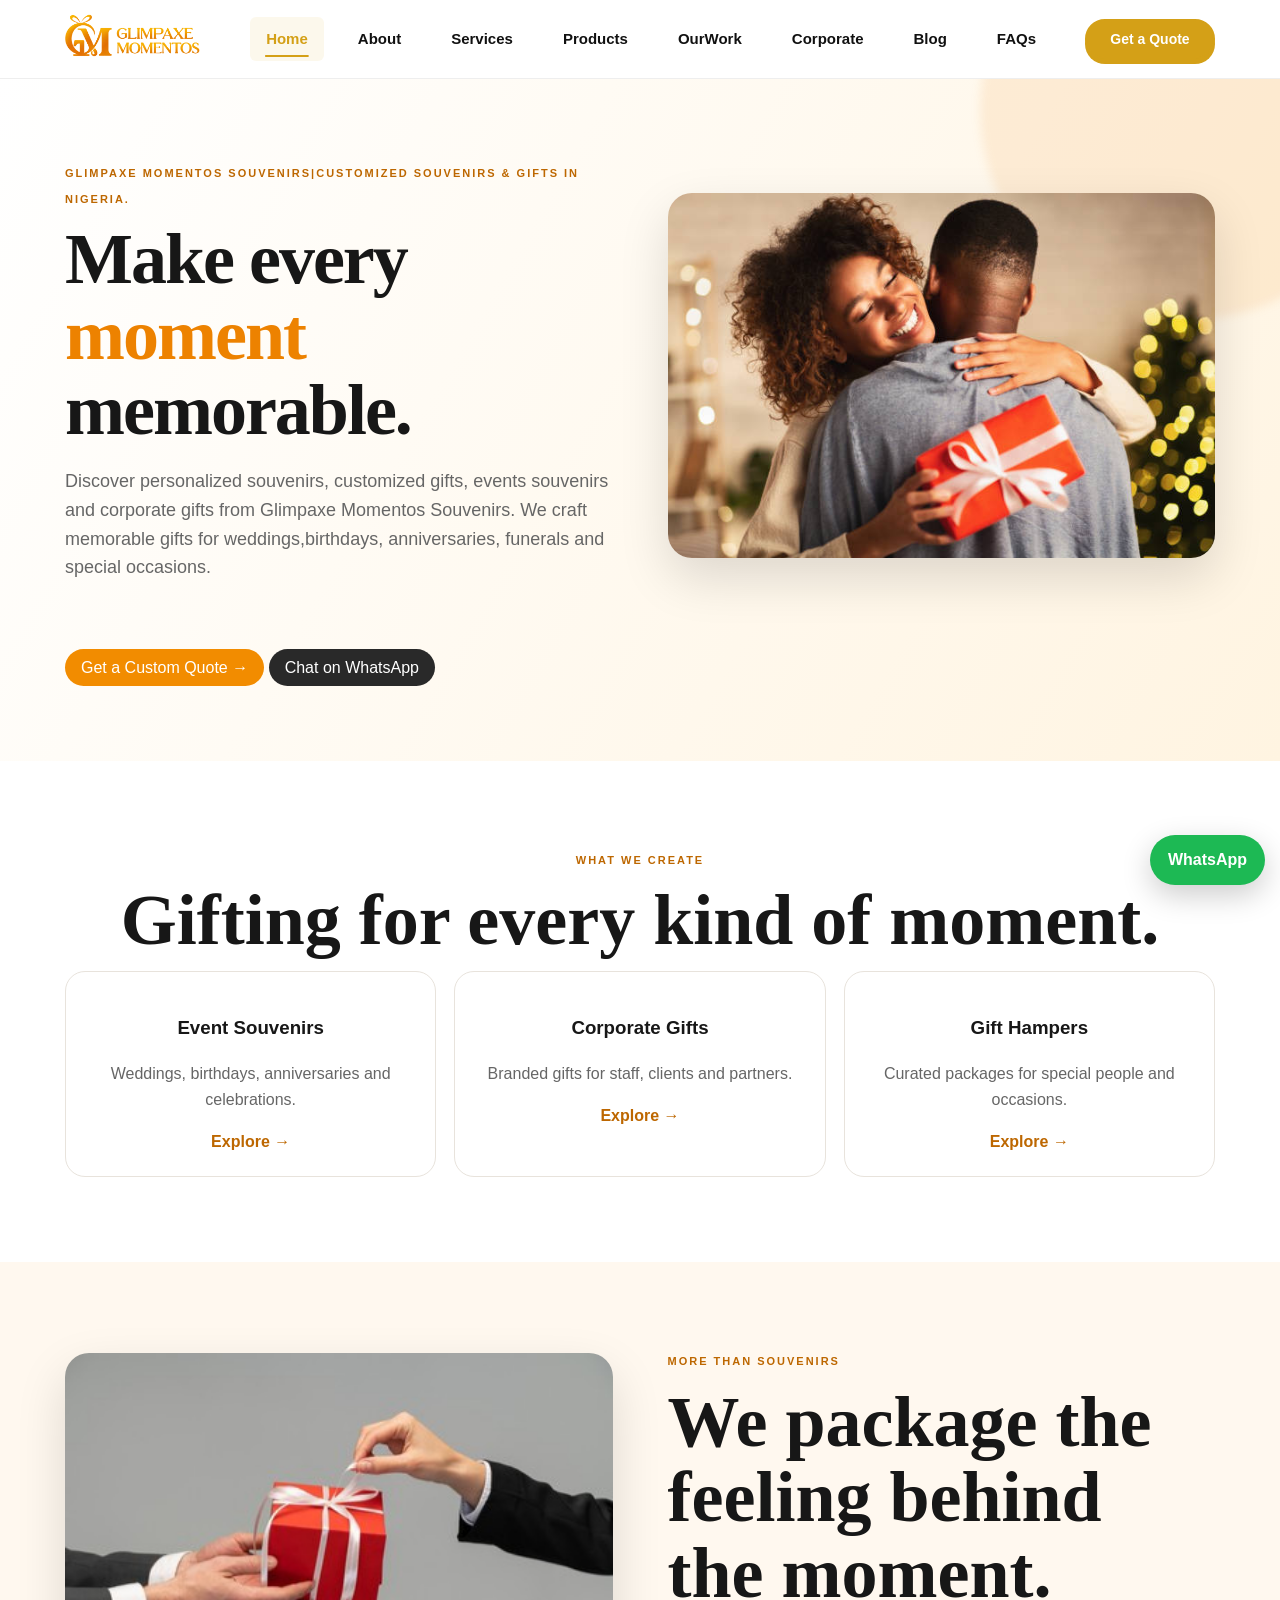
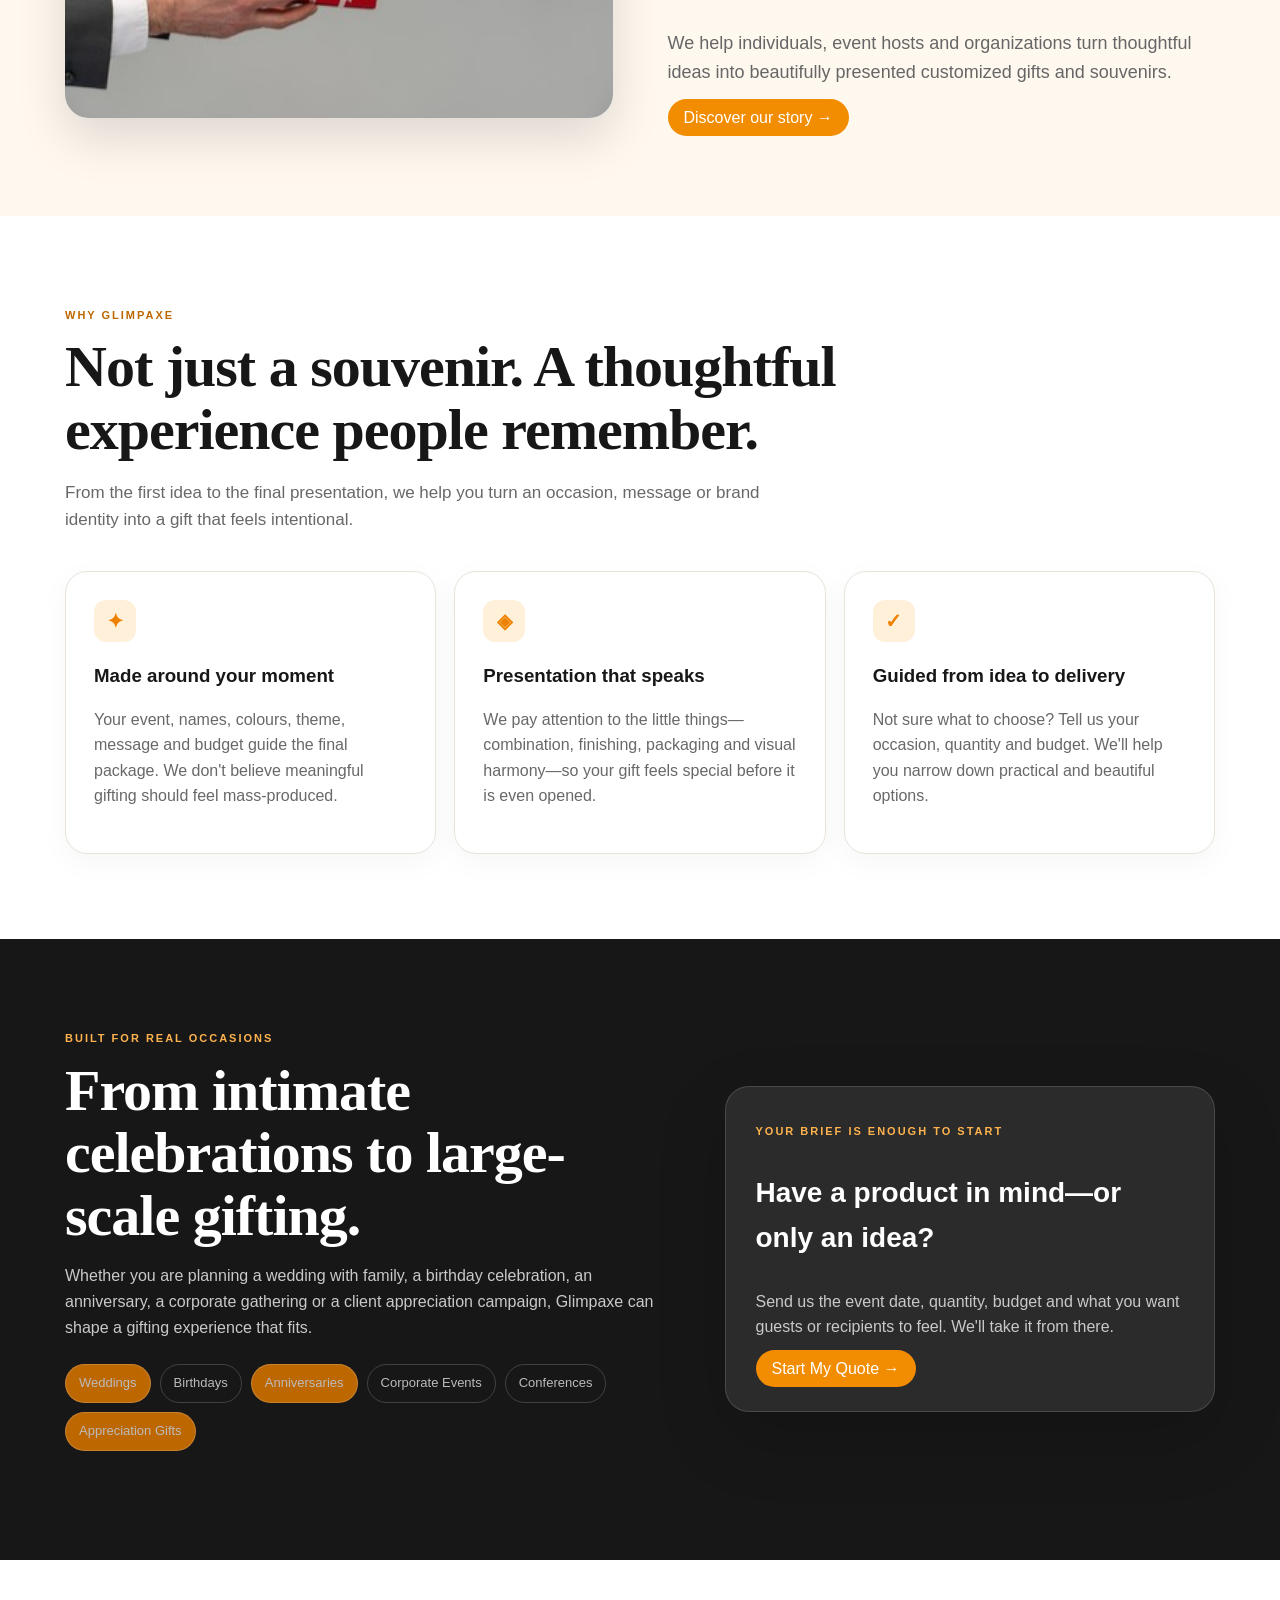
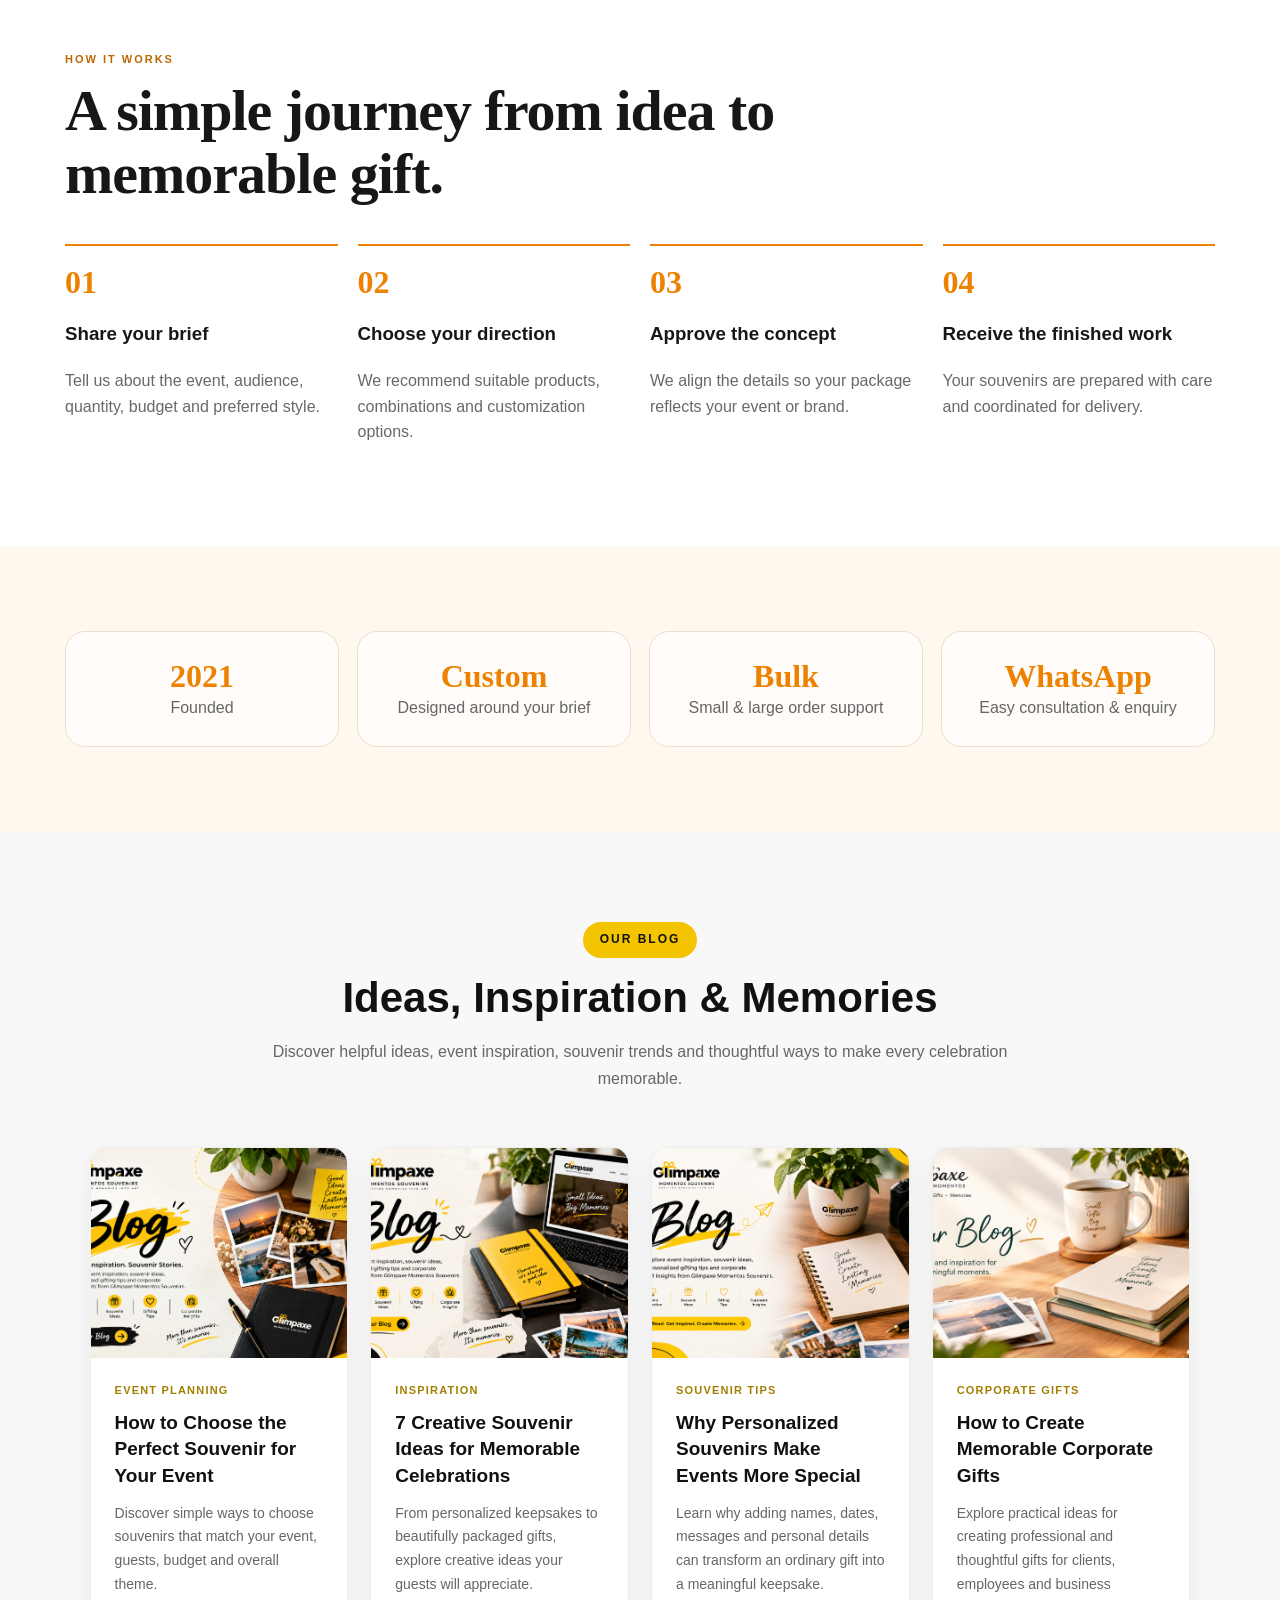
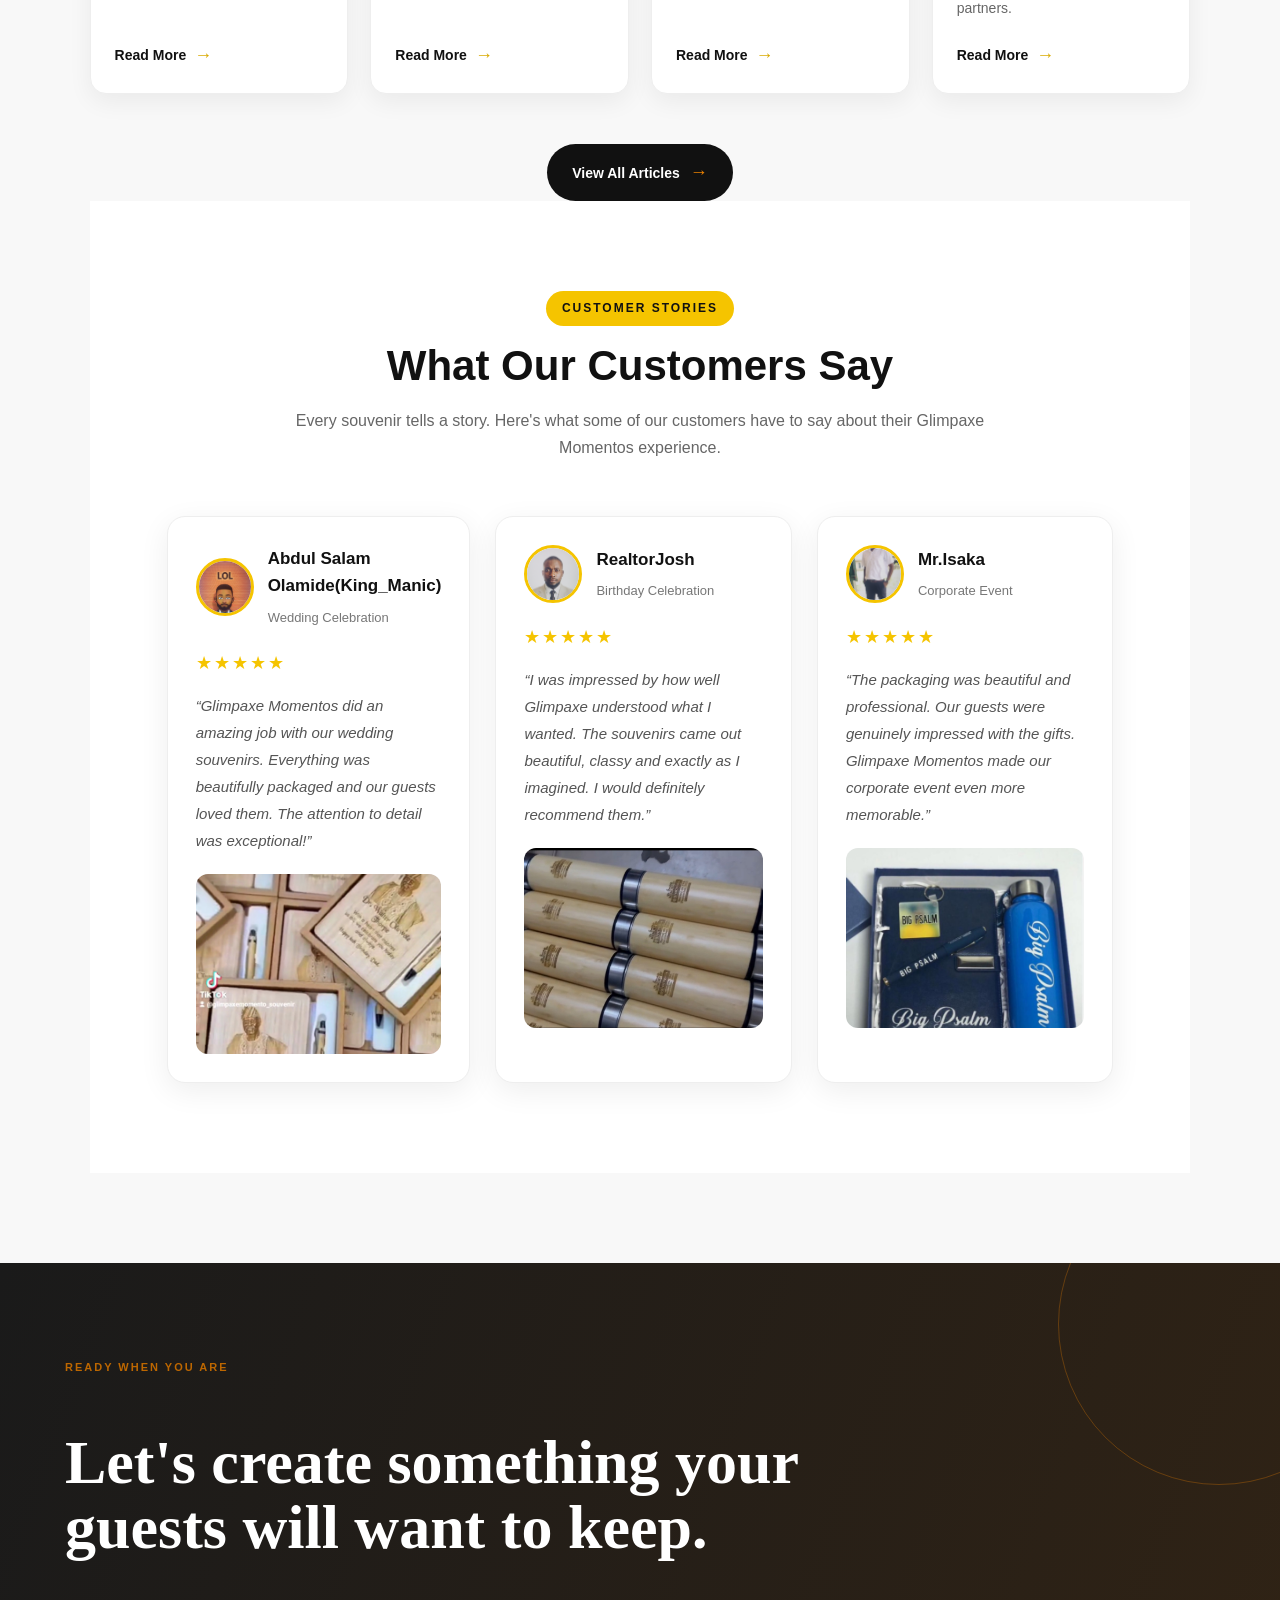
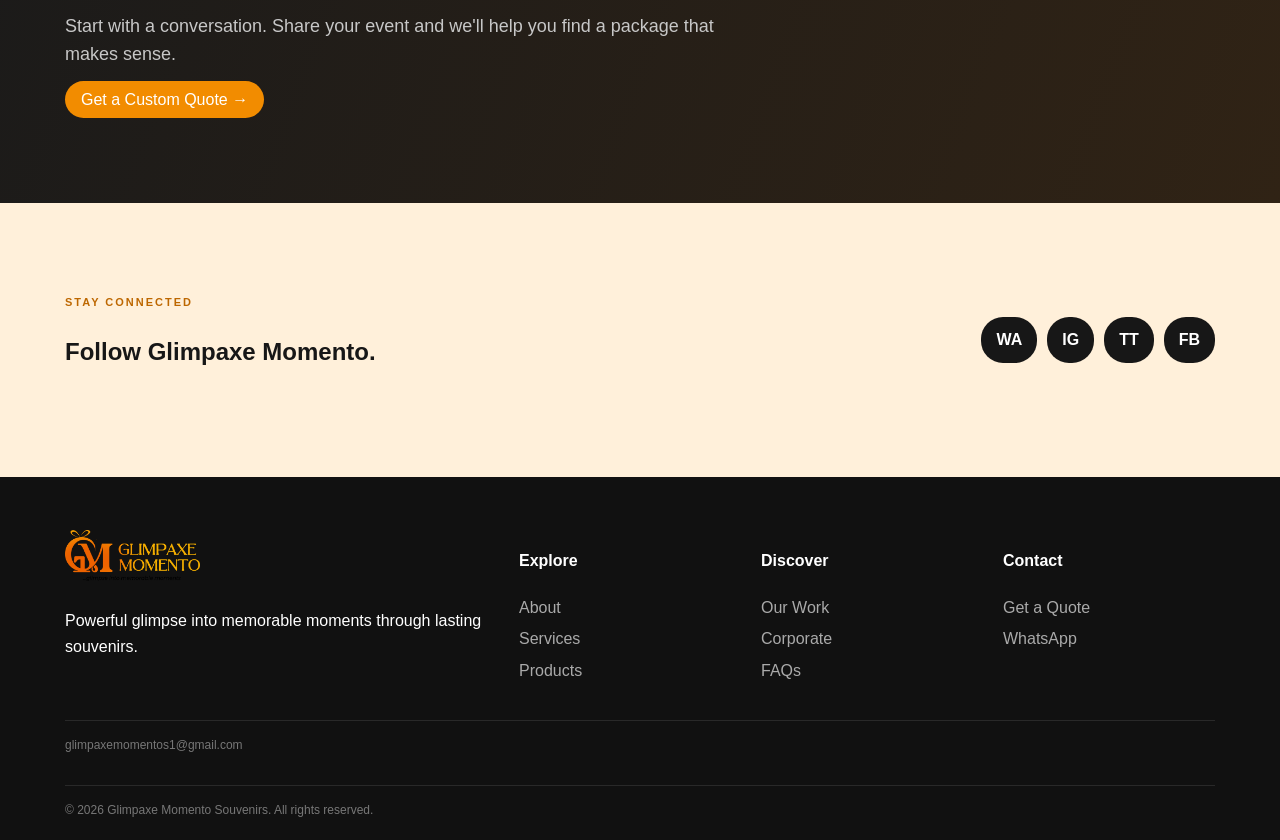
==== commit 4fea7736: "Update website" ====
--- a/index.html
+++ b/index.html
@@ -12,7 +12,7 @@
 </head>
 
 <header>
-        <div class="wrap nav"><img class="logo" src="assets/logo.png"
+        <div class="wrap nav"><img class="logo" src="assets/LOGO 2.png"
                     alt="Glimpaxe Momento Souvenirs logo"></a><button class="menu">☰</button>
             <nav class="links">
               <a href="index.html"class="active">Home</a>
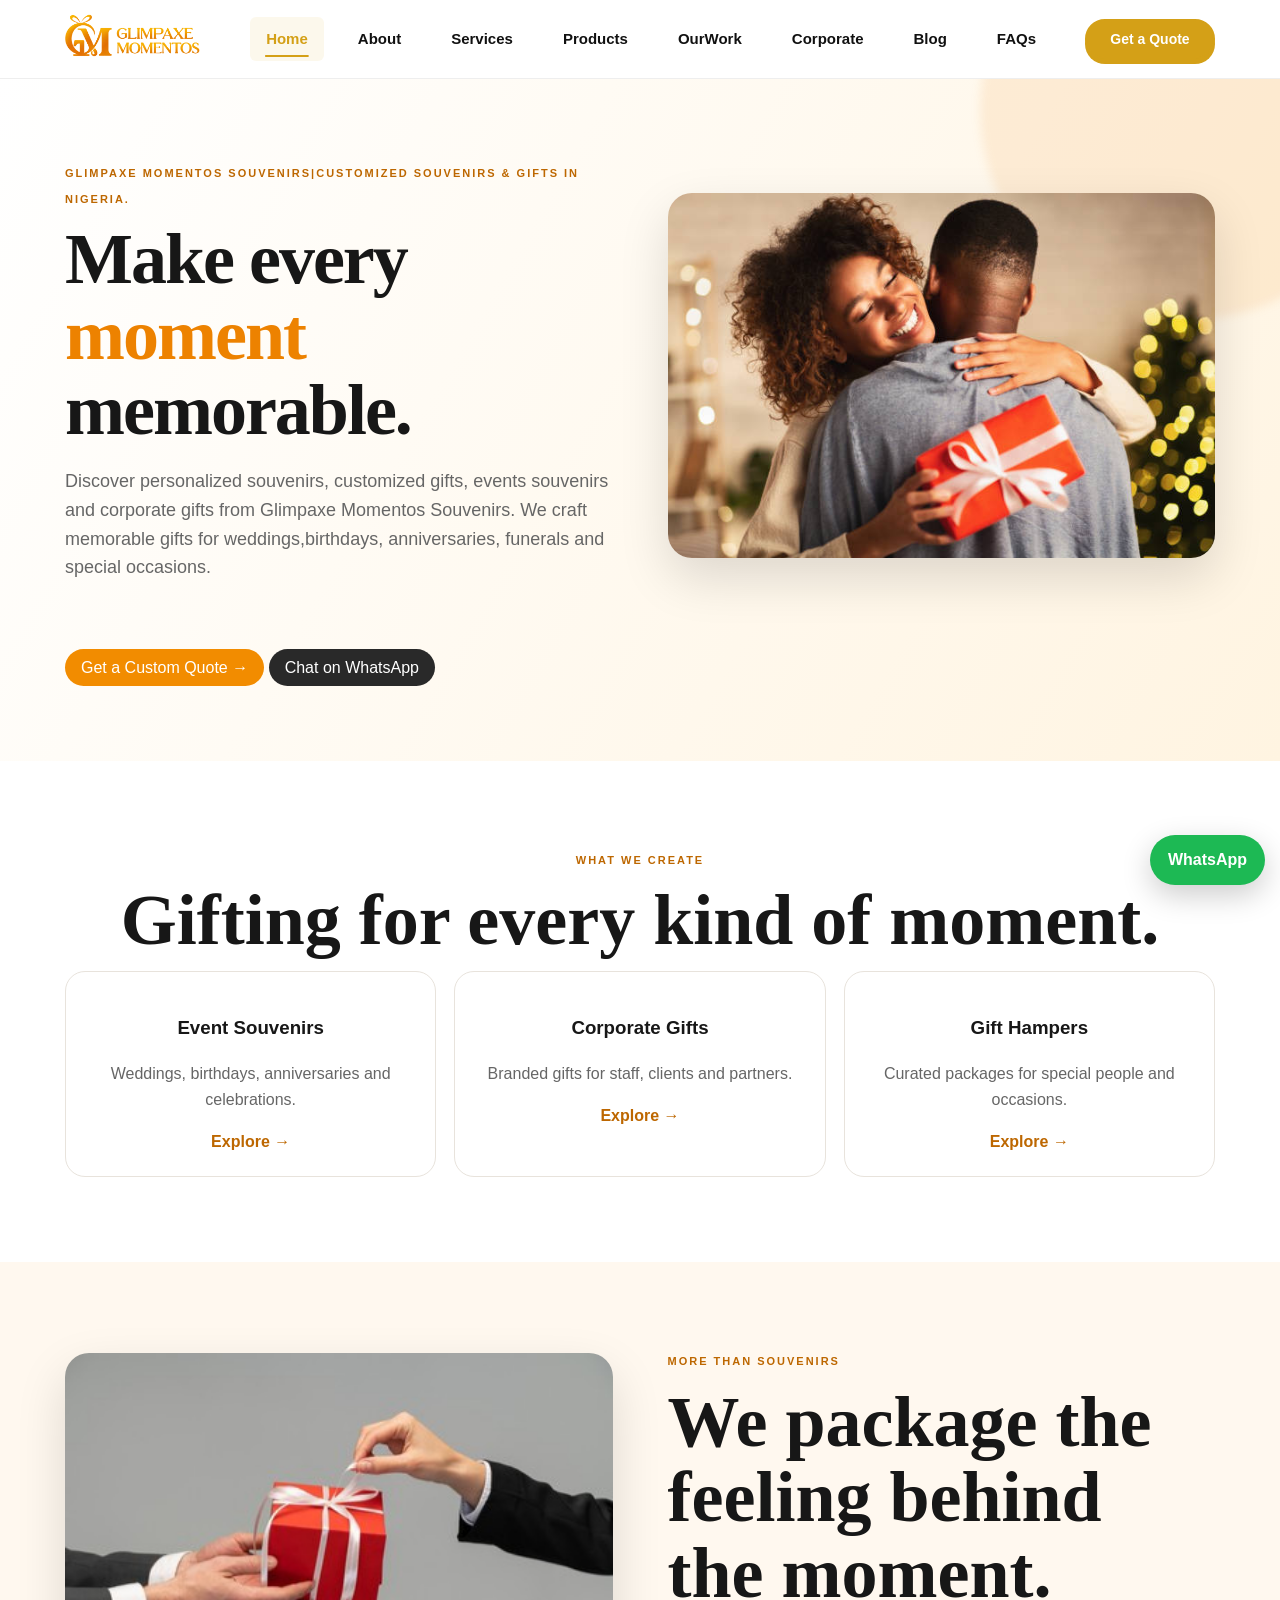
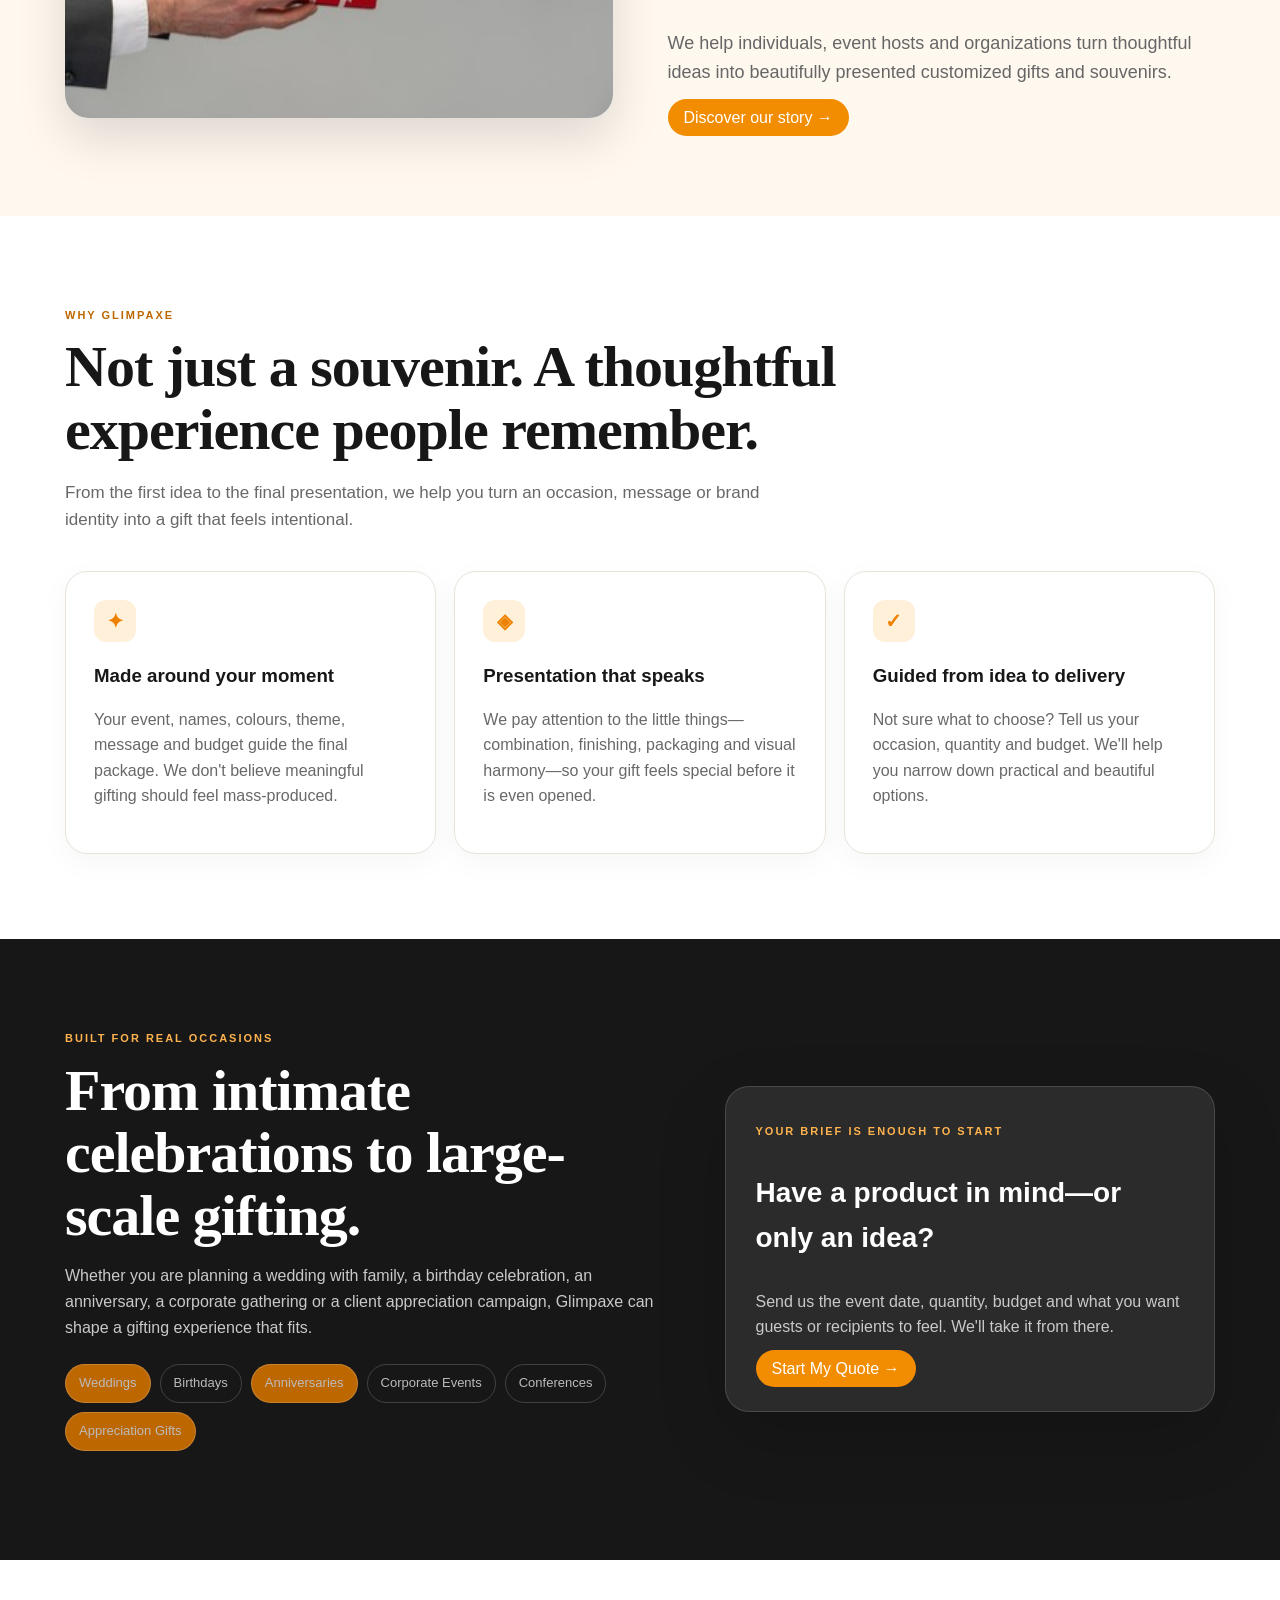
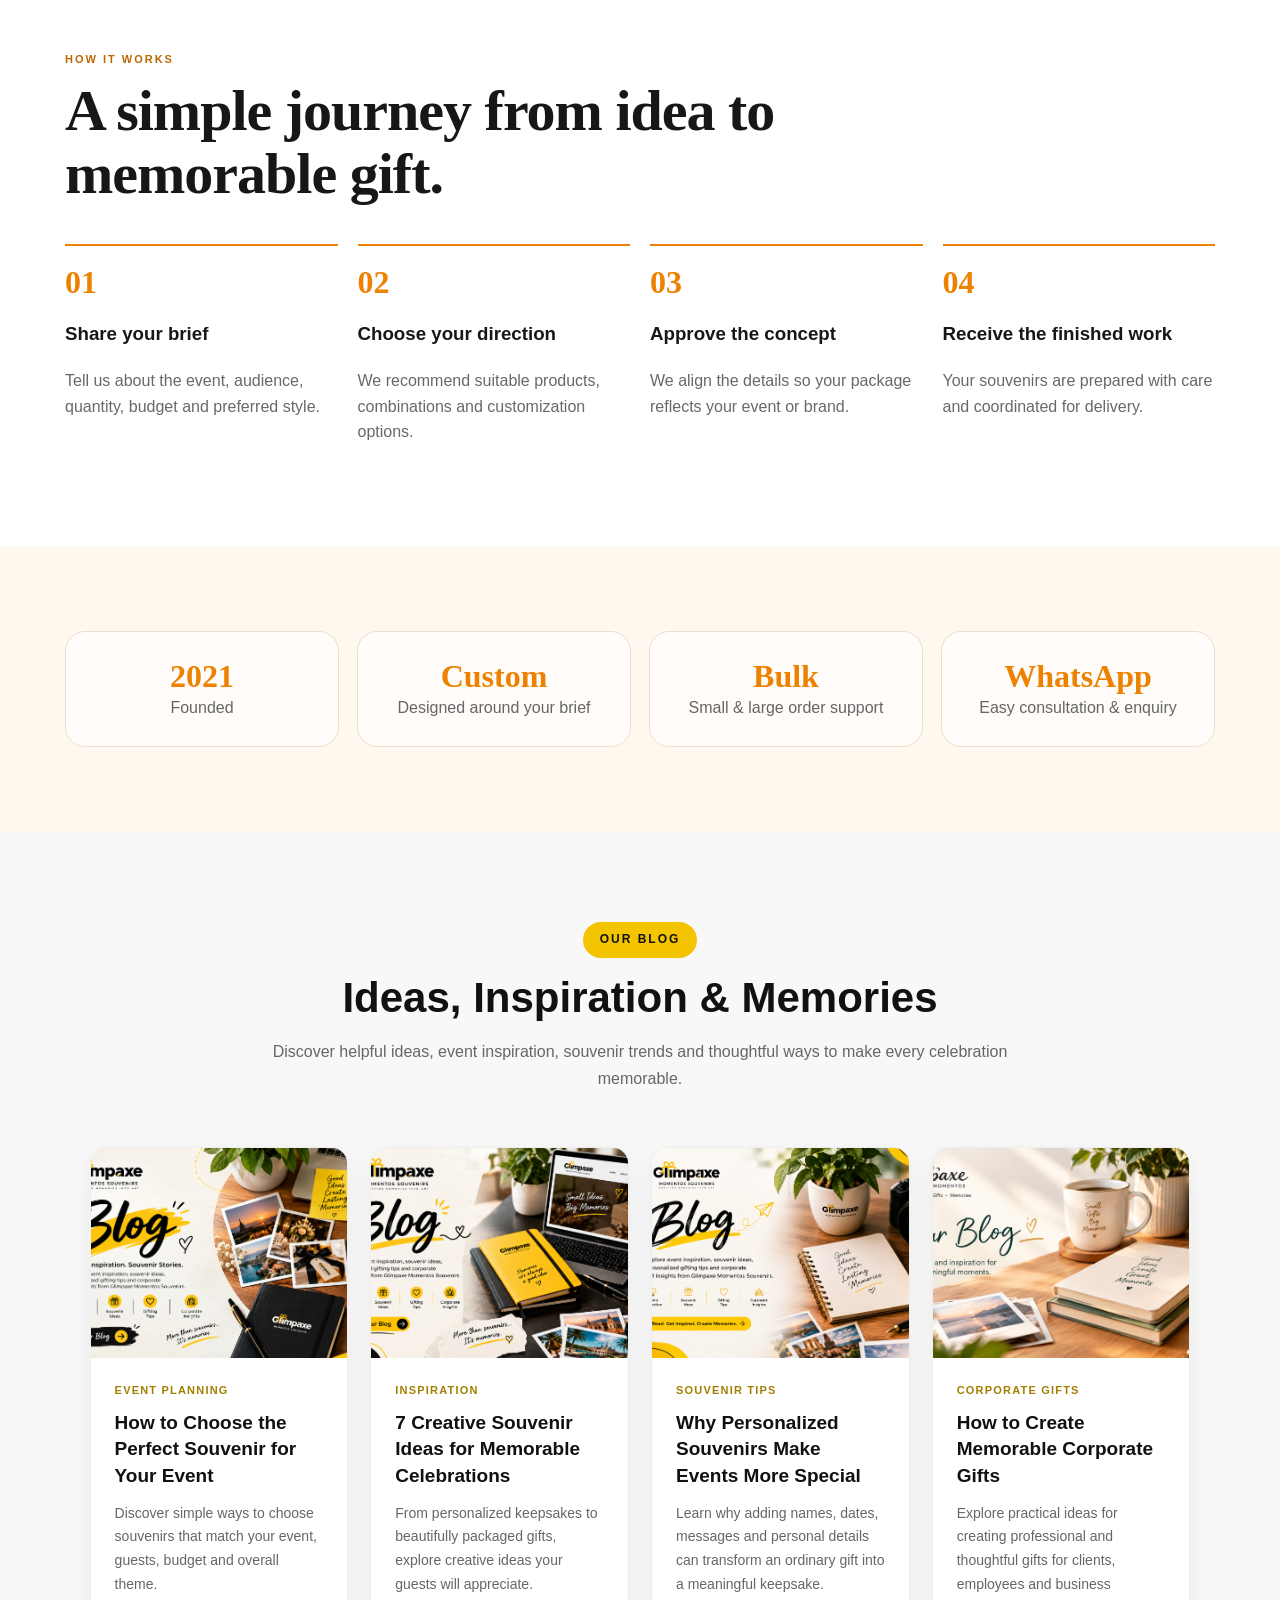
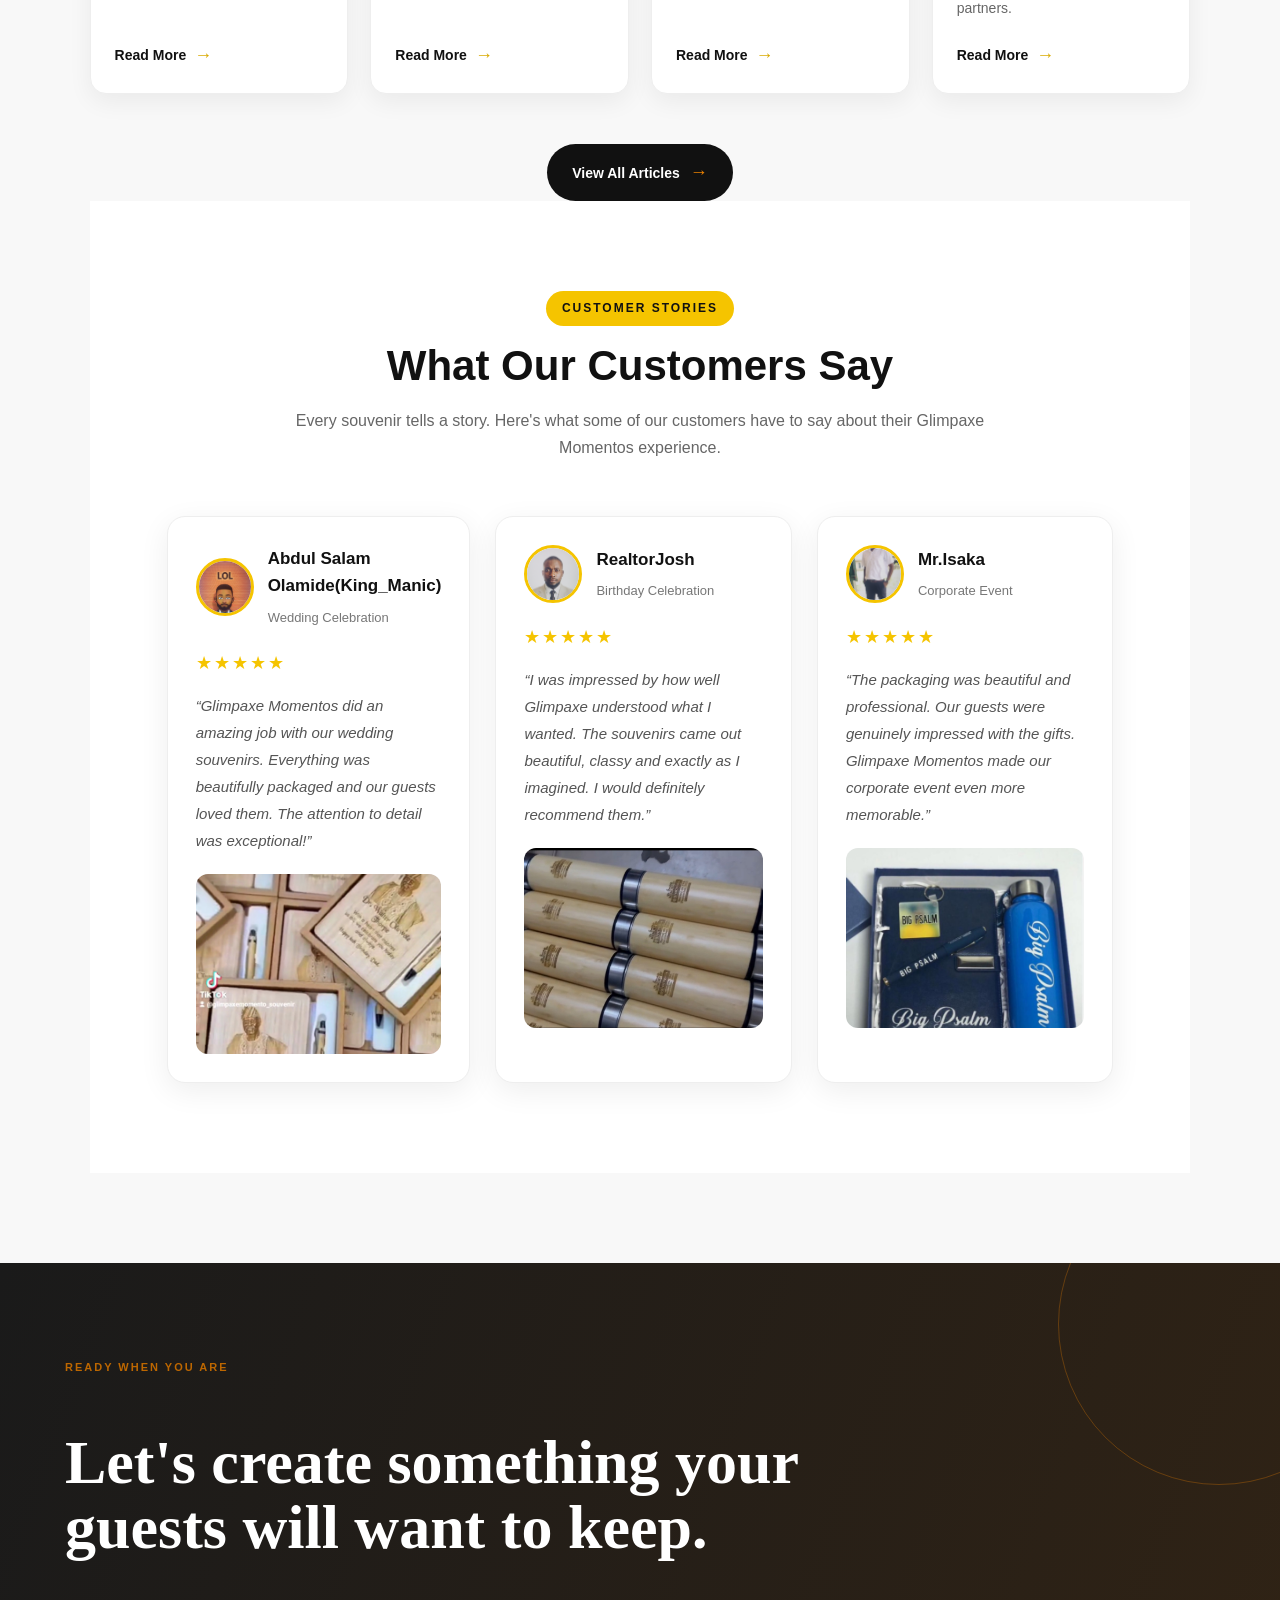
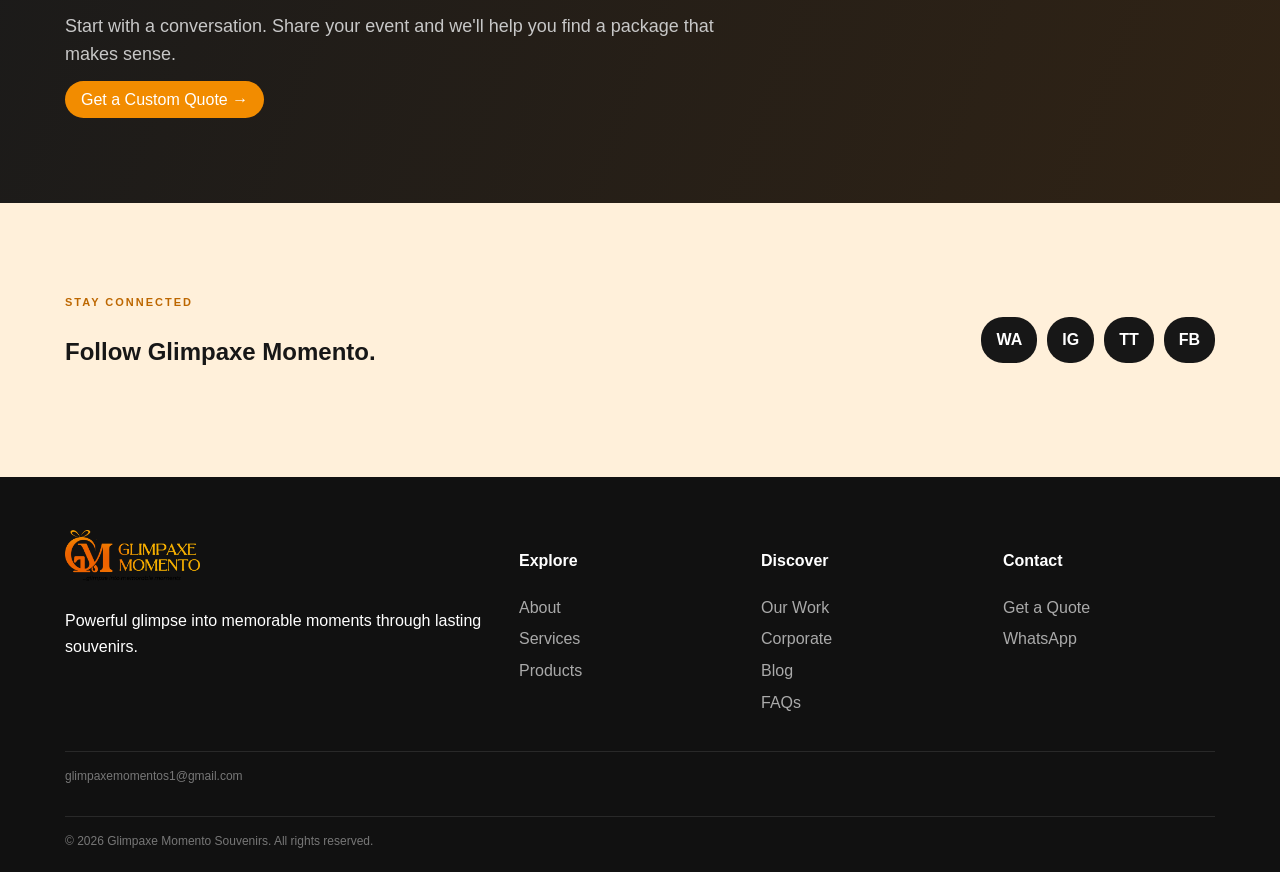
==== commit 2b2104f0: "Update website" ====
--- a/index.html
+++ b/index.html
@@ -467,8 +467,9 @@
           href="products.html">Products</a>
       </div>
       <div>
-        <h4>Discover</h4><a href="portfolio.html">Our Work</a><a href="corporate.html">Corporate</a><a
-          href="faq.html">FAQs</a>
+        <h4>Discover</h4><a href="portfolio.html">Our Work</a><a href="corporate.html">Corporate</a>
+        <a href="blog.html">Blog</a>
+          <a href="faq.html">FAQs</a>
       </div>
       <div>
         <h4>Contact</h4><a href="contact.html">Get a Quote</a><a href="https://wa.me/2348135200799">WhatsApp</a>
